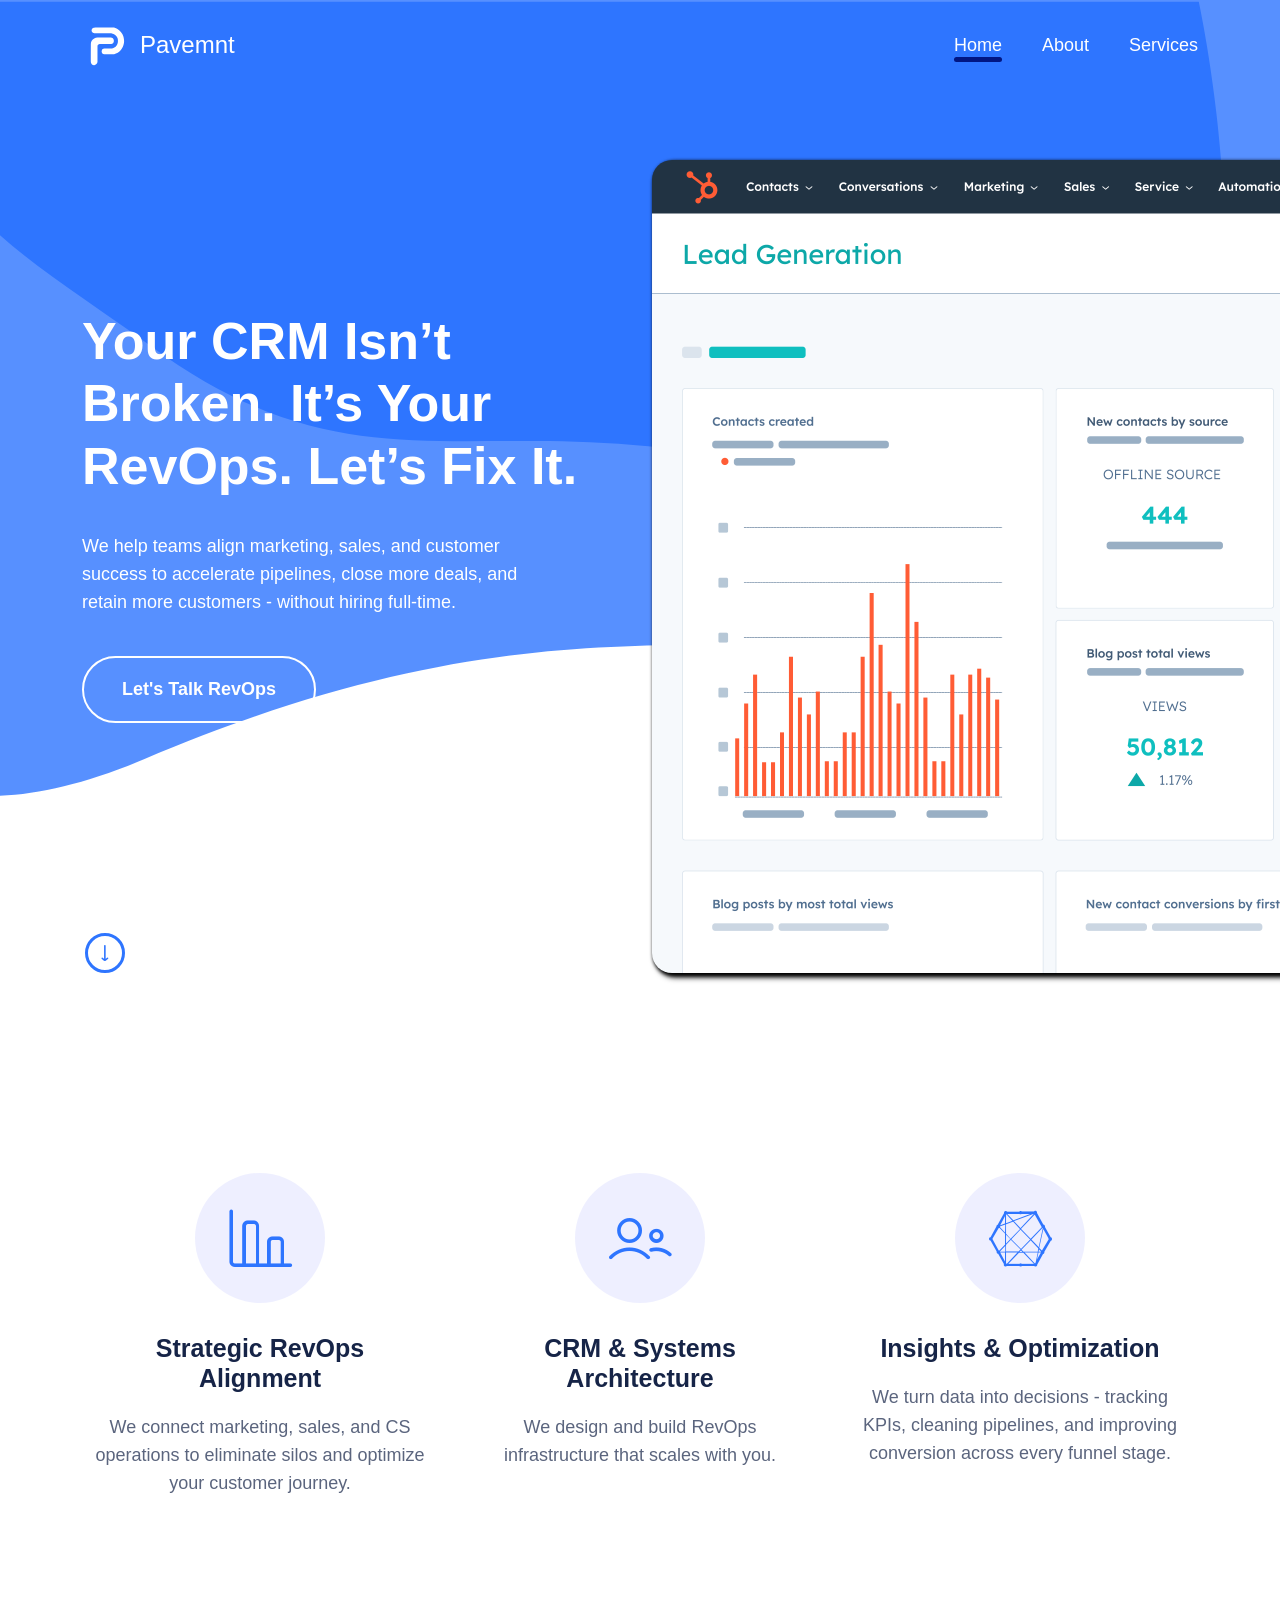
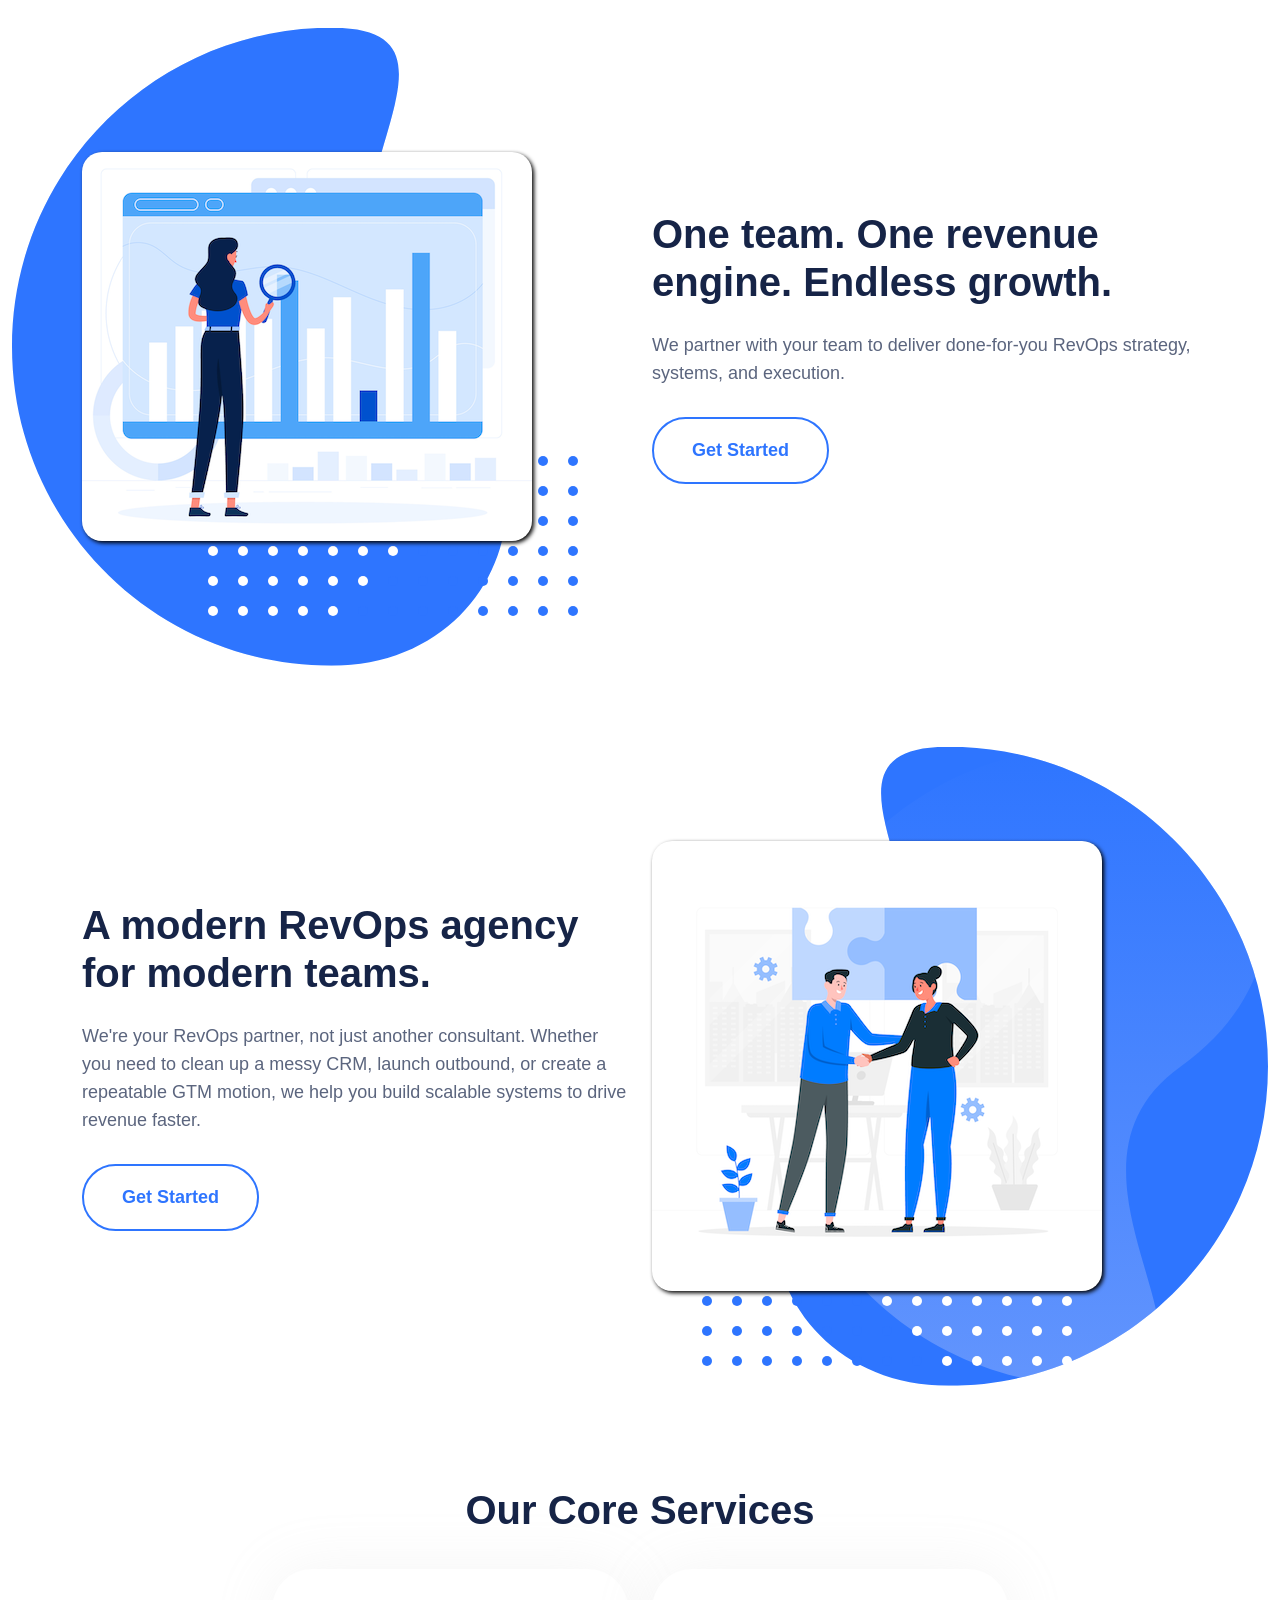
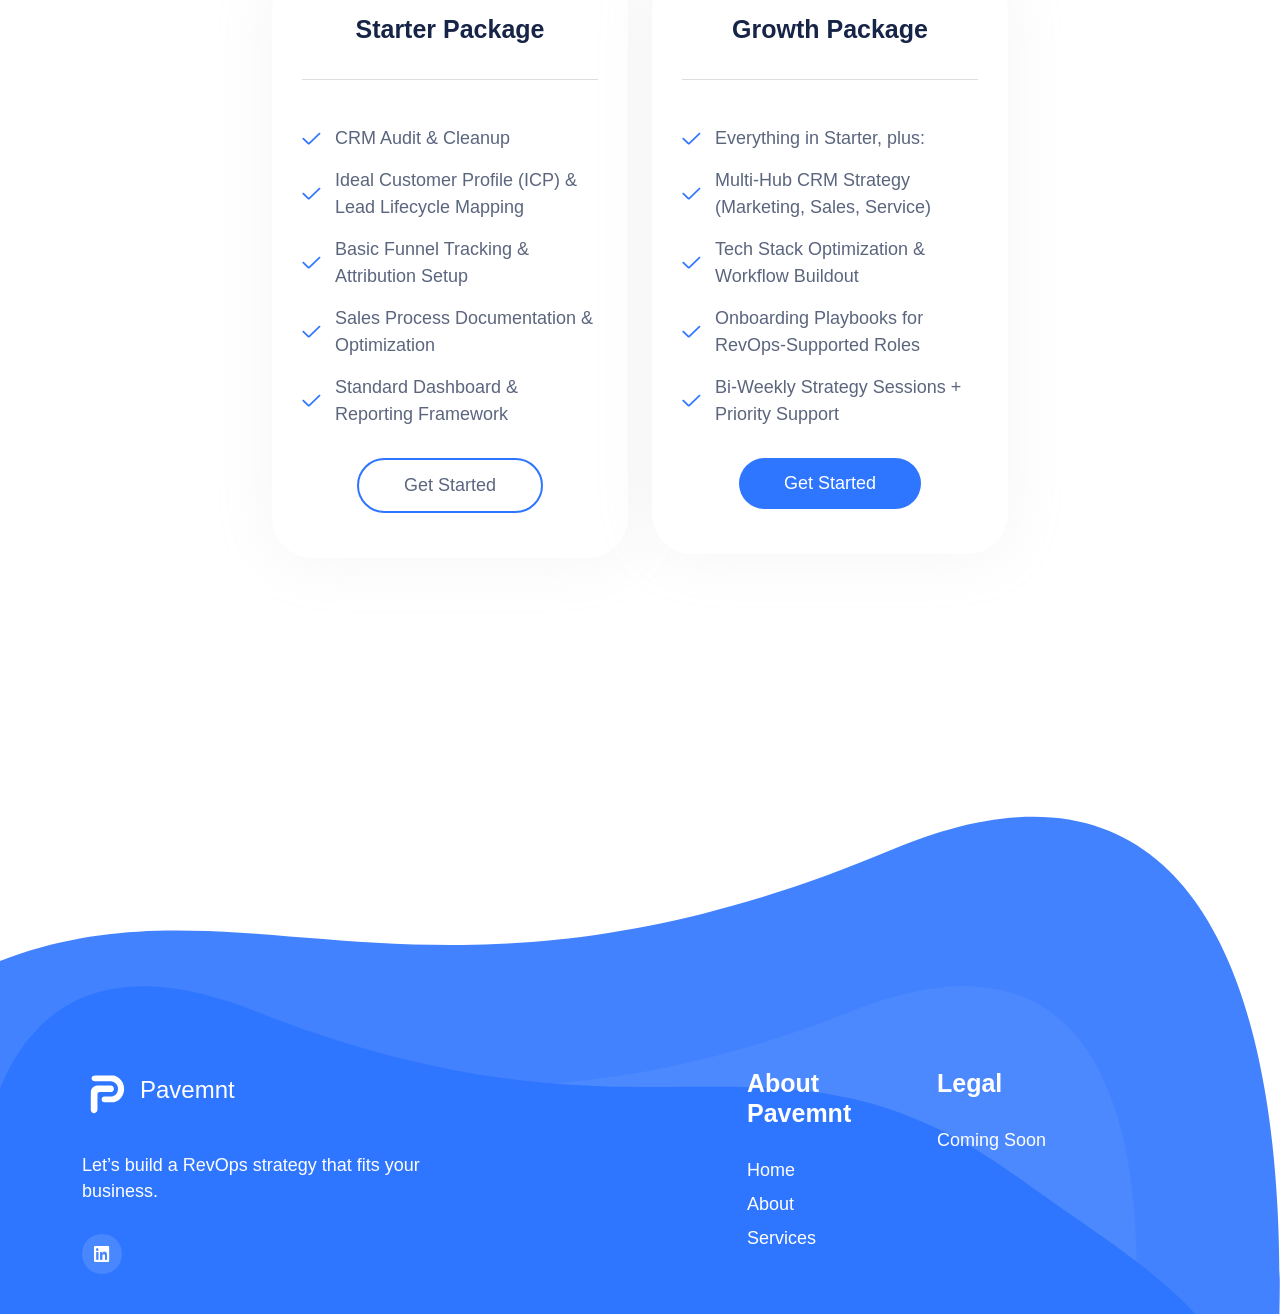
==== index.html @ 83557f1e "Updating hero image" ====
<!DOCTYPE html>
<html class="no-js" lang="">
  <head>
    <meta charset="utf-8" />
    <meta http-equiv="x-ua-compatible" content="ie=edge" />
    <title>Pavemnt - Partner Platform</title>
    <meta name="description" content="" />
    <meta name="viewport" content="width=device-width, initial-scale=1" />
    <link
      rel="shortcut icon"
      type="image/x-icon"
      href="assets/img/favicon.png"
    />
    <!-- Place favicon.ico in the root directory -->

    <!-- ======== CSS here ======== -->
    <link rel="stylesheet" href="assets/css/bootstrap.min.css" />
    <link rel="stylesheet" href="assets/css/lineicons.css" />
    <link rel="stylesheet" href="assets/css/tiny-slider.css" />
    <link rel="stylesheet" href="assets/css/animate.css" />
    <link rel="stylesheet" href="assets/css/main.css" />
    <link href="https://fonts.cdnfonts.com/css/open-sauce-one" rel="stylesheet">
  </head>
  <!-- Google tag (gtag.js) -->
  <script async src="https://www.googletagmanager.com/gtag/js?id=G-XTD5ST2Q30"></script>
  <script>
    window.dataLayer = window.dataLayer || [];
    function gtag(){dataLayer.push(arguments);}
    gtag('js', new Date());

    gtag('config', 'G-XTD5ST2Q30');
  </script>
  <body>

    <!-- ======== preloader start ======== -->
    <div class="preloader">
      <div class="loader">
        <div class="spinner">
          <div class="spinner-container">
            <div class="spinner-rotator">
              <div class="spinner-left">
                <div class="spinner-circle"></div>
              </div>
              <div class="spinner-right">
                <div class="spinner-circle"></div>
              </div>
            </div>
          </div>
        </div>
      </div>
    </div>
    <!-- preloader end -->

    <!-- ======== header start ======== -->
    <header class="header">
      <div class="navbar-area">
        <div class="container">
          <div class="row align-items-center">
            <div class="col-lg-12">
              <nav class="navbar navbar-expand-lg">
                <a class="navbar-brand" href="index.html">
                  <img src="assets/img/logo/logo.svg" alt="Logo" />
                  <a class="navbar-logo-txt">Pavemnt</a>
                </a>
                <button
                  class="navbar-toggler"
                  type="button"
                  data-bs-toggle="collapse"
                  data-bs-target="#navbarSupportedContent"
                  aria-controls="navbarSupportedContent"
                  aria-expanded="false"
                  aria-label="Toggle navigation"
                >
                  <span class="toggler-icon"></span>
                  <span class="toggler-icon"></span>
                  <span class="toggler-icon"></span>
                </button>

                <div
                  class="collapse navbar-collapse sub-menu-bar"
                  id="navbarSupportedContent"
                >
                  <ul id="nav" class="navbar-nav ms-auto">
                    <li class="nav-item">
                      <a class="page-scroll active" href="#home">Home</a>
                    </li>
                    <!-- <li class="nav-item">
                      <a class="page-scroll" href="#features">Features</a>
                    </li> -->
                    <li class="nav-item">
                      <a class="page-scroll" href="#about">About</a>
                    </li>

                    <!-- <li class="nav-item">
                      <a class="page-scroll" href="#why">Why</a>
                    </li> -->
                    <li class="nav-item">
                      <a class="page-scroll" href="#pricing">Services</a>
                    </li>
                    <!-- <li class="nav-item">
                      <a class="page-scroll" href="#testimonials">Clients</a>
                    </li> -->
                  </ul>
                </div>
                <!-- navbar collapse -->
              </nav>
              <!-- navbar -->
            </div>
          </div>
          <!-- row -->
        </div>
        <!-- container -->
      </div>
      <!-- navbar area -->
    </header>
    <!-- ======== header end ======== -->

    <!-- ======== hero-section start ======== -->
    <section id="home" class="hero-section">
      <div class="container">
        <div class="row align-items-center position-relative">
          <div class="col-lg-6">
            <div class="hero-content">
              <h1 class="wow fadeInUp" data-wow-delay=".4s">
                Your CRM Isn’t Broken. It’s Your RevOps. Let’s Fix It.
              </h1>
              <p class="wow fadeInUp" data-wow-delay=".6s">
                We help teams align marketing, sales, and customer success 
                to accelerate pipelines, close more deals, and retain more customers - 
                without hiring full-time.
              </p>
              <a
                href="https://form.jotform.com/243185273563157"
                class="main-btn border-btn btn-hover wow fadeInUp"
                data-wow-delay=".6s"
                >Let's Talk RevOps</a
              >
              <a href="#about" class="scroll-bottom">
                <i class="lni lni-arrow-down"></i
              ></a>
            </div>
          </div>
          <div class="col-lg-6">
            <div class="hero-img wow fadeInUp" data-wow-delay=".5s">
              <img class="hero-img" src="assets/img/hero/hs_hero_img.png" alt="" />
            </div>
          </div>
        </div>
      </div>
    </section>
    <!-- ======== hero-section end ======== -->

    <!-- ======== feature-section start ======== -->
    <section id="about" class="feature-section pt-120">
      <div class="container">
        <div class="row justify-content-center">
          <div class="col-lg-4 col-md-8 col-sm-10">
            <div class="single-feature">
              <div class="icon">
                <i class="lni lni-bar-chart"></i>
              </div>
              <div class="content">
                <h3>Strategic RevOps Alignment</h3>
                <p>
                  We connect marketing, sales, and CS operations to eliminate silos and optimize your customer journey.
                </p>
              </div>
            </div>
          </div>
          <div class="col-lg-4 col-md-8 col-sm-10">
            <div class="single-feature">
              <div class="icon">
                <i class="lni lni-users"></i>
              </div>
              <div class="content">
                <h3>CRM & Systems Architecture</h3>
                <p>
                  We design and build RevOps infrastructure that scales with you.
                </p>
              </div>
            </div>
          </div>
          <div class="col-lg-4 col-md-8 col-sm-10">
            <div class="single-feature">
              <div class="icon">
                <i class="lni lni-connectdevelop"></i>
              </div>
              <div class="content">
                <h3>Insights & Optimization</h3>
                <p>
                  We turn data into decisions - tracking KPIs, cleaning pipelines, and improving conversion across every funnel stage.
                </p>
              </div>
            </div>
          </div>
        </div>
      </div>
    </section>
    <!-- ======== feature-section end ======== -->

    <!-- ======== about-section start ======== -->
    <section class="about-section pt-150">
      <div class="container">
        <div class="row align-items-center">
          <div class="col-xl-6 col-lg-6">
            <div class="about-img">
              <img class="about-img-custom" src="assets/img/about/about-1.png" alt="" class="w-100" />
              <img
                src="assets/img/about/about-left-shape.svg"
                alt=""
                class="shape shape-1"
              />
              <img
                src="assets/img/about/left-dots.svg"
                alt=""
                class="shape shape-2"
              />
            </div>
          </div>
          <div class="col-xl-6 col-lg-6">
            <div class="about-content">
              <div class="section-title mb-30">
                <h2 class="mb-25 wow fadeInUp" data-wow-delay=".2s">
                  One team. One revenue engine. Endless growth.
                </h2>
                <p class="wow fadeInUp" data-wow-delay=".4s">
                  We partner with your team to deliver done-for-you RevOps strategy, systems, and execution.
                </p>
              </div>
              <a
                href="https://form.jotform.com/243185273563157"
                class="main-btn btn-hover border-btn wow fadeInUp"
                data-wow-delay=".6s"
                >Get Started</a
              >
            </div>
          </div>
        </div>
      </div>
    </section>
    <!-- ======== about-section end ======== -->

    <!-- ======== about2-section start ======== -->
    <section id="about" class="about-section pt-150">
      <div class="container">
        <div class="row align-items-center">
          <div class="col-xl-6 col-lg-6">
            <div class="about-content">
              <div class="section-title mb-30">
                <h2 class="mb-25 wow fadeInUp" data-wow-delay=".2s">
                  A modern RevOps agency for modern teams.
                </h2>
                <p class="wow fadeInUp" data-wow-delay=".4s">
                  We're your RevOps partner, not just another consultant. 
                  Whether you need to clean up a messy CRM, launch outbound, or create a repeatable GTM motion, 
                  we help you build scalable systems to drive revenue faster.
                </p>
              </div>
              <!-- <ul>
                <li>Quick Access</li>
                <li>Easily to Manage</li>
                <li>24/7 Support</li>
              </ul> -->
              <a
                href="https://form.jotform.com/243185273563157"
                class="main-btn btn-hover border-btn wow fadeInUp"
                data-wow-delay=".6s"
                >Get Started</a
              >
            </div>
          </div>
          <div class="col-xl-6 col-lg-6 order-first order-lg-last">
            <div class="about-img-2">
              <img class="about-img-custom" src="assets/img/about/about-2.png" alt="" class="w-100" />
              <img
                src="assets/img/about/about-right-shape.svg"
                alt=""
                class="shape shape-1"
              />
              <img
                src="assets/img/about/right-dots.svg"
                alt=""
                class="shape shape-2"
              />
            </div>
          </div>
        </div>
      </div>
    </section>
    <!-- ======== about2-section end ======== -->

    <!-- ======== feature-section start ======== -->
    <!-- <section id="why" class="feature-extended-section pt-100">
      <div class="feature-extended-wrapper">
        <div class="container">
          <div class="row justify-content-center">
            <div class="col-xxl-5 col-xl-6 col-lg-8 col-md-9">
              <div class="section-title text-center mb-60">
                <h2 class="mb-25 wow fadeInUp" data-wow-delay=".2s">
                  Why Choose SaaSpal
                </h2>
                <p class="wow fadeInUp" data-wow-delay=".4s">
                  Lorem ipsum dolor sit amet, consetetur sadipscing elitr, sed
                  diam nonumy eirmod tempor invidunt ut labore et dolore
                </p>
              </div>
            </div>
          </div>

          <div class="row">
            <div class="col-lg-4 col-md-6">
              <div class="single-feature-extended">
                <div class="icon">
                  <i class="lni lni-display"></i>
                </div>
                <div class="content">
                  <h3>SaaS Focused</h3>
                  <p>
                    Lorem ipsum dolor sit amet, consetetur sadipscing elitr, sed
                    diam nonumy eirmod tempor invidunt ut labore
                  </p>
                </div>
              </div>
            </div>
            <div class="col-lg-4 col-md-6">
              <div class="single-feature-extended">
                <div class="icon">
                  <i class="lni lni-leaf"></i>
                </div>
                <div class="content">
                  <h3>Awesome Design</h3>
                  <p>
                    Lorem ipsum dolor sit amet, consetetur sadipscing elitr, sed
                    diam nonumy eirmod tempor invidunt ut labore
                  </p>
                </div>
              </div>
            </div>
            <div class="col-lg-4 col-md-6">
              <div class="single-feature-extended">
                <div class="icon">
                  <i class="lni lni-grid-alt"></i>
                </div>
                <div class="content">
                  <h3>Ready to Use</h3>
                  <p>
                    Lorem ipsum dolor sit amet, consetetur sadipscing elitr, sed
                    diam nonumy eirmod tempor invidunt ut labore
                  </p>
                </div>
              </div>
            </div>
            <div class="col-lg-4 col-md-6">
              <div class="single-feature-extended">
                <div class="icon">
                  <i class="lni lni-javascript"></i>
                </div>
                <div class="content">
                  <h3>Vanilla JS</h3>
                  <p>
                    Lorem ipsum dolor sit amet, consetetur sadipscing elitr, sed
                    diam nonumy eirmod tempor invidunt ut labore
                  </p>
                </div>
              </div>
            </div>
            <div class="col-lg-4 col-md-6">
              <div class="single-feature-extended">
                <div class="icon">
                  <i class="lni lni-layers"></i>
                </div>
                <div class="content">
                  <h3>Essential Sections</h3>
                  <p>
                    Lorem ipsum dolor sit amet, consetetur sadipscing elitr, sed
                    diam nonumy eirmod tempor invidunt ut labore
                  </p>
                </div>
              </div>
            </div>
            <div class="col-lg-4 col-md-6">
              <div class="single-feature-extended">
                <div class="icon">
                  <i class="lni lni-rocket"></i>
                </div>
                <div class="content">
                  <h3>Highly Optimized</h3>
                  <p>
                    Lorem ipsum dolor sit amet, consetetur sadipscing elitr, sed
                    diam nonumy eirmod tempor invidunt ut labore
                  </p>
                </div>
              </div>
            </div>
          </div>
        </div>
      </div>
    </section> -->
    <!-- ======== feature-section end ======== -->

    <!-- ======== pricing-section end ======== -->
    <section id="pricing" class="pricing-section pt-120 pb-120">
      <div class="container">
        <div class="row justify-content-center">
          <div class="col-xxl-5 col-xl-6 col-lg-8 col-md-9">
            <div class="section-title text-center mb-35">
              <h2 class="mb-25 wow fadeInUp" data-wow-delay=".2s">
                Our Core Services
              </h2>
              <!-- <p class="wow fadeInUp" data-wow-delay=".4s">
                Lorem ipsum dolor sit amet consetetur sadipscing elitr sswed
                diam nonumy eirmod tempor nvidunt.
              </p> -->
            </div>
          </div>
        </div>

        <!-- <div class="pricing-nav-wrapper mb-60">
          <ul class="nav nav-pills" id="pills-tab" role="tablist">
            <li role="presentation">
              <a
                class="active"
                id="pills-month-tab"
                data-bs-toggle="pill"
                href="#pills-month"
                role="tab"
                aria-controls="pills-month"
                aria-selected="true"
                >Monthly</a
              >
            </li>
            <li role="presentation">
              <a
                id="pills-year-tab"
                data-bs-toggle="pill"
                href="#pills-year"
                role="tab"
                aria-controls="pills-year"
                aria-selected="false"
                >Yearly</a
              >
            </li>
          </ul>
        </div> -->

        <div class="tab-content" id="pills-tabContent">
          <div
            class="tab-pane fade show active"
            id="pills-month"
            role="tabpanel"
            aria-labelledby="pills-month-tab"
          >
            <div class="row justify-content-center">
              <div class="col-lg-4 col-md-8 col-sm-10">
                <div class="single-pricing">
                  <div class="pricing-header">
                    <!-- <h1 class="price">$59</h1> -->
                    <h3 class="package-name">Starter Package</h3>
                  </div>
                  <div class="content">
                    <ul>
                      <li>
                        <i class="lni lni-checkmark active"></i> CRM Audit & Cleanup
                      </li>
                      <li>
                        <i class="lni lni-checkmark active"></i> Ideal Customer Profile (ICP) & Lead Lifecycle Mapping
                      </li>
                      <li>
                        <i class="lni lni-checkmark active"></i> Basic Funnel Tracking & Attribution Setup
                      </li>
                      <li>
                        <i class="lni lni-checkmark active"></i> Sales Process Documentation & Optimization
                      </li>
                      <li><i class="lni lni-checkmark active"></i> Standard Dashboard & Reporting Framework</li>
                    </ul>
                  </div>
                  <div class="pricing-btn">
                    <a
                      href="https://form.jotform.com/243185273563157"
                      class="main-btn btn-hover border-btn"
                      >Get Started</a
                    >
                  </div>
                </div>
              </div>
              <div class="col-lg-4 col-md-8 col-sm-10">
                <div class="single-pricing">
                  <div class="pricing-header">
                    <!-- <h1 class="price">$99</h1> -->
                    <h3 class="package-name">Growth Package</h3>
                  </div>
                  <div class="content">
                    <ul>
                      <li>
                        <i class="lni lni-checkmark active"></i> Everything in Starter, plus:
                      </li>
                      <li>
                        <i class="lni lni-checkmark active"></i> Multi-Hub CRM Strategy (Marketing, Sales, Service)
                      </li>
                      <li>
                        <i class="lni lni-checkmark active"></i> Tech Stack Optimization & Workflow Buildout
                      </li>
                      <li>
                        <i class="lni lni-checkmark active"></i> Onboarding Playbooks for RevOps-Supported Roles
                      </li>
                      <li>
                        <i class="lni lni-checkmark active"></i> Bi-Weekly Strategy Sessions + Priority Support
                      </li>
                    </ul>
                  </div>
                  <div class="pricing-btn">
                    <a href="https://form.jotform.com/243185273563157" class="main-btn btn-hover"
                      >Get Started</a
                    >
                  </div>
                </div>
              </div>
              <!-- <div class="col-lg-4 col-md-8 col-sm-10">
                <div class="single-pricing">
                  <div class="pricing-header">
                    <h1 class="price">$89</h1>
                    <h3 class="package-name">Premium Account</h3>
                  </div>
                  <div class="content">
                    <ul>
                      <li>
                        <i class="lni lni-checkmark active"></i> Unlimited Acces
                      </li>
                      <li>
                        <i class="lni lni-checkmark active"></i> Unlimited Users
                      </li>
                      <li>
                        <i class="lni lni-checkmark active"></i> Unlimited
                        Storage
                      </li>
                      <li>
                        <i class="lni lni-checkmark active"></i> 24/7 Support
                      </li>
                      <li>
                        <i class="lni lni-checkmark active"></i> Free Future
                        Updates
                      </li>
                    </ul>
                  </div>
                  <div class="pricing-btn">
                    <a
                      href="javascript:void(0)"
                      class="main-btn btn-hover border-btn"
                      >Get Started</a
                    >
                  </div>
                </div>
              </div> -->
            </div>
          </div>
          <div
            class="tab-pane fade"
            id="pills-year"
            role="tabpanel"
            aria-labelledby="pills-year-tab"
          >
            <!-- <div class="row justify-content-center">
              <div class="col-lg-4 col-md-8 col-sm-10">
                <div class="single-pricing">
                  <div class="pricing-header">
                    <h1 class="price">$136</h1>
                    <h3 class="package-name">Basic Account</h3>
                  </div>
                  <div class="content">
                    <ul>
                      <li>
                        <i class="lni lni-checkmark active"></i> Unlimited Acces
                      </li>
                      <li>
                        <i class="lni lni-checkmark active"></i> Single User
                      </li>
                      <li>
                        <i class="lni lni-checkmark active"></i> Unlimited
                        Storage
                      </li>
                      <li><i class="lni lni-close"></i> 24/7 Support</li>
                      <li><i class="lni lni-close"></i> Free Future Updates</li>
                    </ul>
                  </div>
                  <div class="pricing-btn">
                    <a
                      href="javascript:void(0)"
                      class="main-btn btn-hover border-btn"
                      >Get Started</a
                    >
                  </div>
                </div>
              </div>
              <div class="col-lg-4 col-md-8 col-sm-10">
                <div class="single-pricing">
                  <div class="pricing-header">
                    <h1 class="price">$156</h1>
                    <h3 class="package-name">Standard Account</h3>
                  </div>
                  <div class="content">
                    <ul>
                      <li>
                        <i class="lni lni-checkmark active"></i> Unlimited Acces
                      </li>
                      <li>
                        <i class="lni lni-checkmark active"></i> 20+ Users
                      </li>
                      <li>
                        <i class="lni lni-checkmark active"></i> Unlimited
                        Storage
                      </li>
                      <li>
                        <i class="lni lni-checkmark active"></i> 24/7 Support
                      </li>
                      <li><i class="lni lni-close"></i> Free Future Updates</li>
                    </ul>
                  </div>
                  <div class="pricing-btn">
                    <a href="javascript:void(0)" class="main-btn btn-hover"
                      >Get Started</a
                    >
                  </div>
                </div>
              </div>
              <div class="col-lg-4 col-md-8 col-sm-10">
                <div class="single-pricing">
                  <div class="pricing-header">
                    <h1 class="price">$189</h1>
                    <h3 class="package-name">Premium Account</h3>
                  </div>
                  <div class="content">
                    <ul>
                      <li>
                        <i class="lni lni-checkmark active"></i> Unlimited Acces
                      </li>
                      <li>
                        <i class="lni lni-checkmark active"></i> Unlimited Users
                      </li>
                      <li>
                        <i class="lni lni-checkmark active"></i> Unlimited
                        Storage
                      </li>
                      <li>
                        <i class="lni lni-checkmark active"></i> 24/7 Support
                      </li>
                      <li>
                        <i class="lni lni-checkmark active"></i> Free Future
                        Updates
                      </li>
                    </ul>
                  </div>
                  <div class="pricing-btn">
                    <a
                      href="javascript:void(0)"
                      class="main-btn btn-hover border-btn"
                      >Get Started</a
                    >
                  </div>
                </div>
              </div>
            </div> -->
          </div>
        </div>
      </div>
    </section>
    <!-- ======== pricing-section end ======== -->

    <!-- ======== testimonial-section start ======== -->
    <!-- <section id="testimonials" class="testimonial-section">
      <div class="container">
        <div class="section-title text-center">
          <h2 class="mb-30">What our customers says</h2>
        </div>
        <div class="testimonial-active-wrapper">
          <div class="shapes">
            <img
              src="assets/img/testimonial/testimonial-shape.svg"
              alt=""
              class="shape shape-1"
            />
            <img
              src="assets/img/testimonial/testimonial-dots.svg"
              alt=""
              class="shape shape-2"
            />
          </div>

          <div class="testimonial-active">
            <div class="single-testimonial">
              <div class="row">
                <div class="col-xl-5 col-lg-5">
                  <div class="testimonial-img">
                    <img
                      src="assets/img/testimonial/testimonial-1.png"
                      alt=""
                    />
                    <div class="quote">
                      <i class="lni lni-quotation"></i>
                    </div>
                  </div>
                </div>

                <div class="col-xl-6 offset-xl-1 col-lg-6 offset-lg-1">
                  <div class="content-wrapper">
                    <div class="content">
                      <p>
                        Lorem ipsum dolor sit amet, consetetur sadipscing elitr,
                        sed dinonumy eirmod tempor invidunt ut labore et dolore
                        magna aliquyam erat, sed diam voluptua. At vero eos et
                        accusam et justo duo dolores et ea rebum. Stet clita
                        kasd gubergren, no sea takimata sanctus est Lorem.
                      </p>
                    </div>
                    <div class="info">
                      <h4>Jonathon Smith</h4>
                      <p>Developer and Youtuber</p>
                    </div>
                  </div>
                </div>
              </div>
            </div>

            <div class="single-testimonial">
              <div class="row">
                <div class="col-xl-5">
                  <div class="testimonial-img">
                    <img
                      src="assets/img/testimonial/testimonial-2.png"
                      alt=""
                    />
                    <div class="quote">
                      <i class="lni lni-quotation"></i>
                    </div>
                  </div>
                </div>

                <div class="col-xl-6 offset-xl-1">
                  <div class="content-wrapper">
                    <div class="content">
                      <p>
                        Lorem ipsum dolor sit amet, consetetur sadipscing elitr,
                        sed dinonumy eirmod tempor invidunt ut labore et dolore
                        magna aliquyam erat, sed diam voluptua. At vero eos et
                        accusam et justo duo dolores et ea rebum. Stet clita
                        kasd gubergren, no sea takimata sanctus est Lorem.
                      </p>
                    </div>
                    <div class="info">
                      <h4>Gray Simon</h4>
                      <p>UIX Designer and Developer</p>
                    </div>
                  </div>
                </div>
              </div>
            </div>

            <div class="single-testimonial">
              <div class="row">
                <div class="col-xl-5">
                  <div class="testimonial-img">
                    <img
                      src="assets/img/testimonial/testimonial-3.png"
                      alt=""
                    />
                    <div class="quote">
                      <i class="lni lni-quotation"></i>
                    </div>
                  </div>
                </div>

                <div class="col-xl-6 offset-xl-1">
                  <div class="content-wrapper">
                    <div class="content">
                      <p>
                        Lorem ipsum dolor sit amet, consetetur sadipscing elitr,
                        sed dinonumy eirmod tempor invidunt ut labore et dolore
                        magna aliquyam erat, sed diam voluptua. At vero eos et
                        accusam et justo duo dolores et ea rebum. Stet clita
                        kasd gubergren, no sea takimata sanctus est Lorem.
                      </p>
                    </div>
                    <div class="info">
                      <h4>Michel Smith</h4>
                      <p>Traveler and Vloger</p>
                    </div>
                  </div>
                </div>
              </div>
            </div>
          </div>
        </div>
      </div>
    </section> -->
    <!-- ======== testimonial-section end ======== -->

    <!-- ======== subscribe-section start ======== -->
    <!-- <section id="contact" class="subscribe-section pt-120">
      <div class="container">
        <div class="subscribe-wrapper img-bg">
          <div class="row align-items-center">
            <div class="col-xl-6 col-lg-7">
              <div class="section-title mb-15">
                <h2 class="text-white mb-25">Subscribe Our Newsletter</h2>
                <p class="text-white pr-5">
                  Lorem ipsum dolor sit amet, consetetur sadipscing elitr, sed
                  diam nonumy eirmod tempor
                </p>
              </div>
            </div>
            <div class="col-xl-6 col-lg-5">
              <form action="#" class="subscribe-form">
                <input
                  type="email"
                  name="subs-email"
                  id="subs-email"
                  placeholder="Your Email"
                />
                <button type="submit" class="main-btn btn-hover">
                  Subscribe
                </button>
              </form>
            </div>
          </div>
        </div>
      </div>
    </section> -->
    <!-- ======== subscribe-section end ======== -->

    <!-- ======== footer start ======== -->
    <footer class="footer">
      <div class="container">
        <div class="widget-wrapper">
          <div class="row">
            <div class="col-xl-4 col-lg-4 col-md-6">
              <div class="footer-widget">
                <div class="logo mb-30">
                  <a class="navbar-brand" href="index.html">
                    <img src="assets/img/logo/logo.svg" alt="" />
                    <a class="navbar-logo-txt-footer">Pavemnt</a>
                  </a>
                  
                </div>
                <p class="desc mb-30 text-white">
                  Let’s build a RevOps strategy that fits your business.
                </p>
                <ul class="socials">
                  <!-- <li>
                    <a href="jvascript:void(0)">
                      <i class="lni lni-facebook-filled"></i>
                    </a>
                  </li>
                  <li>
                    <a href="jvascript:void(0)">
                      <i class="lni lni-twitter-filled"></i>
                    </a>
                  </li>
                  <li>
                    <a href="jvascript:void(0)">
                      <i class="lni lni-instagram-filled"></i>
                    </a>
                  </li> -->
                  <li>
                    <a href="https://www.linkedin.com/company/pavemnt/">
                      <i class="lni lni-linkedin-original"></i>
                    </a>
                  </li>
                </ul>
              </div>
            </div>

            <div class="col-xl-3 col-lg-3 col-md-6">

            </div>

            <div class="col-xl-2 col-lg-2 col-md-6">
              <div class="footer-widget about-us-footer">
                <h3>About Pavemnt</h3>
                <ul class="links">
                  <li><a href="#home">Home</a></li>
                  <!-- <li><a href="#features">Features</a></li> -->
                  <li><a href="#about">About</a></li>
                  <li><a href="#pricing">Services</a></li>
                </ul>
              </div>
            </div>

            <div class="col-xl-3 col-lg-3 col-md-6">
              <div class="footer-widget">
                <h3>Legal</h3>
                <ul class="links">
                  <!-- <li><a href="javascript:void(0)">How it works</a></li> -->
                  <li><a href="javascript:void(0)">Coming Soon</a></li>
                  <!-- <li><a href="javascript:void(0)">Privacy policy</a></li>
                  <li><a href="javascript:void(0)">Terms of service</a></li>
                  <li><a href="javascript:void(0)">Refund policy</a></li> -->
                </ul>
              </div>
            </div>

            <!-- <div class="col-xl-3 col-lg-3 col-md-6">
              <div class="footer-widget">
                <h3>Other Products</h3>
                <ul class="links">
                  <li><a href="jvascript:void(0)">Accounting Software</a></li>
                  <li><a href="jvascript:void(0)">Billing Software</a></li>
                  <li><a href="jvascript:void(0)">Booking System</a></li>
                  <li><a href="jvascript:void(0)">Tracking System</a></li>
                </ul>
              </div>
            </div> -->
          </div>
        </div>
      </div>
    </footer>
    <!-- ======== footer end ======== -->

    <!-- ======== scroll-top ======== -->
    <a href="#" class="scroll-top btn-hover">
      <i class="lni lni-chevron-up"></i>
    </a>

    <!-- ======== JS here ======== -->
    <script src="assets/js/bootstrap.bundle.min.js"></script>
    <script src="assets/js/tiny-slider.js"></script>
    <script src="assets/js/wow.min.js"></script>
    <script src="assets/js/main.js"></script>
  </body>
</html>
---- assets/css/tiny-slider.css ----
.tns-outer{padding:0 !important}.tns-outer [hidden]{display:none !important}.tns-outer [aria-controls],.tns-outer [data-action]{cursor:pointer}.tns-slider{-webkit-transition:all 0s;-moz-transition:all 0s;transition:all 0s}.tns-slider>.tns-item{-webkit-box-sizing:border-box;-moz-box-sizing:border-box;box-sizing:border-box}.tns-horizontal.tns-subpixel{white-space:nowrap}.tns-horizontal.tns-subpixel>.tns-item{display:inline-block;vertical-align:top;white-space:normal}.tns-horizontal.tns-no-subpixel:after{content:'';display:table;clear:both}.tns-horizontal.tns-no-subpixel>.tns-item{float:left}.tns-horizontal.tns-carousel.tns-no-subpixel>.tns-item{margin-right:-100%}.tns-no-calc{position:relative;left:0}.tns-gallery{position:relative;left:0;min-height:1px}.tns-gallery>.tns-item{position:absolute;left:-100%;-webkit-transition:transform 0s, opacity 0s;-moz-transition:transform 0s, opacity 0s;transition:transform 0s, opacity 0s}.tns-gallery>.tns-slide-active{position:relative;left:auto !important}.tns-gallery>.tns-moving{-webkit-transition:all 0.25s;-moz-transition:all 0.25s;transition:all 0.25s}.tns-autowidth{display:inline-block}.tns-lazy-img{-webkit-transition:opacity 0.6s;-moz-transition:opacity 0.6s;transition:opacity 0.6s;opacity:0.6}.tns-lazy-img.tns-complete{opacity:1}.tns-ah{-webkit-transition:height 0s;-moz-transition:height 0s;transition:height 0s}.tns-ovh{overflow:hidden}.tns-visually-hidden{position:absolute;left:-10000em}.tns-transparent{opacity:0;visibility:hidden}.tns-fadeIn{opacity:1;filter:alpha(opacity=100);z-index:0}.tns-normal,.tns-fadeOut{opacity:0;filter:alpha(opacity=0);z-index:-1}.tns-vpfix{white-space:nowrap}.tns-vpfix>div,.tns-vpfix>li{display:inline-block}.tns-t-subp2{margin:0 auto;width:310px;position:relative;height:10px;overflow:hidden}.tns-t-ct{width:2333.3333333%;width:-webkit-calc(100% * 70 / 3);width:-moz-calc(100% * 70 / 3);width:calc(100% * 70 / 3);position:absolute;right:0}.tns-t-ct:after{content:'';display:table;clear:both}.tns-t-ct>div{width:1.4285714%;width:-webkit-calc(100% / 70);width:-moz-calc(100% / 70);width:calc(100% / 70);height:10px;float:left}

/*# sourceMappingURL=sourcemaps/tiny-slider.css.map */
---- assets/css/main.css ----
@import url("https://fonts.googleapis.com/css2?family=Arimo:wght@400;700&family=Open+Sans&display=swap");
.hero-section .hero-content .scroll-bottom, .feature-section .single-feature .icon, .box-style .icon, .testimonial-section .testimonial-active-wrapper .tns-controls button, .testimonial-section .testimonial-active-wrapper .testimonial-active .single-testimonial .testimonial-img .quote, .footer .widget-wrapper .footer-widget .socials li a {
  display: -webkit-box;
  display: -ms-flexbox;
  display: flex;
  -webkit-box-pack: center;
      -ms-flex-pack: center;
          justify-content: center;
  -webkit-box-align: center;
      -ms-flex-align: center;
          align-items: center;
}

/*===========================
    01.COMMON css 
===========================*/
@import url("https://fonts.googleapis.com/css2?family=Open+Sauce:wght@400;700&display=swap");
html {
  scroll-behavior: smooth;
}

body {
  font-family: "Open Sauce One", sans-serif;
  font-weight: normal;
  font-style: normal;
  color: #5B657E;
  overflow-x: hidden;
}

* {
  margin: 0;
  padding: 0;
  -webkit-box-sizing: border-box;
  box-sizing: border-box;
}

a:focus,
input:focus,
textarea:focus,
button:focus,
.btn:focus,
.btn.focus,
.btn:not(:disabled):not(.disabled).active,
.btn:not(:disabled):not(.disabled):active {
  text-decoration: none;
  outline: none;
  -webkit-box-shadow: none;
  box-shadow: none;
}

a:hover {
  color: #2e75ff;
}

a {
  -webkit-transition: all 0.3s ease-out 0s;
  transition: all 0.3s ease-out 0s;
}

a,
a:focus,
a:hover {
  text-decoration: none;
}

i,
span,
a {
  display: inline-block;
}

audio,
canvas,
iframe,
img,
svg,
video {
  vertical-align: middle;
}

h1,
h2,
h3,
h4,
h5,
h6 {
  font-family: "Open Sauce One", sans-serif;
  font-weight: 700;
  margin: 0px;
  color: #162447;
}

.section-title p {
  font-size: 18px;
  line-height: 28px;
}

h1 a,
h2 a,
h3 a,
h4 a,
h5 a,
h6 a {
  color: inherit;
}

h1 {
  font-size: 45px;
}

@media only screen and (min-width: 1200px) and (max-width: 1399px) {
  .section-title h2 {
    font-size: 40px;
  }
}

@media only screen and (min-width: 992px) and (max-width: 1199px) {
  .section-title h2 {
    font-size: 35px;
  }
}

@media only screen and (min-width: 768px) and (max-width: 991px) {
  .section-title h2 {
    font-size: 40px;
  }
}

@media (max-width: 767px) {
  .section-title h2 {
    font-size: 28px;
  }
}

@media only screen and (min-width: 480px) and (max-width: 767px) {
  .section-title h2 {
    font-size: 32px;
  }
}

.section-title span {
  font-size: 25px;
  color: #162447;
  margin-bottom: 30px;
  display: -webkit-box;
  display: -ms-flexbox;
  display: flex;
  -webkit-box-align: center;
      -ms-flex-align: center;
          align-items: center;
}

@media (max-width: 767px) {
  .section-title span {
    font-size: 18px;
  }
}

.section-title span img {
  max-width: 100%;
  margin-right: 20px;
}

h2 {
  font-size: 30px;
}

h3 {
  font-size: 25px;
}

h4 {
  font-size: 20px;
}

h5 {
  font-size: 18px;
}

h6 {
  font-size: 16px;
}

ul,
ol {
  margin: 0px;
  padding: 0px;
  list-style-type: none;
}

p {
  font-size: 18px;
  font-weight: 400;
  line-height: 26px;
  margin: 0px;
  font-family: "Open Sauce One", sans-serif;
}

.img-bg {
  background-position: center center;
  background-size: cover;
  background-repeat: no-repeat;
  width: 100%;
  height: 100%;
}

.error {
  color: orangered;
}

.success {
  color: green;
}

@media (max-width: 767px) {
  .container {
    padding-left: 20px;
    padding-right: 20px;
  }
}

.main-btn {
  display: inline-block;
  font-weight: 700;
  text-align: center;
  white-space: nowrap;
  vertical-align: middle;
  -webkit-user-select: none;
  -moz-user-select: none;
  -ms-user-select: none;
  user-select: none;
  padding: 18px 38px;
  font-size: 18px;
  border-radius: 50px;
  color: #fff;
  cursor: pointer;
  z-index: 5;
  -webkit-transition: all 0.4s ease-in-out;
  transition: all 0.4s ease-in-out;
  border: none;
  background: #2e75ff;
  overflow: hidden;
}

.main-btn:hover {
  color: #fff;
}

.main-btn.border-btn {
  border: 2px solid #2e75ff;
  background: transparent;
  color: #2e75ff;
}

.btn-hover {
  position: relative;
  overflow: hidden;
}

.btn-hover::after {
  content: "";
  position: absolute;
  width: 0%;
  height: 0%;
  border-radius: 50%;
  background: rgba(0, 0, 0, 0.05);
  top: 50%;
  left: 50%;
  padding: 50%;
  z-index: -1;
  -webkit-transition: all 0.3s ease-out 0s;
  transition: all 0.3s ease-out 0s;
  -webkit-transform: translate3d(-50%, -50%, 0) scale(0);
  transform: translate3d(-50%, -50%, 0) scale(0);
}

.btn-hover:hover::after {
  -webkit-transform: translate3d(-50%, -50%, 0) scale(1.3);
  transform: translate3d(-50%, -50%, 0) scale(1.3);
}

.scroll-top {
  width: 45px;
  height: 45px;
  background: #2e75ff;
  display: -webkit-box;
  display: -ms-flexbox;
  display: flex;
  -webkit-box-pack: center;
      -ms-flex-pack: center;
          justify-content: center;
  -webkit-box-align: center;
      -ms-flex-align: center;
          align-items: center;
  font-size: 18px;
  color: #fff;
  border-radius: 5px;
  position: fixed;
  bottom: 30px;
  right: 30px;
  z-index: 9;
  cursor: pointer;
  -webkit-transition: all 0.3s ease-out 0s;
  transition: all 0.3s ease-out 0s;
  -webkit-box-shadow: 0px 0px 10px rgba(0, 0, 0, 0.1);
          box-shadow: 0px 0px 10px rgba(0, 0, 0, 0.1);
}

.scroll-top:hover {
  color: #fff;
  background: rgba(88, 100, 255, 0.8);
}

@keyframes animation1 {
  0% {
    -webkit-transform: translateY(30px);
    transform: translateY(30px);
  }
  50% {
    -webkit-transform: translateY(-30px);
    transform: translateY(-30px);
  }
  100% {
    -webkit-transform: translateY(30px);
    transform: translateY(30px);
  }
}

@-webkit-keyframes animation1 {
  0% {
    -webkit-transform: translateY(30px);
    transform: translateY(30px);
  }
  50% {
    -webkit-transform: translateY(-30px);
    transform: translateY(-30px);
  }
  100% {
    -webkit-transform: translateY(30px);
    transform: translateY(30px);
  }
}

/*===== All Preloader Style =====*/
.preloader {
  /* Body Overlay */
  position: fixed;
  top: 0;
  left: 0;
  display: table;
  height: 100%;
  width: 100%;
  /* Change Background Color */
  background: #fff;
  z-index: 99999;
}

.preloader .loader {
  display: table-cell;
  vertical-align: middle;
  text-align: center;
}

.preloader .loader .ytp-spinner {
  position: absolute;
  left: 50%;
  top: 50%;
  width: 64px;
  margin-left: -32px;
  z-index: 18;
  pointer-events: none;
}

.preloader .loader .ytp-spinner .ytp-spinner-container {
  pointer-events: none;
  position: absolute;
  width: 100%;
  padding-bottom: 100%;
  top: 50%;
  left: 50%;
  margin-top: -50%;
  margin-left: -50%;
  -webkit-animation: ytp-spinner-linspin 1568.2353ms linear infinite;
  animation: ytp-spinner-linspin 1568.2353ms linear infinite;
}

.preloader .loader .ytp-spinner .ytp-spinner-container .ytp-spinner-rotator {
  position: absolute;
  width: 100%;
  height: 100%;
  -webkit-animation: ytp-spinner-easespin 5332ms cubic-bezier(0.4, 0, 0.2, 1) infinite both;
  animation: ytp-spinner-easespin 5332ms cubic-bezier(0.4, 0, 0.2, 1) infinite both;
}

.preloader .loader .ytp-spinner .ytp-spinner-container .ytp-spinner-rotator .ytp-spinner-left {
  position: absolute;
  top: 0;
  left: 0;
  bottom: 0;
  overflow: hidden;
  right: 50%;
}

.preloader .loader .ytp-spinner .ytp-spinner-container .ytp-spinner-rotator .ytp-spinner-right {
  position: absolute;
  top: 0;
  right: 0;
  bottom: 0;
  overflow: hidden;
  left: 50%;
}

.preloader .loader .ytp-spinner-circle {
  -webkit-box-sizing: border-box;
          box-sizing: border-box;
  position: absolute;
  width: 200%;
  height: 100%;
  border-style: solid;
  /* Spinner Color */
  border-color: #2e75ff #2e75ff #ddd;
  border-radius: 50%;
  border-width: 6px;
}

.preloader .loader .ytp-spinner-left .ytp-spinner-circle {
  left: 0;
  right: -100%;
  border-right-color: #ddd;
  -webkit-animation: ytp-spinner-left-spin 1333ms cubic-bezier(0.4, 0, 0.2, 1) infinite both;
  animation: ytp-spinner-left-spin 1333ms cubic-bezier(0.4, 0, 0.2, 1) infinite both;
}

.preloader .loader .ytp-spinner-right .ytp-spinner-circle {
  left: -100%;
  right: 0;
  border-left-color: #ddd;
  -webkit-animation: ytp-right-spin 1333ms cubic-bezier(0.4, 0, 0.2, 1) infinite both;
  animation: ytp-right-spin 1333ms cubic-bezier(0.4, 0, 0.2, 1) infinite both;
}

/* Preloader Animations */
@-webkit-keyframes ytp-spinner-linspin {
  to {
    -webkit-transform: rotate(360deg);
    transform: rotate(360deg);
  }
}

@keyframes ytp-spinner-linspin {
  to {
    -webkit-transform: rotate(360deg);
    transform: rotate(360deg);
  }
}

@-webkit-keyframes ytp-spinner-easespin {
  12.5% {
    -webkit-transform: rotate(135deg);
    transform: rotate(135deg);
  }
  25% {
    -webkit-transform: rotate(270deg);
    transform: rotate(270deg);
  }
  37.5% {
    -webkit-transform: rotate(405deg);
    transform: rotate(405deg);
  }
  50% {
    -webkit-transform: rotate(540deg);
    transform: rotate(540deg);
  }
  62.5% {
    -webkit-transform: rotate(675deg);
    transform: rotate(675deg);
  }
  75% {
    -webkit-transform: rotate(810deg);
    transform: rotate(810deg);
  }
  87.5% {
    -webkit-transform: rotate(945deg);
    transform: rotate(945deg);
  }
  to {
    -webkit-transform: rotate(1080deg);
    transform: rotate(1080deg);
  }
}

@keyframes ytp-spinner-easespin {
  12.5% {
    -webkit-transform: rotate(135deg);
    transform: rotate(135deg);
  }
  25% {
    -webkit-transform: rotate(270deg);
    transform: rotate(270deg);
  }
  37.5% {
    -webkit-transform: rotate(405deg);
    transform: rotate(405deg);
  }
  50% {
    -webkit-transform: rotate(540deg);
    transform: rotate(540deg);
  }
  62.5% {
    -webkit-transform: rotate(675deg);
    transform: rotate(675deg);
  }
  75% {
    -webkit-transform: rotate(810deg);
    transform: rotate(810deg);
  }
  87.5% {
    -webkit-transform: rotate(945deg);
    transform: rotate(945deg);
  }
  to {
    -webkit-transform: rotate(1080deg);
    transform: rotate(1080deg);
  }
}

@-webkit-keyframes ytp-spinner-left-spin {
  0% {
    -webkit-transform: rotate(130deg);
    transform: rotate(130deg);
  }
  50% {
    -webkit-transform: rotate(-5deg);
    transform: rotate(-5deg);
  }
  to {
    -webkit-transform: rotate(130deg);
    transform: rotate(130deg);
  }
}

@keyframes ytp-spinner-left-spin {
  0% {
    -webkit-transform: rotate(130deg);
    transform: rotate(130deg);
  }
  50% {
    -webkit-transform: rotate(-5deg);
    transform: rotate(-5deg);
  }
  to {
    -webkit-transform: rotate(130deg);
    transform: rotate(130deg);
  }
}

@-webkit-keyframes ytp-right-spin {
  0% {
    -webkit-transform: rotate(-130deg);
    transform: rotate(-130deg);
  }
  50% {
    -webkit-transform: rotate(5deg);
    transform: rotate(5deg);
  }
  to {
    -webkit-transform: rotate(-130deg);
    transform: rotate(-130deg);
  }
}

@keyframes ytp-right-spin {
  0% {
    -webkit-transform: rotate(-130deg);
    transform: rotate(-130deg);
  }
  50% {
    -webkit-transform: rotate(5deg);
    transform: rotate(5deg);
  }
  to {
    -webkit-transform: rotate(-130deg);
    transform: rotate(-130deg);
  }
}

/*===== NAVBAR =====*/
.navbar-area {
  position: absolute;
  top: 0;
  left: 0;
  width: 100%;
  z-index: 99;
  -webkit-transition: all 0.3s ease-out 0s;
  transition: all 0.3s ease-out 0s;
}

.sticky {
  position: fixed;
  z-index: 99;
  background-color: rgba(255, 255, 255, 0.8);
  -webkit-backdrop-filter: blur(5px);
          backdrop-filter: blur(5px);
  -webkit-box-shadow: inset 0 -1px 0 0 rgba(0, 0, 0, 0.1);
  box-shadow: inset 0 -1px 0 0 rgba(0, 0, 0, 0.1);
  -webkit-transition: all 0.3s ease-out 0s;
  transition: all 0.3s ease-out 0s;
}

.sticky .navbar {
  padding: 10px 0;
}

@media only screen and (min-width: 768px) and (max-width: 991px), (max-width: 767px) {
  .sticky .navbar {
    padding: 15px 0;
  }
}

.sticky .navbar .navbar-nav .nav-item a {
  color: #162447;
}

.sticky .navbar-logo-txt {
  color: #2e75ff;
}

.sticky .navbar .navbar-nav .nav-item a::before {
  color: #162447;
}

.sticky .navbar .navbar-toggler .toggler-icon {
  background: #162447;
}

.navbar {
  padding: 0;
  border-radius: 5px;
  position: relative;
  -webkit-transition: all 0.3s ease-out 0s;
  transition: all 0.3s ease-out 0s;
  padding: 20px 0;
}

@media only screen and (min-width: 768px) and (max-width: 991px), (max-width: 767px) {
  .navbar {
    padding: 17px 0;
  }
}

.navbar-brand {
  padding: 0;
}

.navbar-logo-txt {
  color: #fff;
  font-size: 24px;
}

.navbar-logo-txt-footer {
  color: #fff;
  font-size: 24px;
  height: 50px;
}

.navbar-brand img {
  max-width: 180px;
  height: 50px;
  width: 50px;
}

.navbar-toggler {
  padding: 0;
}

.navbar-toggler:focus {
  outline: none;
  -webkit-box-shadow: none;
  box-shadow: none;
}

.navbar-toggler .toggler-icon {
  width: 30px;
  height: 2px;
  background-color: #fff;
  display: block;
  margin: 5px 0;
  position: relative;
  -webkit-transition: all 0.3s ease-out 0s;
  transition: all 0.3s ease-out 0s;
}

.navbar-toggler.active .toggler-icon:nth-of-type(1) {
  -webkit-transform: rotate(45deg);
  transform: rotate(45deg);
  top: 7px;
}

.navbar-toggler.active .toggler-icon:nth-of-type(2) {
  opacity: 0;
}

.navbar-toggler.active .toggler-icon:nth-of-type(3) {
  -webkit-transform: rotate(135deg);
  transform: rotate(135deg);
  top: -7px;
}

@media only screen and (min-width: 768px) and (max-width: 991px), (max-width: 767px) {
  .navbar-collapse {
    position: absolute;
    top: 100%;
    left: 0;
    width: 100%;
    background-color: #fff;
    z-index: 9;
    -webkit-box-shadow: 0px 15px 20px 0px rgba(0, 0, 0, 0.1);
    box-shadow: 0px 15px 20px 0px rgba(0, 0, 0, 0.1);
  }
}

@media only screen and (min-width: 768px) and (max-width: 991px), (max-width: 767px) {
  .navbar-nav {
    padding: 20px 30px;
  }
}

.navbar-nav .nav-item {
  position: relative;
  margin-left: 40px;
}

@media only screen and (min-width: 768px) and (max-width: 991px), (max-width: 767px) {
  .navbar-nav .nav-item {
    margin-left: 0px;
  }
}

.navbar-nav .nav-item a {
  font-size: 18px;
  font-weight: 400;
  color: #fff;
  -webkit-transition: all 0.3s ease-out 0s;
  transition: all 0.3s ease-out 0s;
  padding: 10px 0;
  position: relative;
  z-index: 1;
}

.navbar-nav .nav-item a::before {
  content: "";
  position: absolute;
  height: 5px;
  width: 0;
  border-radius: 16px;
  background: #011683;
  bottom: 7px;
  left: 0;
  z-index: -1;
  -webkit-transition: all 0.3s ease-out 0s;
  transition: all 0.3s ease-out 0s;
}

@media only screen and (min-width: 768px) and (max-width: 991px), (max-width: 767px) {
  .navbar-nav .nav-item a::before {
    top: auto;
    bottom: 0;
  }
}

@media only screen and (min-width: 768px) and (max-width: 991px), (max-width: 767px) {
  .navbar-nav .nav-item a {
    display: inline-block;
    padding: 6px 0px;
    color: #162447;
  }
}

.navbar-nav .nav-item a:hover::before, .navbar-nav .nav-item a.active::before {
  width: 100%;
}

/* ====== hero-area ===== */
.hero-section {
  position: relative;
  z-index: 1;
  padding: 160px 0 50px;
  background-image: url("../img/hero/hero-bg.svg");
  background-position: top center;
  background-repeat: no-repeat;
}

@media (max-width: 767px) {
  .hero-section {
    padding-top: 130px;
  }
}

.hero-section .hero-content {
  margin-bottom: 100px;
}

@media only screen and (min-width: 768px) and (max-width: 991px), (max-width: 767px) {
  .hero-section .hero-content {
    margin-bottom: 0px;
  }
}

.hero-section .hero-content h1 {
  font-size: 60px;
  margin-bottom: 35px;
  color: #fff;
}

@media only screen and (min-width: 1200px) and (max-width: 1399px) {
  .hero-section .hero-content h1 {
    font-size: 52px;
  }
}

@media only screen and (min-width: 992px) and (max-width: 1199px) {
  .hero-section .hero-content h1 {
    font-size: 42px;
  }
}

@media (max-width: 767px) {
  .hero-section .hero-content h1 {
    font-size: 32px;
  }
}

@media only screen and (min-width: 480px) and (max-width: 767px) {
  .hero-section .hero-content h1 {
    font-size: 42px;
  }
}

.hero-section .hero-content p {
  margin-bottom: 40px;
  font-size: 18px;
  line-height: 28px;
  color: #fff;
}

@media only screen and (min-width: 1400px) {
  .hero-section .hero-content p {
    padding-right: 120px;
  }
}

@media only screen and (min-width: 1200px) and (max-width: 1399px) {
  .hero-section .hero-content p {
    padding-right: 70px;
  }
}

.hero-section .hero-content .main-btn {
  border-color: #fff;
  color: #fff;
}

.hero-section .hero-content .main-btn::after {
  background: rgba(255, 255, 255, 0.15);
}

.hero-section .hero-content .scroll-bottom {
  position: absolute;
  width: 40px;
  height: 40px;
  border-radius: 50%;
  background: #fff;
  border: 3px solid #2e75ff;
  color: #2e75ff;
  left: 15px;
  bottom: 0;
  z-index: 9;
}

.hero-section .hero-content .scroll-bottom i {
  font-weight: 700;
}

.hero-img {
  border-radius: 20px;
  -webkit-filter: drop-shadow(2px 2px 2px #000000);
  filter: drop-shadow(2px 2px 2px #000000);
}

@media only screen and (min-width: 768px) and (max-width: 991px), (max-width: 767px) {
  .hero-section .hero-img {
    padding-top: 30px;
    padding-bottom: 50px;
  }
}

@media only screen and (min-width: 768px) and (max-width: 991px), (max-width: 767px) {
  .hero-section .hero-img img {
    width: 100%;
  }
}

.hero-section .hero-shape .shape {
  position: absolute;
  z-index: -1;
}

.hero-section .hero-shape .shape.shape-1 {
  top: -285px;
  right: -300px;
}

@media only screen and (min-width: 1200px) and (max-width: 1399px) {
  .hero-section .hero-shape .shape.shape-1 {
    top: -420px;
    right: -550px;
  }
}

@media only screen and (min-width: 992px) and (max-width: 1199px) {
  .hero-section .hero-shape .shape.shape-1 {
    top: -400px;
    right: -550px;
  }
}

@media only screen and (min-width: 768px) and (max-width: 991px) {
  .hero-section .hero-shape .shape.shape-1 {
    display: none;
  }
}

@media (max-width: 767px) {
  .hero-section .hero-shape .shape.shape-1 {
    display: none;
  }
}

/* ====== feature css ====== */
@media (max-width: 767px) {
  .feature-section.pt-120 {
    padding-top: 80px;
  }
}

.feature-section .single-feature {
  text-align: center;
  padding: 30px 10px;
}

@media only screen and (min-width: 1400px) {
  .feature-section .single-feature {
    padding: 30px 40px;
  }
}

.feature-section .single-feature .icon {
  width: 130px;
  height: 130px;
  border-radius: 50%;
  background: rgba(88, 100, 255, 0.1);
  color: #2e75ff;
  margin: auto;
  margin-bottom: 30px;
  font-size: 65px;
  line-height: 1;
}

.feature-section .single-feature .content h3 {
  margin-bottom: 20px;
}

.feature-section .single-feature .content p {
  font-size: 18px;
  line-height: 28px;
}

.box-style {
  border-radius: 39px;
  background: #fff;
  -webkit-box-shadow: 0px 0px 59px rgba(214, 214, 214, 0.35);
  box-shadow: 0px 0px 59px rgba(214, 214, 214, 0.35);
  padding: 50px 30px 30px;
  border-bottom: 5px solid;
  text-align: center;
  margin-bottom: 40px;
}

@media only screen and (min-width: 1400px) {
  .box-style {
    padding: 50px 40px 30px;
  }
}

@media only screen and (min-width: 992px) and (max-width: 1199px) {
  .box-style {
    padding: 50px 20px 30px;
  }
}

.box-style .icon {
  width: 85px;
  height: 85px;
  margin: auto;
  margin-bottom: 30px;
  font-size: 70px;
}

.box-style .content h3 {
  margin-bottom: 25px;
}

@media only screen and (min-width: 992px) and (max-width: 1199px) {
  .box-style .content h3 {
    font-size: 22px;
  }
}

.box-style .content p {
  margin-bottom: 30px;
  font-size: 18px;
  line-height: 26px;
}

.box-style .content a {
  color: #5B657E;
  font-size: 30px;
  font-weight: 700;
}

.box-style .content ul li {
  margin-bottom: 5px;
}

.box-style .content a.main-btn {
  padding: 10px 30px;
  font-size: 18px;
  font-weight: 400;
  color: #fff;
}

.box-style .content a.main-btn.border-btn {
  color: #5B657E;
}

.box-style .content a.main-btn.border-btn:hover {
  color: #2e75ff;
}

.box-style .content a.main-btn.border-btn:hover::after {
  background: rgba(88, 100, 255, 0.2);
}

.box-style.color-1 {
  border-color: #ff92a5;
}

.box-style.color-1 .icon {
  color: #ff92a5;
}

.box-style.color-1 .content a:hover {
  color: #ff92a5;
}

.box-style.color-2 {
  border-color: #2e75ff;
}

.box-style.color-2 .icon {
  color: #2e75ff;
}

.box-style.color-2 .content a:hover {
  color: #2e75ff;
}

.box-style.color-2 .content .main-btn:hover {
  color: #fff;
}

.box-style.color-3 {
  border-color: #b89cfe;
}

.box-style.color-3 .icon {
  color: #b89cfe;
}

.box-style.color-3 .content a:hover {
  color: #b89cfe;
}

/* ===== about css ====== */
.about-section {
  position: relative;
  z-index: 1;
}

@media (max-width: 767px) {
  .about-section.pt-150 {
    padding-top: 100px;
  }
}

.about-section .about-img {
  position: relative;
  z-index: 1;
  padding: 75px 0;
}

@media only screen and (min-width: 768px) and (max-width: 991px), (max-width: 767px) {
  .about-section .about-img {
    margin-bottom: 70px;
  }
}

.about-section .about-img .shape {
  position: absolute;
  z-index: -1;
}

.about-section .about-img .shape.shape-1 {
  top: 50%;
  -webkit-transform: translateY(-50%);
  transform: translateY(-50%);
  left: -70px;
}

@media only screen and (min-width: 992px) and (max-width: 1199px) {
  .about-section .about-img .shape.shape-1 {
    width: 80%;
  }
}

@media (max-width: 767px) {
  .about-section .about-img .shape.shape-1 {
    width: 70%;
  }
}

.about-section .about-img .shape.shape-2 {
  bottom: 0;
  right: 50px;
}

@media only screen and (min-width: 992px) and (max-width: 1199px) {
  .about-section .about-img .shape.shape-2 {
    width: 75%;
  }
}

@media only screen and (min-width: 768px) and (max-width: 991px) {
  .about-section .about-img .shape.shape-2 {
    right: 120px;
  }
}

@media (max-width: 767px) {
  .about-section .about-img .shape.shape-2 {
    bottom: 30px;
  }
}

.about-img-custom {
  border-radius: 20px;
  -webkit-filter: drop-shadow(2px 2px 2px #000000);
  filter: drop-shadow(2px 2px 2px #000000);
}

.about-section .about-img-2 {
  position: relative;
  z-index: 1;
  padding: 75px 0;
}

@media only screen and (min-width: 768px) and (max-width: 991px), (max-width: 767px) {
  .about-section .about-img-2 {
    margin-bottom: 70px;
  }
}

.about-section .about-img-2 .shape {
  position: absolute;
  z-index: -1;
}

.about-section .about-img-2 .shape.shape-1 {
  top: 50%;
  -webkit-transform: translateY(-50%);
  transform: translateY(-50%);
  right: -70px;
}

@media only screen and (min-width: 992px) and (max-width: 1199px) {
  .about-section .about-img-2 .shape.shape-1 {
    width: 80%;
  }
}

@media (max-width: 767px) {
  .about-section .about-img-2 .shape.shape-1 {
    width: 70%;
  }
}

.about-section .about-img-2 .shape.shape-2 {
  bottom: 0;
  left: 50px;
}

@media only screen and (min-width: 992px) and (max-width: 1199px) {
  .about-section .about-img-2 .shape.shape-2 {
    width: 75%;
  }
}

@media only screen and (min-width: 768px) and (max-width: 991px) {
  .about-section .about-img-2 .shape.shape-2 {
    left: 120px;
  }
}

@media (max-width: 767px) {
  .about-section .about-img-2 .shape.shape-2 {
    bottom: 30px;
  }
}

.about-section .about-content ul li {
  padding-left: 40px;
  font-size: 20px;
  font-weight: 600;
  color: #162447;
  margin-bottom: 25px;
  position: relative;
}

.about-section .about-content ul li::before {
  content: "";
  width: 18px;
  height: 18px;
  border-radius: 50%;
  background: #2e75ff;
  position: absolute;
  left: 0;
  top: 6.5px;
  -webkit-box-shadow: 0px 14px 15px rgba(78, 110, 241, 0.26);
  box-shadow: 0px 14px 15px rgba(78, 110, 241, 0.26);
}

/* ====== feature-extended css ====== */
.feature-extended-section .feature-extended-wrapper {
  padding: 70px 0;
  background: rgba(88, 100, 255, 0.1);
}

.feature-extended-section .single-feature-extended {
  padding: 30px;
}

@media only screen and (min-width: 992px) and (max-width: 1199px) {
  .feature-extended-section .single-feature-extended {
    padding: 30px 10px;
  }
}

@media only screen and (min-width: 768px) and (max-width: 991px) {
  .feature-extended-section .single-feature-extended {
    padding: 30px 0px;
  }
}

.feature-extended-section .single-feature-extended .icon {
  font-size: 65px;
  line-height: 1;
  margin-bottom: 30px;
  color: #2e75ff;
}

.feature-extended-section .single-feature-extended .content h3 {
  margin-bottom: 20px;
}

.feature-extended-section .single-feature-extended .content p {
  font-size: 18px;
  font-weight: 400;
  line-height: 28px;
}

/* ====== pricing css ====== */
.pricing-section {
  position: relative;
  z-index: 1;
}

@media (max-width: 767px) {
  .pricing-section.pt-120 {
    padding-top: 80px;
  }
}

@media (max-width: 767px) {
  .pricing-section.pb-120 {
    padding-bottom: 80px;
  }
}

.pricing-section .pricing-nav-wrapper ul {
  -webkit-box-pack: center;
      -ms-flex-pack: center;
          justify-content: center;
  -webkit-box-align: center;
      -ms-flex-align: center;
          align-items: center;
}

.pricing-section .pricing-nav-wrapper ul li a {
  font-size: 18px;
  font-weight: 700;
  color: #5B657E;
  padding: 10px 30px;
  background: rgba(88, 100, 255, 0.1);
  margin: 5px;
  border-radius: 30px;
}

.pricing-section .pricing-nav-wrapper ul li a.active {
  color: #fff;
  background: #2e75ff;
}

.pricing-section .single-pricing {
  border-radius: 40px;
  background: #fff;
  -webkit-box-shadow: 0px 0px 59px rgba(191, 191, 191, 0.16);
  box-shadow: 0px 0px 59px rgba(191, 191, 191, 0.16);
  padding: 45px 30px;
  margin-bottom: 30px;
}

.pricing-section .single-pricing .pricing-header {
  padding-bottom: 35px;
  border-bottom: 1px solid #ddd;
  margin-bottom: 45px;
  text-align: center;
}

.pricing-section .single-pricing .pricing-header .price {
  font-size: 45px;
  margin-bottom: 30px;
  color: #2e75ff;
}

.pricing-section .single-pricing .content {
  margin-bottom: 30px;
}

@media only screen and (min-width: 1400px) {
  .pricing-section .single-pricing .content {
    padding-left: 50px;
  }
}

.pricing-section .single-pricing .content ul li {
  font-size: 18px;
  margin-bottom: 15px;
  display: -webkit-box;
  display: -ms-flexbox;
  display: flex;
  -webkit-box-align: center;
      -ms-flex-align: center;
          align-items: center;
}

.pricing-section .single-pricing .content ul li i {
  margin-right: 15px;
  color: rgba(22, 36, 71, 0.3);
  font-weight: 700;
}

.pricing-section .single-pricing .content ul li i.active {
  color: #2e75ff;
}

.pricing-section .single-pricing .pricing-btn {
  text-align: center;
}

.pricing-section .single-pricing .pricing-btn .main-btn {
  padding: 12px 45px;
  font-weight: 400;
}

.pricing-section .single-pricing .pricing-btn .main-btn.border-btn {
  color: #5B657E;
}

.pricing-section .single-pricing .pricing-btn .main-btn.border-btn::after {
  background: rgba(88, 100, 255, 0.1);
}

/* ======= subscribe css ======= */
@media (max-width: 767px) {
  .subscribe-section .section-title h2 {
    font-size: 24px;
  }
}

@media only screen and (min-width: 480px) and (max-width: 767px) {
  .subscribe-section .section-title h2 {
    font-size: 32px;
  }
}

.subscribe-section .subscribe-wrapper {
  background-image: url("../img/subscribe/subscribe-bg.svg");
  padding: 65px 50px 50px;
  border-radius: 30px;
}

@media (max-width: 767px) {
  .subscribe-section .subscribe-wrapper {
    padding-left: 20px;
    padding-right: 20px;
  }
}

@media only screen and (min-width: 480px) and (max-width: 767px) {
  .subscribe-section .subscribe-wrapper {
    padding-left: 30px;
    padding-right: 30px;
  }
}

.subscribe-section .subscribe-wrapper .subscribe-form {
  position: relative;
  margin-bottom: 15px;
}

.subscribe-section .subscribe-wrapper .subscribe-form input {
  width: 100%;
  padding: 20px 30px;
  padding-right: 142px;
  border-radius: 18px;
  background: #fff;
  color: #5B657E;
  border: 1px solid transparent;
  -webkit-transition: all 0.3s ease-out 0s;
  transition: all 0.3s ease-out 0s;
}

.subscribe-section .subscribe-wrapper .subscribe-form input:focus {
  -webkit-box-shadow: 0px 0px 15px rgba(255, 255, 255, 0.35);
  box-shadow: 0px 0px 15px rgba(255, 255, 255, 0.35);
}

.subscribe-section .subscribe-wrapper .subscribe-form input::-webkit-input-placeholder {
  opacity: 0.7;
  color: #5B657E;
}

.subscribe-section .subscribe-wrapper .subscribe-form input:-ms-input-placeholder {
  opacity: 0.7;
  color: #5B657E;
}

.subscribe-section .subscribe-wrapper .subscribe-form input::-ms-input-placeholder {
  opacity: 0.7;
  color: #5B657E;
}

.subscribe-section .subscribe-wrapper .subscribe-form input::placeholder {
  opacity: 0.7;
  color: #5B657E;
}

.subscribe-section .subscribe-wrapper .subscribe-form button {
  position: absolute;
  top: 2px;
  right: 2px;
  padding: 17.5px 25px;
  font-weight: 700;
  font-size: 18px;
  border-radius: 18px;
}

@media (max-width: 767px) {
  .subscribe-section .subscribe-wrapper .subscribe-form button {
    position: static;
    margin-top: 20px;
    background: #fff;
    color: #2e75ff;
    padding: 17.5px 35px;
  }
}

@media only screen and (min-width: 480px) and (max-width: 767px) {
  .subscribe-section .subscribe-wrapper .subscribe-form button {
    position: absolute;
    margin-top: 0px;
    color: #fff;
    background: #2e75ff;
    padding: 17.5px 25px;
  }
}

/* ======== testimonial css ======= */
.testimonial-section {
  padding: 170px 0;
}

@media only screen and (min-width: 768px) and (max-width: 991px) {
  .testimonial-section {
    padding: 0px;
  }
}

@media (max-width: 767px) {
  .testimonial-section {
    padding: 30px 0 100px;
  }
}

@media only screen and (min-width: 480px) and (max-width: 767px) {
  .testimonial-section {
    padding: 0px;
  }
}

.testimonial-section .testimonial-active-wrapper {
  position: relative;
}

.testimonial-section .testimonial-active-wrapper .shapes .shape {
  position: absolute;
  z-index: -1;
}

@media only screen and (min-width: 768px) and (max-width: 991px), (max-width: 767px) {
  .testimonial-section .testimonial-active-wrapper .shapes .shape {
    display: none;
  }
}

.testimonial-section .testimonial-active-wrapper .shapes .shape.shape-1 {
  left: -100px;
  top: 50%;
  -webkit-transform: translateY(-50%);
  transform: translateY(-50%);
}

@media only screen and (min-width: 992px) and (max-width: 1199px) {
  .testimonial-section .testimonial-active-wrapper .shapes .shape.shape-1 {
    width: 44%;
  }
}

.testimonial-section .testimonial-active-wrapper .shapes .shape.shape-2 {
  left: 150px;
  bottom: -110px;
}

@media only screen and (min-width: 992px) and (max-width: 1199px) {
  .testimonial-section .testimonial-active-wrapper .shapes .shape.shape-2 {
    width: 25%;
    bottom: -50px;
  }
}

.testimonial-section .testimonial-active-wrapper .tns-controls {
  position: absolute;
  right: 175px;
  bottom: 0px;
  z-index: 9;
  display: -webkit-box;
  display: -ms-flexbox;
  display: flex;
  -webkit-box-align: center;
      -ms-flex-align: center;
          align-items: center;
}

@media only screen and (min-width: 992px) and (max-width: 1199px) {
  .testimonial-section .testimonial-active-wrapper .tns-controls {
    right: 0;
  }
}

@media (max-width: 767px) {
  .testimonial-section .testimonial-active-wrapper .tns-controls {
    right: 0;
    left: 0;
    bottom: -75px;
    -webkit-box-pack: center;
        -ms-flex-pack: center;
            justify-content: center;
  }
}

@media only screen and (min-width: 480px) and (max-width: 767px) {
  .testimonial-section .testimonial-active-wrapper .tns-controls {
    right: 0;
    left: auto;
    bottom: 0px;
  }
}

.testimonial-section .testimonial-active-wrapper .tns-controls button {
  border: 2px solid #c7cad3;
  color: #c7cad3;
  width: 45px;
  height: 45px;
  border-radius: 50%;
  margin: 0 8px;
  -webkit-transition: all 0.3s ease-out 0s;
  transition: all 0.3s ease-out 0s;
  background: transparent;
}

.testimonial-section .testimonial-active-wrapper .tns-controls button i {
  font-weight: 700;
}

.testimonial-section .testimonial-active-wrapper .tns-controls button:hover {
  color: #2e75ff;
  border-color: #2e75ff;
  -webkit-box-shadow: 0px 6px 16px rgba(88, 100, 255, 0.25);
  box-shadow: 0px 6px 16px rgba(88, 100, 255, 0.25);
}

.testimonial-section .testimonial-active-wrapper .testimonial-active .single-testimonial .testimonial-img {
  text-align: right;
  position: relative;
}

@media only screen and (min-width: 768px) and (max-width: 991px) {
  .testimonial-section .testimonial-active-wrapper .testimonial-active .single-testimonial .testimonial-img {
    text-align: left;
    display: inline-block;
    margin-bottom: 50px;
  }
}

@media (max-width: 767px) {
  .testimonial-section .testimonial-active-wrapper .testimonial-active .single-testimonial .testimonial-img {
    text-align: left;
    display: inline-block;
    margin-bottom: 30px;
  }
}

.testimonial-section .testimonial-active-wrapper .testimonial-active .single-testimonial .testimonial-img img {
  max-width: 100%;
}

.testimonial-section .testimonial-active-wrapper .testimonial-active .single-testimonial .testimonial-img .quote {
  width: 100px;
  height: 100px;
  border-radius: 50%;
  border: 10px solid #fff;
  background: #2e75ff;
  font-size: 40px;
  line-height: 1;
  color: #fff;
  -webkit-box-shadow: 0px 0px 26px rgba(155, 155, 155, 0.16);
  box-shadow: 0px 0px 26px rgba(155, 155, 155, 0.16);
  position: absolute;
  top: 50%;
  right: -50px;
  -webkit-transform: translateY(-50%) rotate(180deg);
  transform: translateY(-50%) rotate(180deg);
}

.testimonial-section .testimonial-active-wrapper .testimonial-active .single-testimonial .content-wrapper .content p {
  font-size: 18px;
  line-height: 30px;
  margin-bottom: 30px;
}

.testimonial-section .testimonial-active-wrapper .testimonial-active .single-testimonial .content-wrapper .info h4 {
  margin-bottom: 10px;
}

/* ======= footer css ======= */
.footer {
  background-image: url("../img/footer/footer-bg.svg");
  background-size: cover;
  background-position: top right;
  padding-top: 260px;
  margin-top: 100px;
}

@media only screen and (min-width: 768px) and (max-width: 991px) {
  .footer {
    padding-top: 250px;
  }
}

@media (max-width: 767px) {
  .footer {
    padding-top: 120px;
    background: #2e75ff;
  }
}

.footer .widget-wrapper .footer-widget {
  margin-bottom: 40px;
}

@media only screen and (min-width: 1400px) {
  .footer .widget-wrapper .footer-widget .desc {
    padding-right: 100px;
  }
}

@media only screen and (min-width: 480px) and (max-width: 767px) {
  .footer .widget-wrapper .footer-widget .desc {
    padding-right: 50px;
  }
}

.footer .widget-wrapper .footer-widget .socials {
  display: -webkit-box;
  display: -ms-flexbox;
  display: flex;
  -webkit-box-align: center;
      -ms-flex-align: center;
          align-items: center;
}

.footer .widget-wrapper .footer-widget .socials li {
  margin-right: 20px;
}

.footer .widget-wrapper .footer-widget .socials li:last-child {
  margin-right: 0;
}

.footer .widget-wrapper .footer-widget .socials li a {
  width: 40px;
  height: 40px;
  border-radius: 50%;
  background: rgba(255, 255, 255, 0.13);
  color: #fff;
}

.footer .widget-wrapper .footer-widget .socials li a:hover {
  color: #2e75ff;
  background: #fff;
}

.footer .widget-wrapper .footer-widget h3 {
  margin-bottom: 25px;
  color: #fff;
}

.footer .widget-wrapper .footer-widget ul.links li {
  font-size: 18px;
  line-height: 34px;
}

.footer .widget-wrapper .footer-widget ul.links li a {
  color: #fff;
}

.footer .widget-wrapper .footer-widget ul.links li a:hover {
  padding-left: 8px;
}

.mt-5 {
  margin-top: 5px;
}

.mt-10 {
  margin-top: 10px;
}

.mt-15 {
  margin-top: 15px;
}

.mt-20 {
  margin-top: 20px;
}

.mt-25 {
  margin-top: 25px;
}

.mt-30 {
  margin-top: 30px;
}

.mt-35 {
  margin-top: 35px;
}

.mt-40 {
  margin-top: 40px;
}

.mt-45 {
  margin-top: 45px;
}

.mt-50 {
  margin-top: 50px;
}

.mt-55 {
  margin-top: 55px;
}

.mt-60 {
  margin-top: 60px;
}

.mt-65 {
  margin-top: 65px;
}

.mt-70 {
  margin-top: 70px;
}

.mt-75 {
  margin-top: 75px;
}

.mt-80 {
  margin-top: 80px;
}

.mt-85 {
  margin-top: 85px;
}

.mt-90 {
  margin-top: 90px;
}

.mt-95 {
  margin-top: 95px;
}

.mt-100 {
  margin-top: 100px;
}

.mt-105 {
  margin-top: 105px;
}

.mt-110 {
  margin-top: 110px;
}

.mt-115 {
  margin-top: 115px;
}

.mt-120 {
  margin-top: 120px;
}

.mt-125 {
  margin-top: 125px;
}

.mt-130 {
  margin-top: 130px;
}

.mt-135 {
  margin-top: 135px;
}

.mt-140 {
  margin-top: 140px;
}

.mt-145 {
  margin-top: 145px;
}

.mt-150 {
  margin-top: 150px;
}

.mt-155 {
  margin-top: 155px;
}

.mt-160 {
  margin-top: 160px;
}

.mt-165 {
  margin-top: 165px;
}

.mt-170 {
  margin-top: 170px;
}

.mt-175 {
  margin-top: 175px;
}

.mt-180 {
  margin-top: 180px;
}

.mt-185 {
  margin-top: 185px;
}

.mt-190 {
  margin-top: 190px;
}

.mt-195 {
  margin-top: 195px;
}

.mt-200 {
  margin-top: 200px;
}

.mt-205 {
  margin-top: 205px;
}

.mt-210 {
  margin-top: 210px;
}

.mt-215 {
  margin-top: 215px;
}

.mt-220 {
  margin-top: 220px;
}

.mt-225 {
  margin-top: 225px;
}

.mb-5 {
  margin-bottom: 5px;
}

.mb-10 {
  margin-bottom: 10px;
}

.mb-15 {
  margin-bottom: 15px;
}

.mb-20 {
  margin-bottom: 20px;
}

.mb-25 {
  margin-bottom: 25px;
}

.mb-30 {
  margin-bottom: 30px;
}

.mb-35 {
  margin-bottom: 35px;
}

.mb-40 {
  margin-bottom: 40px;
}

.mb-45 {
  margin-bottom: 45px;
}

.mb-50 {
  margin-bottom: 50px;
}

.mb-55 {
  margin-bottom: 55px;
}

.mb-60 {
  margin-bottom: 60px;
}

.mb-65 {
  margin-bottom: 65px;
}

.mb-70 {
  margin-bottom: 70px;
}

.mb-75 {
  margin-bottom: 75px;
}

.mb-80 {
  margin-bottom: 80px;
}

.mb-85 {
  margin-bottom: 85px;
}

.mb-90 {
  margin-bottom: 90px;
}

.mb-95 {
  margin-bottom: 95px;
}

.mb-100 {
  margin-bottom: 100px;
}

.mb-105 {
  margin-bottom: 105px;
}

.mb-110 {
  margin-bottom: 110px;
}

.mb-115 {
  margin-bottom: 115px;
}

.mb-120 {
  margin-bottom: 120px;
}

.mb-125 {
  margin-bottom: 125px;
}

.mb-130 {
  margin-bottom: 130px;
}

.mb-135 {
  margin-bottom: 135px;
}

.mb-140 {
  margin-bottom: 140px;
}

.mb-145 {
  margin-bottom: 145px;
}

.mb-150 {
  margin-bottom: 150px;
}

.mb-155 {
  margin-bottom: 155px;
}

.mb-160 {
  margin-bottom: 160px;
}

.mb-165 {
  margin-bottom: 165px;
}

.mb-170 {
  margin-bottom: 170px;
}

.mb-175 {
  margin-bottom: 175px;
}

.mb-180 {
  margin-bottom: 180px;
}

.mb-185 {
  margin-bottom: 185px;
}

.mb-190 {
  margin-bottom: 190px;
}

.mb-195 {
  margin-bottom: 195px;
}

.mb-200 {
  margin-bottom: 200px;
}

.mb-205 {
  margin-bottom: 205px;
}

.mb-210 {
  margin-bottom: 210px;
}

.mb-215 {
  margin-bottom: 215px;
}

.mb-220 {
  margin-bottom: 220px;
}

.mb-225 {
  margin-bottom: 225px;
}

.pt-5 {
  padding-top: 5px;
}

.pt-10 {
  padding-top: 10px;
}

.pt-15 {
  padding-top: 15px;
}

.pt-20 {
  padding-top: 20px;
}

.pt-25 {
  padding-top: 25px;
}

.pt-30 {
  padding-top: 30px;
}

.pt-35 {
  padding-top: 35px;
}

.pt-40 {
  padding-top: 40px;
}

.pt-45 {
  padding-top: 45px;
}

.pt-50 {
  padding-top: 50px;
}

.pt-55 {
  padding-top: 55px;
}

.pt-60 {
  padding-top: 60px;
}

.pt-65 {
  padding-top: 65px;
}

.pt-70 {
  padding-top: 70px;
}

.pt-75 {
  padding-top: 75px;
}

.pt-80 {
  padding-top: 80px;
}

.pt-85 {
  padding-top: 85px;
}

.pt-90 {
  padding-top: 90px;
}

.pt-95 {
  padding-top: 95px;
}

.pt-100 {
  padding-top: 100px;
}

.pt-105 {
  padding-top: 105px;
}

.pt-110 {
  padding-top: 110px;
}

.pt-115 {
  padding-top: 115px;
}

.pt-120 {
  padding-top: 120px;
}

.pt-125 {
  padding-top: 125px;
}

.pt-130 {
  padding-top: 130px;
}

.pt-135 {
  padding-top: 135px;
}

.pt-140 {
  padding-top: 140px;
}

.pt-145 {
  padding-top: 145px;
}

.pt-150 {
  padding-top: 150px;
}

.pt-155 {
  padding-top: 155px;
}

.pt-160 {
  padding-top: 160px;
}

.pt-165 {
  padding-top: 165px;
}

.pt-170 {
  padding-top: 170px;
}

.pt-175 {
  padding-top: 175px;
}

.pt-180 {
  padding-top: 180px;
}

.pt-185 {
  padding-top: 185px;
}

.pt-190 {
  padding-top: 190px;
}

.pt-195 {
  padding-top: 195px;
}

.pt-200 {
  padding-top: 200px;
}

.pt-205 {
  padding-top: 205px;
}

.pt-210 {
  padding-top: 210px;
}

.pt-215 {
  padding-top: 215px;
}

.pt-220 {
  padding-top: 220px;
}

.pt-225 {
  padding-top: 225px;
}

.pb-5 {
  padding-bottom: 5px;
}

.pb-10 {
  padding-bottom: 10px;
}

.pb-15 {
  padding-bottom: 15px;
}

.pb-20 {
  padding-bottom: 20px;
}

.pb-25 {
  padding-bottom: 25px;
}

.pb-30 {
  padding-bottom: 30px;
}

.pb-35 {
  padding-bottom: 35px;
}

.pb-40 {
  padding-bottom: 40px;
}

.pb-45 {
  padding-bottom: 45px;
}

.pb-50 {
  padding-bottom: 50px;
}

.pb-55 {
  padding-bottom: 55px;
}

.pb-60 {
  padding-bottom: 60px;
}

.pb-65 {
  padding-bottom: 65px;
}

.pb-70 {
  padding-bottom: 70px;
}

.pb-75 {
  padding-bottom: 75px;
}

.pb-80 {
  padding-bottom: 80px;
}

.pb-85 {
  padding-bottom: 85px;
}

.pb-90 {
  padding-bottom: 90px;
}

.pb-95 {
  padding-bottom: 95px;
}

.pb-100 {
  padding-bottom: 100px;
}

.pb-105 {
  padding-bottom: 105px;
}

.pb-110 {
  padding-bottom: 110px;
}

.pb-115 {
  padding-bottom: 115px;
}

.pb-120 {
  padding-bottom: 120px;
}

.pb-125 {
  padding-bottom: 125px;
}

.pb-130 {
  padding-bottom: 130px;
}

.pb-135 {
  padding-bottom: 135px;
}

.pb-140 {
  padding-bottom: 140px;
}

.pb-145 {
  padding-bottom: 145px;
}

.pb-150 {
  padding-bottom: 150px;
}

.pb-155 {
  padding-bottom: 155px;
}

.pb-160 {
  padding-bottom: 160px;
}

.pb-165 {
  padding-bottom: 165px;
}

.pb-170 {
  padding-bottom: 170px;
}

.pb-175 {
  padding-bottom: 175px;
}

.pb-180 {
  padding-bottom: 180px;
}

.pb-185 {
  padding-bottom: 185px;
}

.pb-190 {
  padding-bottom: 190px;
}

.pb-195 {
  padding-bottom: 195px;
}

.pb-200 {
  padding-bottom: 200px;
}

.pb-205 {
  padding-bottom: 205px;
}

.pb-210 {
  padding-bottom: 210px;
}

.pb-215 {
  padding-bottom: 215px;
}

.pb-220 {
  padding-bottom: 220px;
}

.pb-225 {
  padding-bottom: 225px;
}
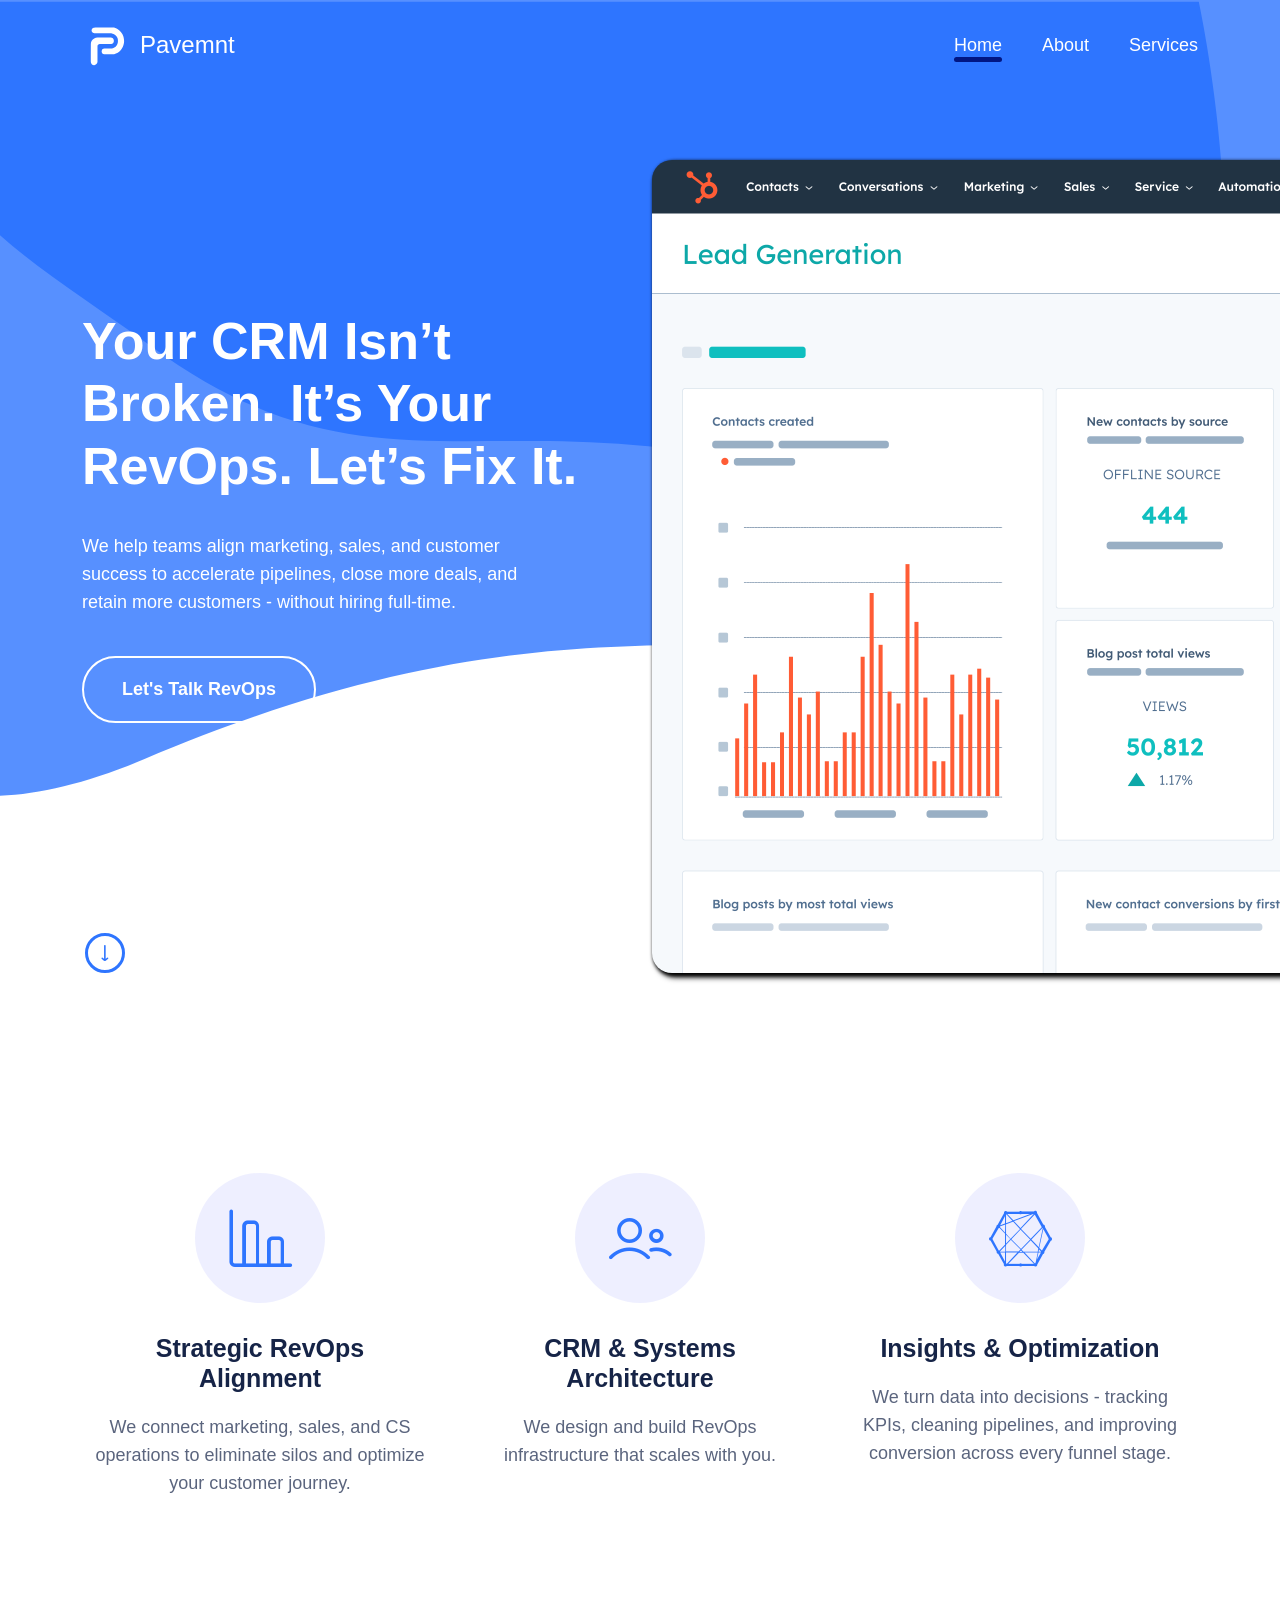
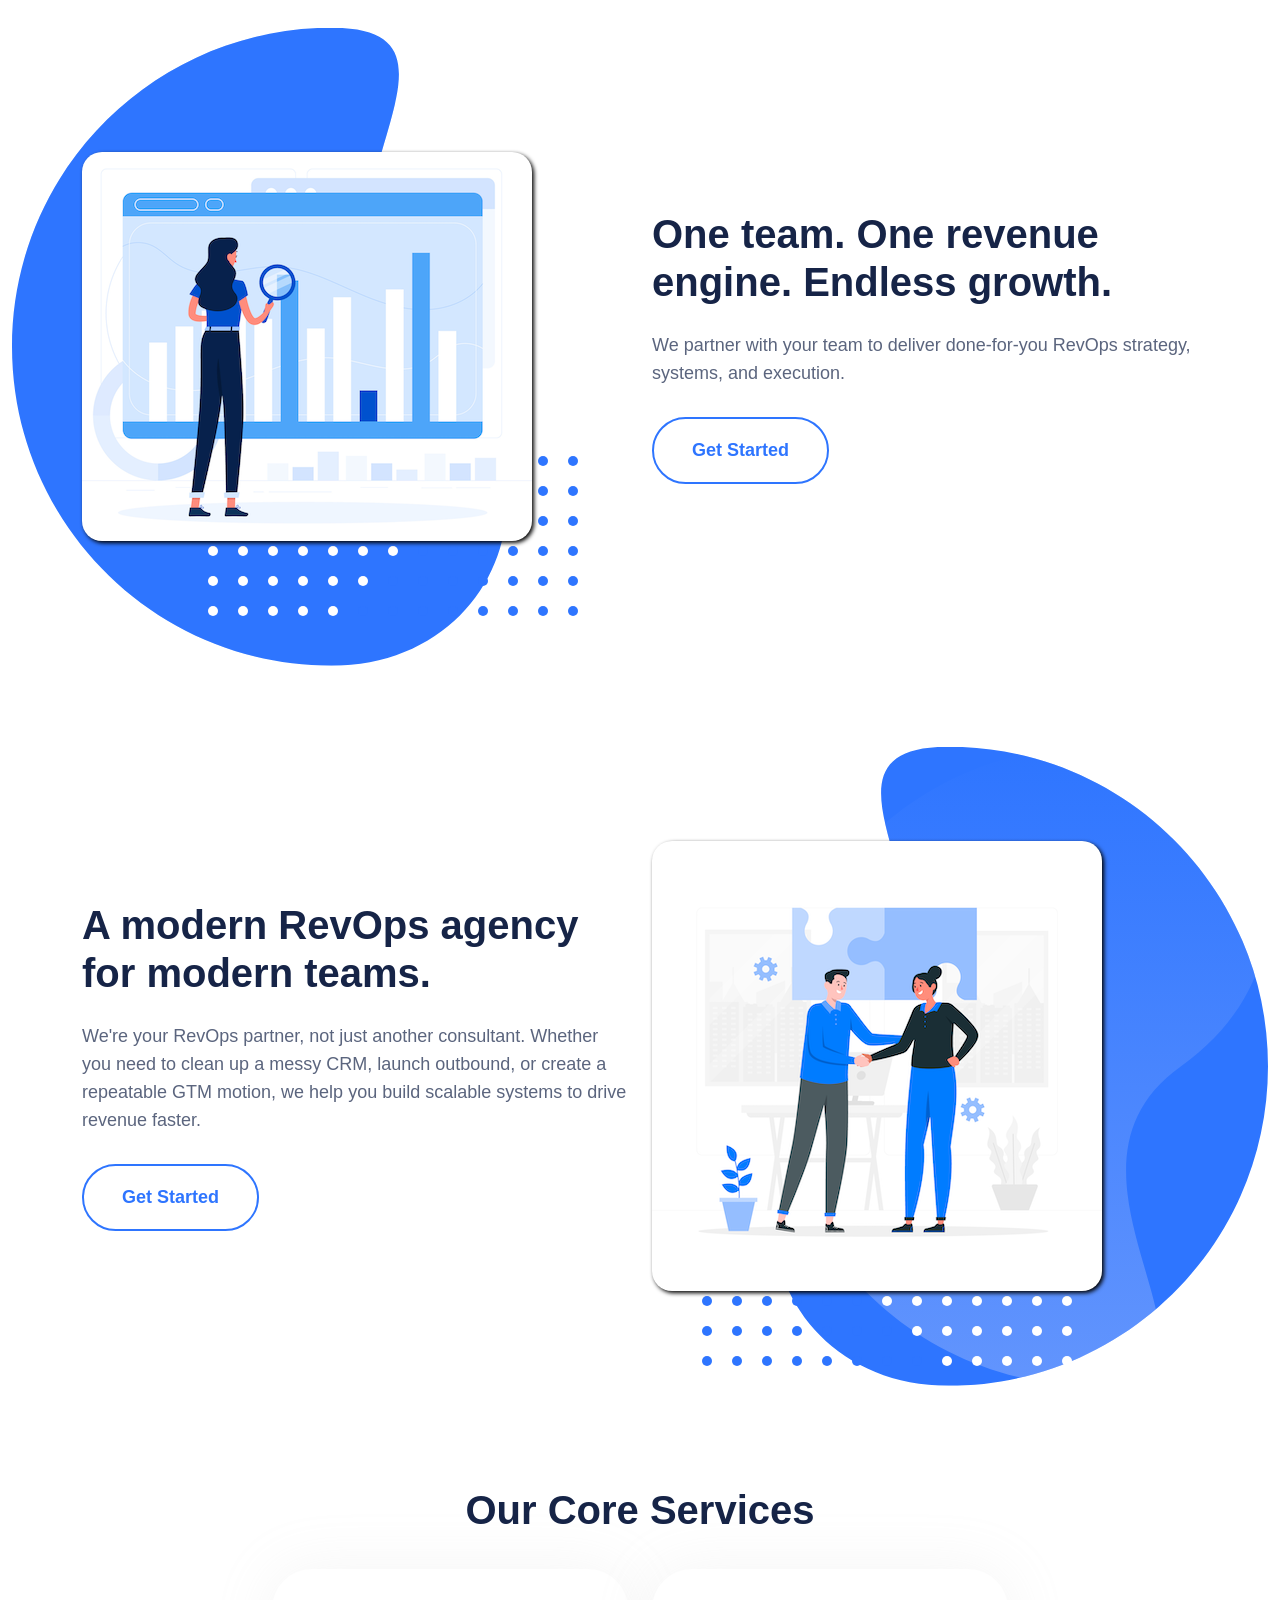
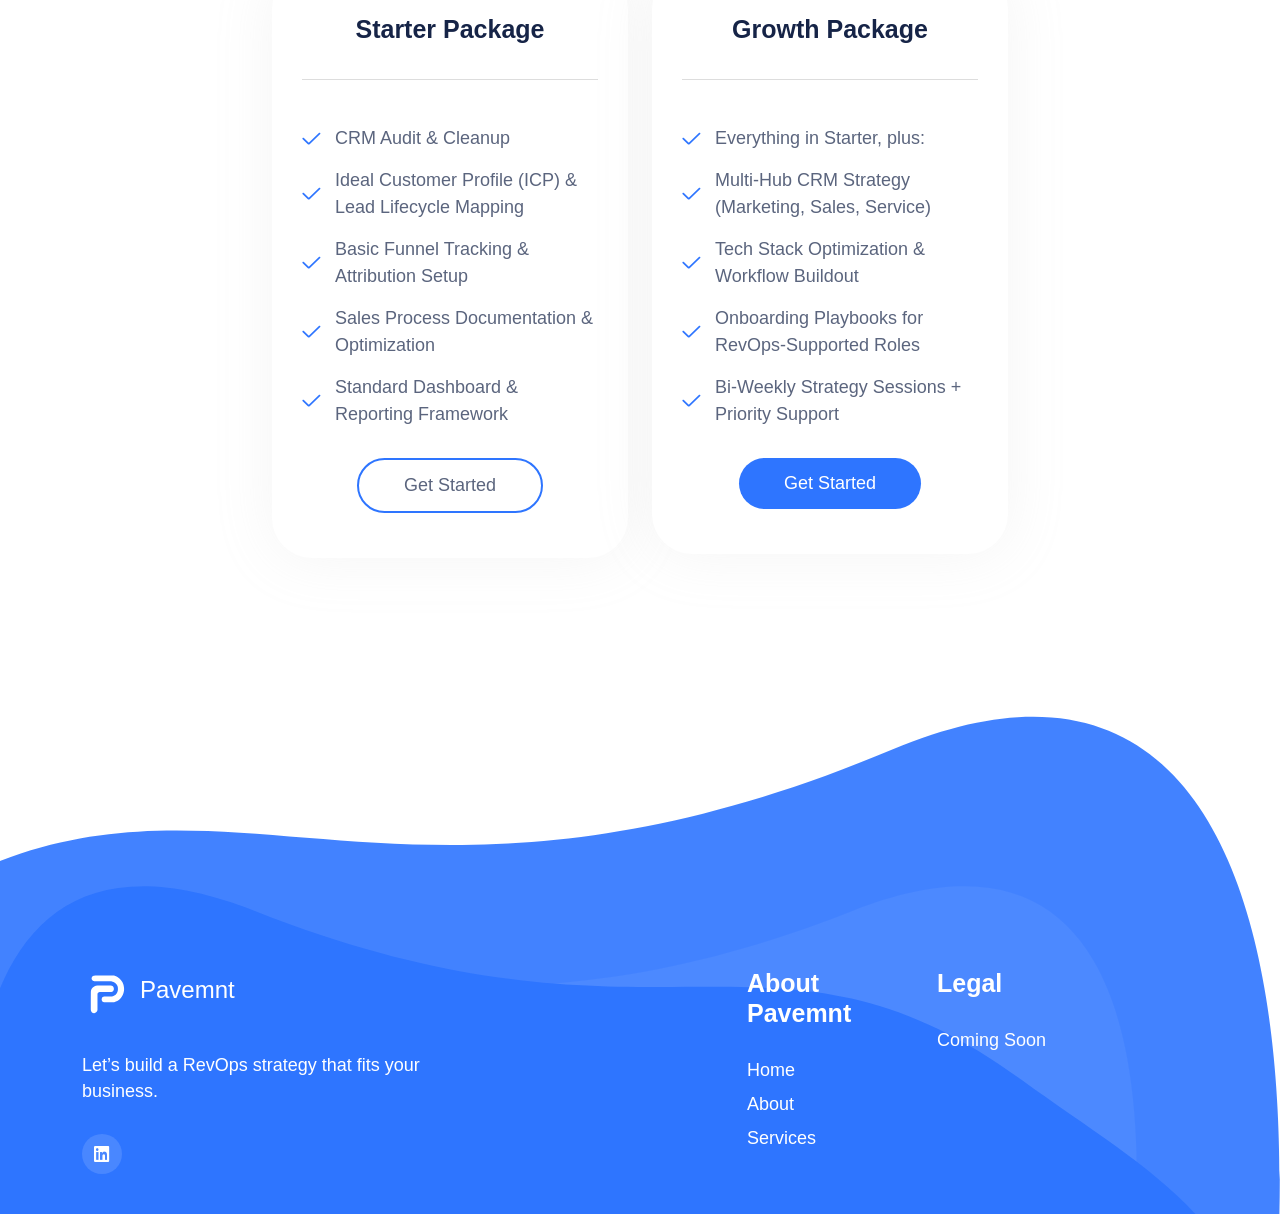
==== commit 49d3da1a: "Adding SEO tags" ====
--- a/index.html
+++ b/index.html
@@ -3,9 +3,24 @@
   <head>
     <meta charset="utf-8" />
     <meta http-equiv="x-ua-compatible" content="ie=edge" />
-    <title>Pavemnt - Partner Platform</title>
-    <meta name="description" content="" />
+    <title>Pavemnt - HubSpot & CRM Experts</title>
+    <meta name="description" content="Pavemnt is a trusted HubSpot agency helping companies streamline revenue operations and scale with powerful CRM integrations." />
     <meta name="viewport" content="width=device-width, initial-scale=1" />
+    <link rel="shortcut icon" type="image/x-icon" href="assets/img/favicon.png" />
+    
+    <!-- Open Graph Meta Tags -->
+    <meta property="og:title" content="Pavemnt - HubSpot & CRM Experts" />
+    <meta property="og:description" content="Streamline your RevOps with Pavemnt, your expert HubSpot agency for scalable CRM solutions." />
+    <meta property="og:image" content="https://pavemnt.co/assets/img/logo/logo-2.svg" />
+    <meta property="og:url" content="https://pavemnt.co" />
+    <meta property="og:type" content="website" />
+    
+    <!-- Twitter Card -->
+    <meta name="twitter:card" content="summary_large_image" />
+    <meta name="twitter:title" content="Pavemnt - HubSpot & CRM Experts" />
+    <meta name="twitter:description" content="Partner with Pavemnt for expert HubSpot solutions." />
+    <meta name="twitter:image" content="https://pavemnt.co/assets/img/logo/logo-2.svg" />
+
     <link
       rel="shortcut icon"
       type="image/x-icon"
@@ -30,6 +45,10 @@
 
     gtag('config', 'G-XTD5ST2Q30');
   </script>
+  <!-- Start of HubSpot Embed Code -->
+  <script type="text/javascript" id="hs-script-loader" async defer src="//js-na1.hs-scripts.com/46368275.js"></script>
+  <!-- End of HubSpot Embed Code -->
+  
   <body>
 
     <!-- ======== preloader start ======== -->
--- a/assets/css/main.css
+++ b/assets/css/main.css
@@ -1688,7 +1688,7 @@
   background-size: cover;
   background-position: top right;
   padding-top: 260px;
-  margin-top: 100px;
+  /* margin-top: 100px; */
 }
 
 @media only screen and (min-width: 768px) and (max-width: 991px) {
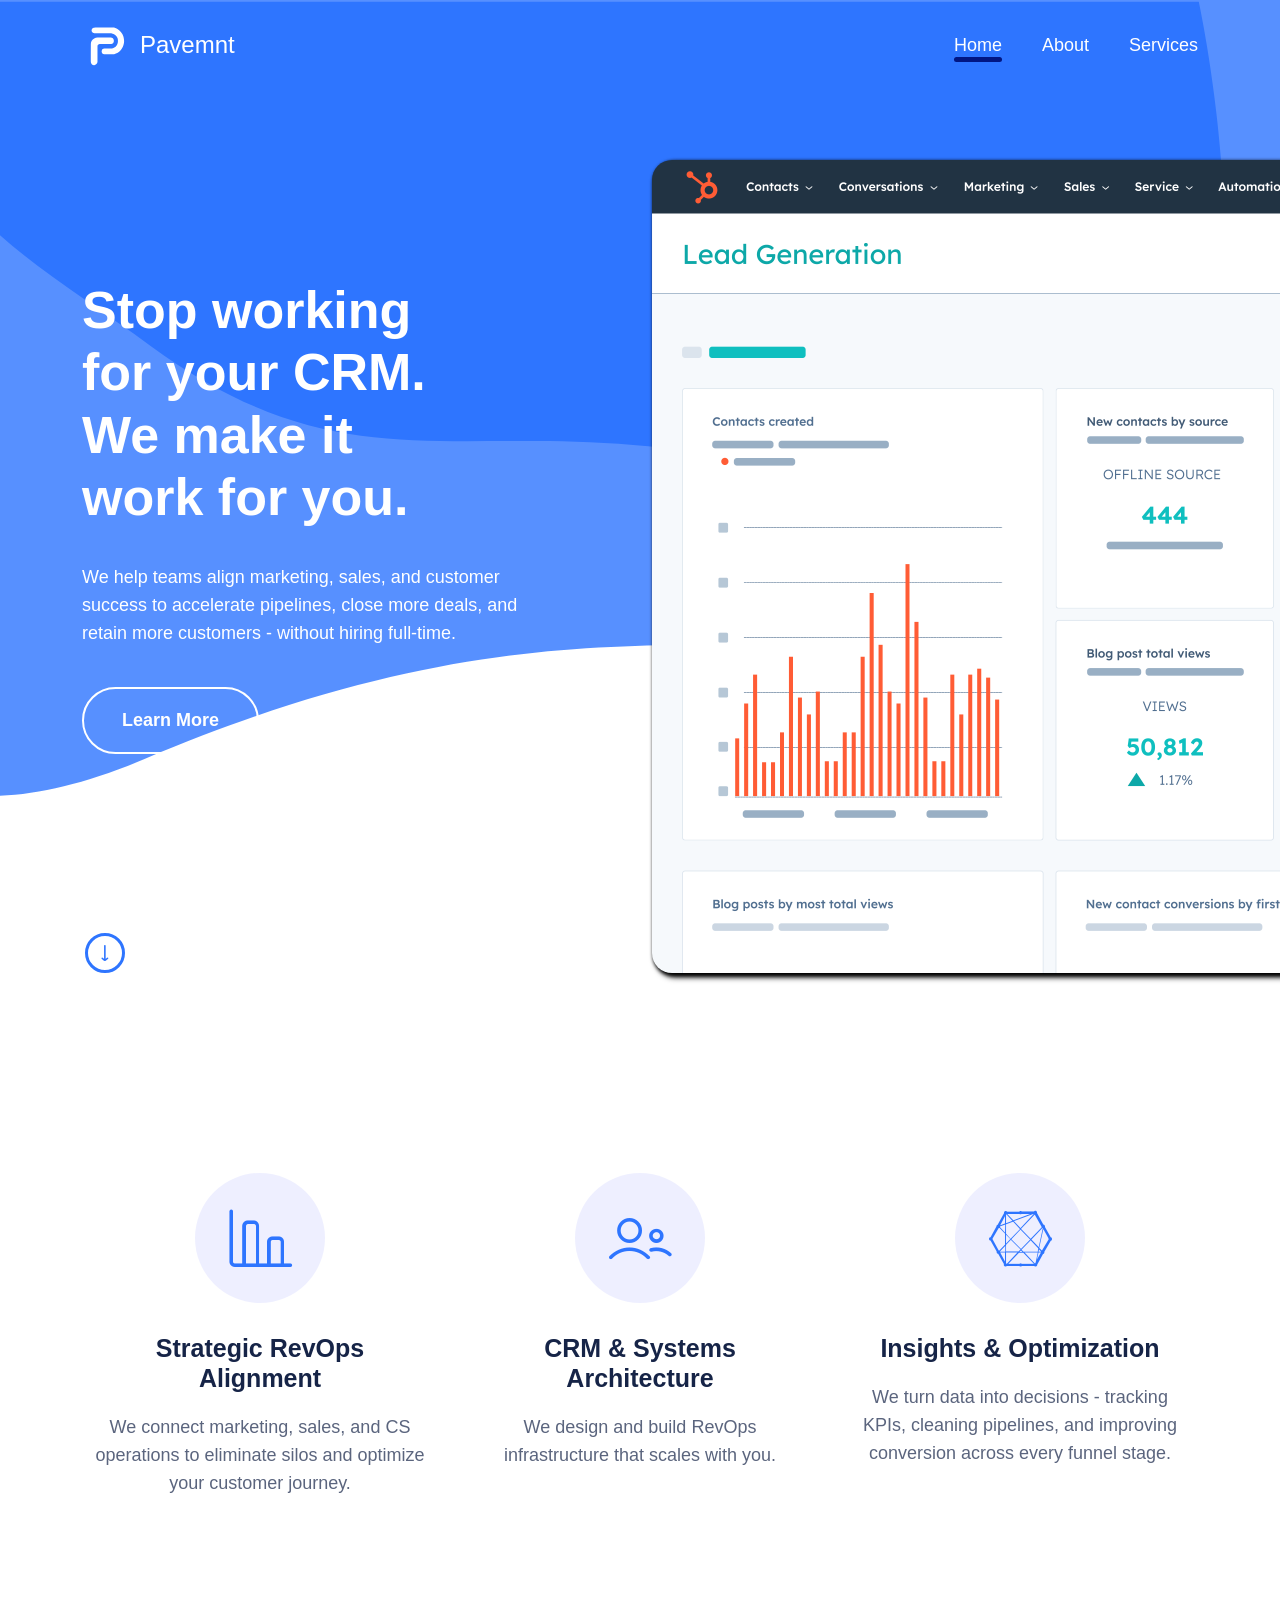
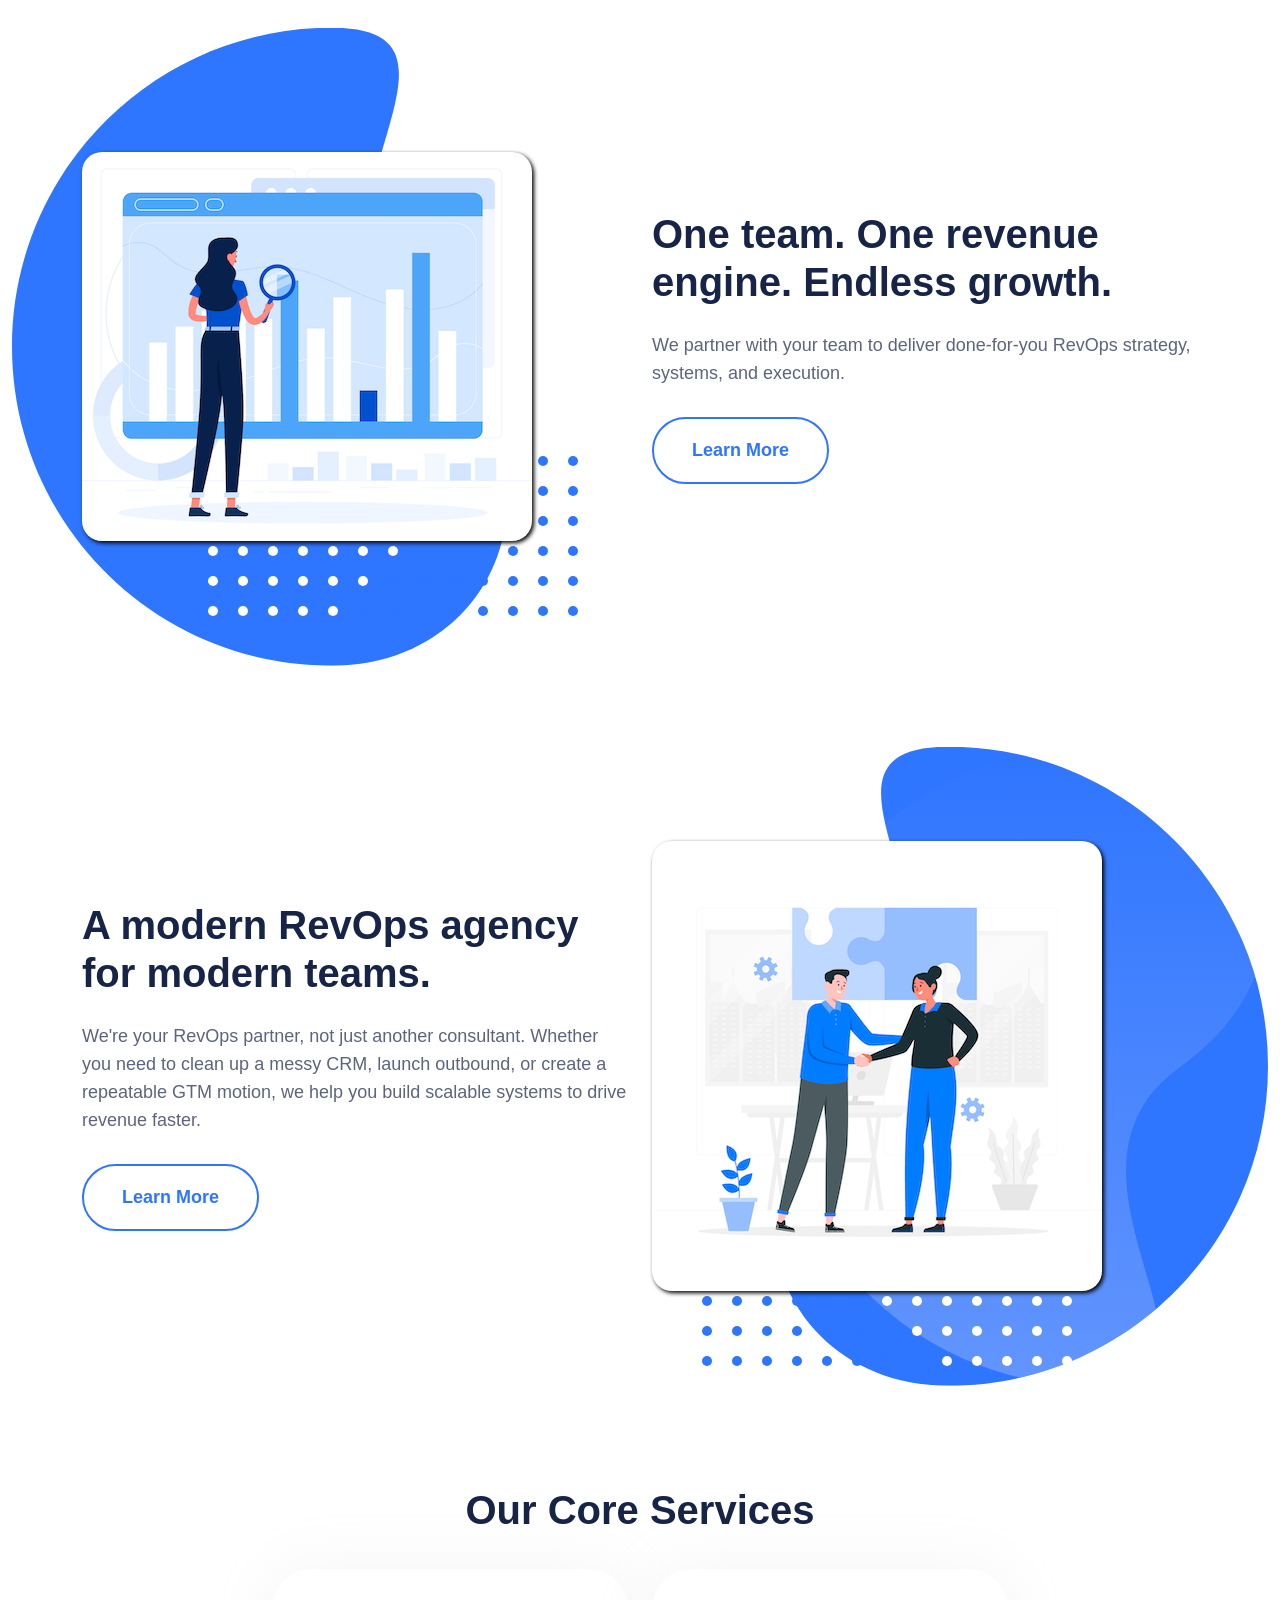
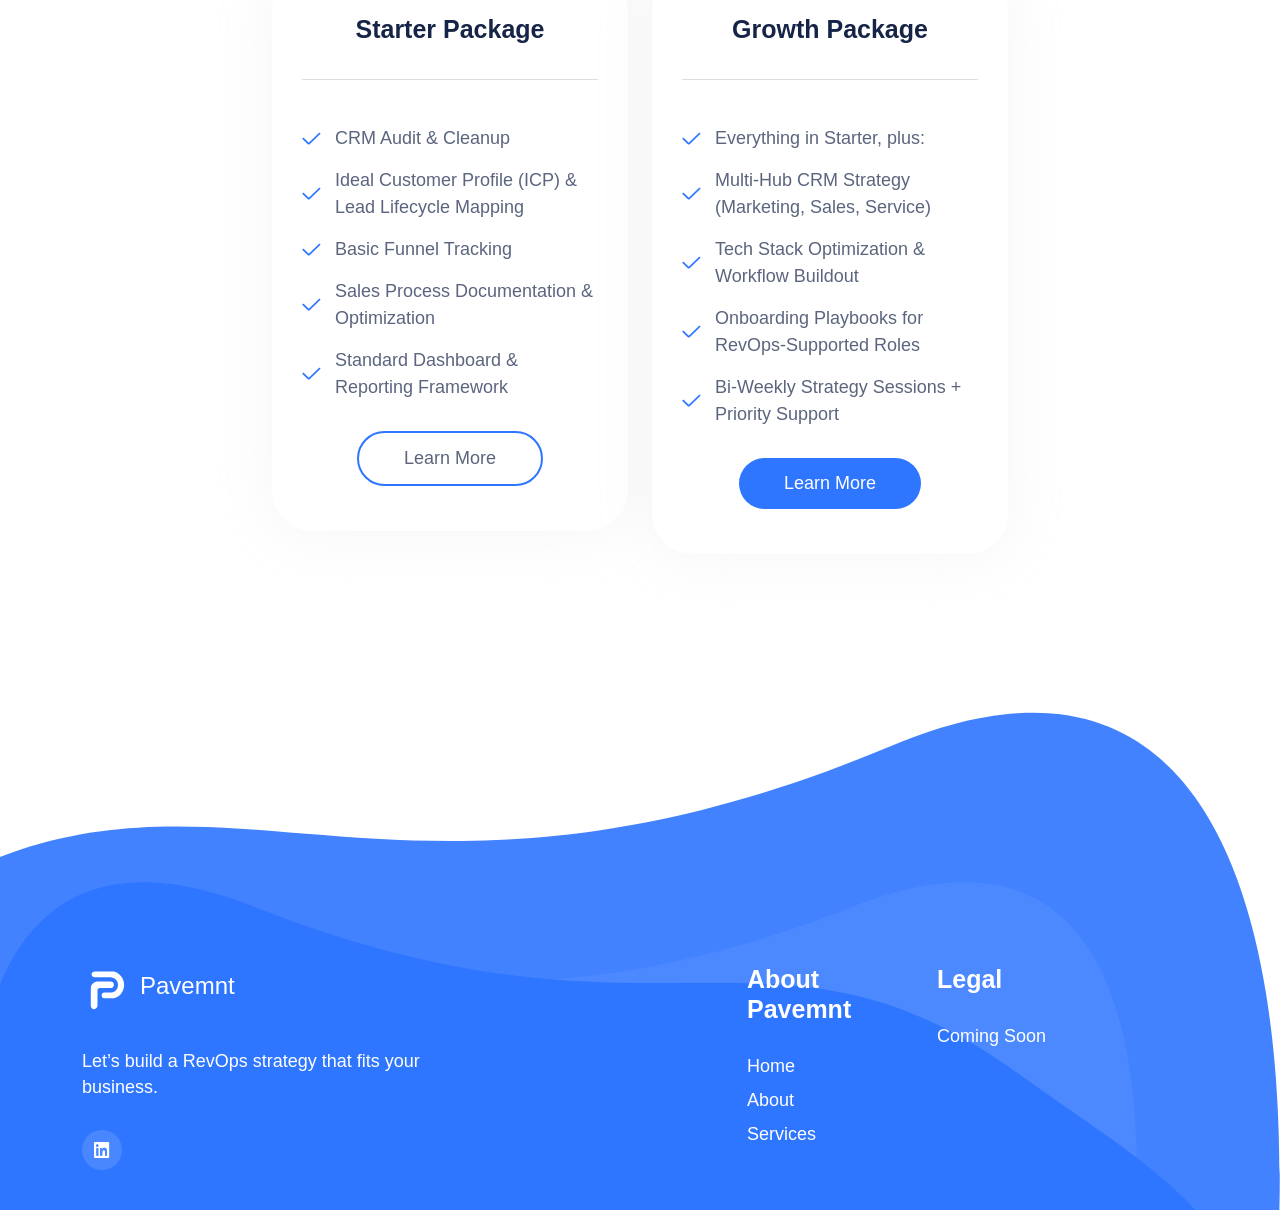
==== commit 14700643: "Changing copy after discussing with Mitch" ====
--- a/index.html
+++ b/index.html
@@ -3,24 +3,9 @@
   <head>
     <meta charset="utf-8" />
     <meta http-equiv="x-ua-compatible" content="ie=edge" />
-    <title>Pavemnt - HubSpot & CRM Experts</title>
-    <meta name="description" content="Pavemnt is a trusted HubSpot agency helping companies streamline revenue operations and scale with powerful CRM integrations." />
+    <title>Pavemnt - Partner Platform</title>
+    <meta name="description" content="" />
     <meta name="viewport" content="width=device-width, initial-scale=1" />
-    <link rel="shortcut icon" type="image/x-icon" href="assets/img/favicon.png" />
-    
-    <!-- Open Graph Meta Tags -->
-    <meta property="og:title" content="Pavemnt - HubSpot & CRM Experts" />
-    <meta property="og:description" content="Streamline your RevOps with Pavemnt, your expert HubSpot agency for scalable CRM solutions." />
-    <meta property="og:image" content="https://pavemnt.co/assets/img/logo/logo-2.svg" />
-    <meta property="og:url" content="https://pavemnt.co" />
-    <meta property="og:type" content="website" />
-    
-    <!-- Twitter Card -->
-    <meta name="twitter:card" content="summary_large_image" />
-    <meta name="twitter:title" content="Pavemnt - HubSpot & CRM Experts" />
-    <meta name="twitter:description" content="Partner with Pavemnt for expert HubSpot solutions." />
-    <meta name="twitter:image" content="https://pavemnt.co/assets/img/logo/logo-2.svg" />
-
     <link
       rel="shortcut icon"
       type="image/x-icon"
@@ -45,10 +30,6 @@
 
     gtag('config', 'G-XTD5ST2Q30');
   </script>
-  <!-- Start of HubSpot Embed Code -->
-  <script type="text/javascript" id="hs-script-loader" async defer src="//js-na1.hs-scripts.com/46368275.js"></script>
-  <!-- End of HubSpot Embed Code -->
-  
   <body>
 
     <!-- ======== preloader start ======== -->
@@ -141,7 +122,8 @@
           <div class="col-lg-6">
             <div class="hero-content">
               <h1 class="wow fadeInUp" data-wow-delay=".4s">
-                Your CRM Isn’t Broken. It’s Your RevOps. Let’s Fix It.
+                Stop working <br>for your CRM. <br>
+                We make it <br> work for you.
               </h1>
               <p class="wow fadeInUp" data-wow-delay=".6s">
                 We help teams align marketing, sales, and customer success 
@@ -152,7 +134,7 @@
                 href="https://form.jotform.com/243185273563157"
                 class="main-btn border-btn btn-hover wow fadeInUp"
                 data-wow-delay=".6s"
-                >Let's Talk RevOps</a
+                >Learn More</a
               >
               <a href="#about" class="scroll-bottom">
                 <i class="lni lni-arrow-down"></i
@@ -250,7 +232,7 @@
                 href="https://form.jotform.com/243185273563157"
                 class="main-btn btn-hover border-btn wow fadeInUp"
                 data-wow-delay=".6s"
-                >Get Started</a
+                >Learn More</a
               >
             </div>
           </div>
@@ -284,7 +266,7 @@
                 href="https://form.jotform.com/243185273563157"
                 class="main-btn btn-hover border-btn wow fadeInUp"
                 data-wow-delay=".6s"
-                >Get Started</a
+                >Learn More</a
               >
             </div>
           </div>
@@ -485,7 +467,7 @@
                         <i class="lni lni-checkmark active"></i> Ideal Customer Profile (ICP) & Lead Lifecycle Mapping
                       </li>
                       <li>
-                        <i class="lni lni-checkmark active"></i> Basic Funnel Tracking & Attribution Setup
+                        <i class="lni lni-checkmark active"></i> Basic Funnel Tracking
                       </li>
                       <li>
                         <i class="lni lni-checkmark active"></i> Sales Process Documentation & Optimization
@@ -497,7 +479,7 @@
                     <a
                       href="https://form.jotform.com/243185273563157"
                       class="main-btn btn-hover border-btn"
-                      >Get Started</a
+                      >Learn More</a
                     >
                   </div>
                 </div>
@@ -529,7 +511,7 @@
                   </div>
                   <div class="pricing-btn">
                     <a href="https://form.jotform.com/243185273563157" class="main-btn btn-hover"
-                      >Get Started</a
+                      >Learn More</a
                     >
                   </div>
                 </div>
@@ -565,7 +547,7 @@
                     <a
                       href="javascript:void(0)"
                       class="main-btn btn-hover border-btn"
-                      >Get Started</a
+                      >Learn More</a
                     >
                   </div>
                 </div>
@@ -605,7 +587,7 @@
                     <a
                       href="javascript:void(0)"
                       class="main-btn btn-hover border-btn"
-                      >Get Started</a
+                      >Learn More</a
                     >
                   </div>
                 </div>
@@ -636,7 +618,7 @@
                   </div>
                   <div class="pricing-btn">
                     <a href="javascript:void(0)" class="main-btn btn-hover"
-                      >Get Started</a
+                      >Learn More</a
                     >
                   </div>
                 </div>
@@ -672,7 +654,7 @@
                     <a
                       href="javascript:void(0)"
                       class="main-btn btn-hover border-btn"
-                      >Get Started</a
+                      >Learn More</a
                     >
                   </div>
                 </div>
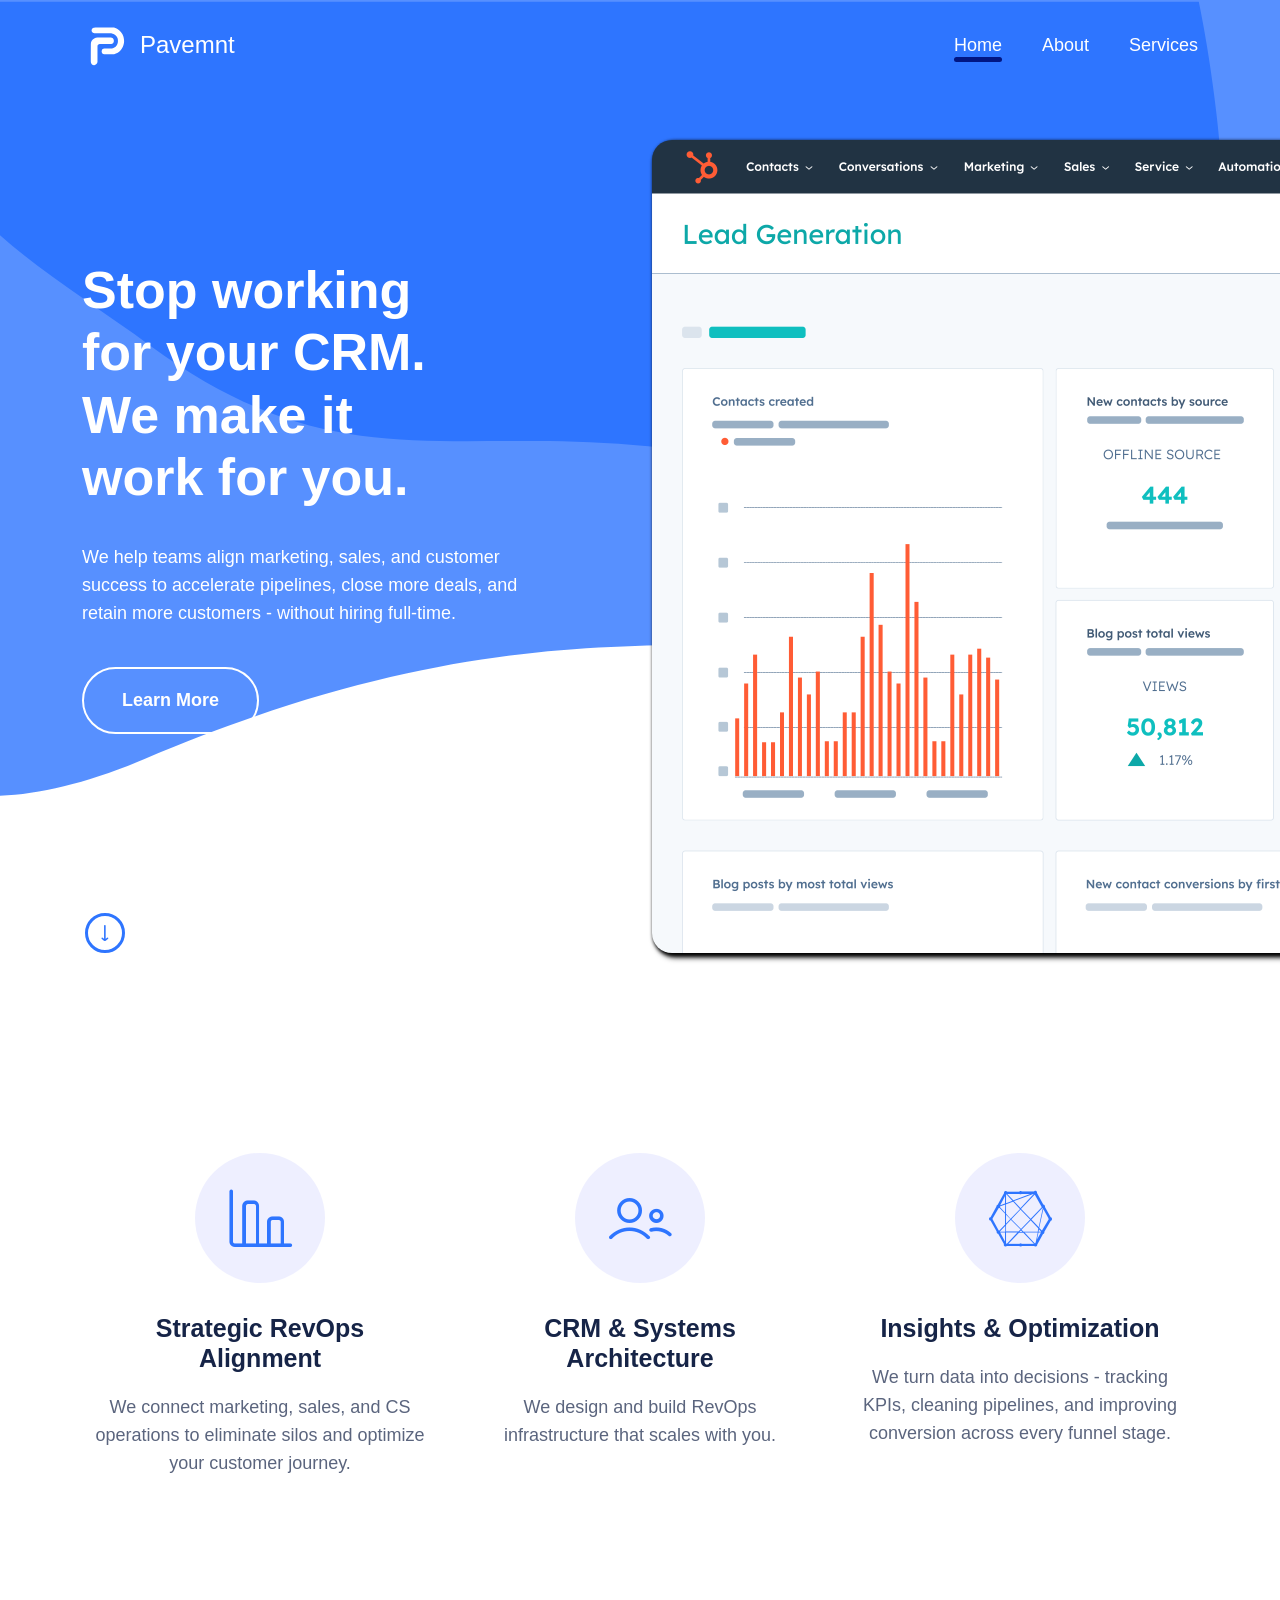
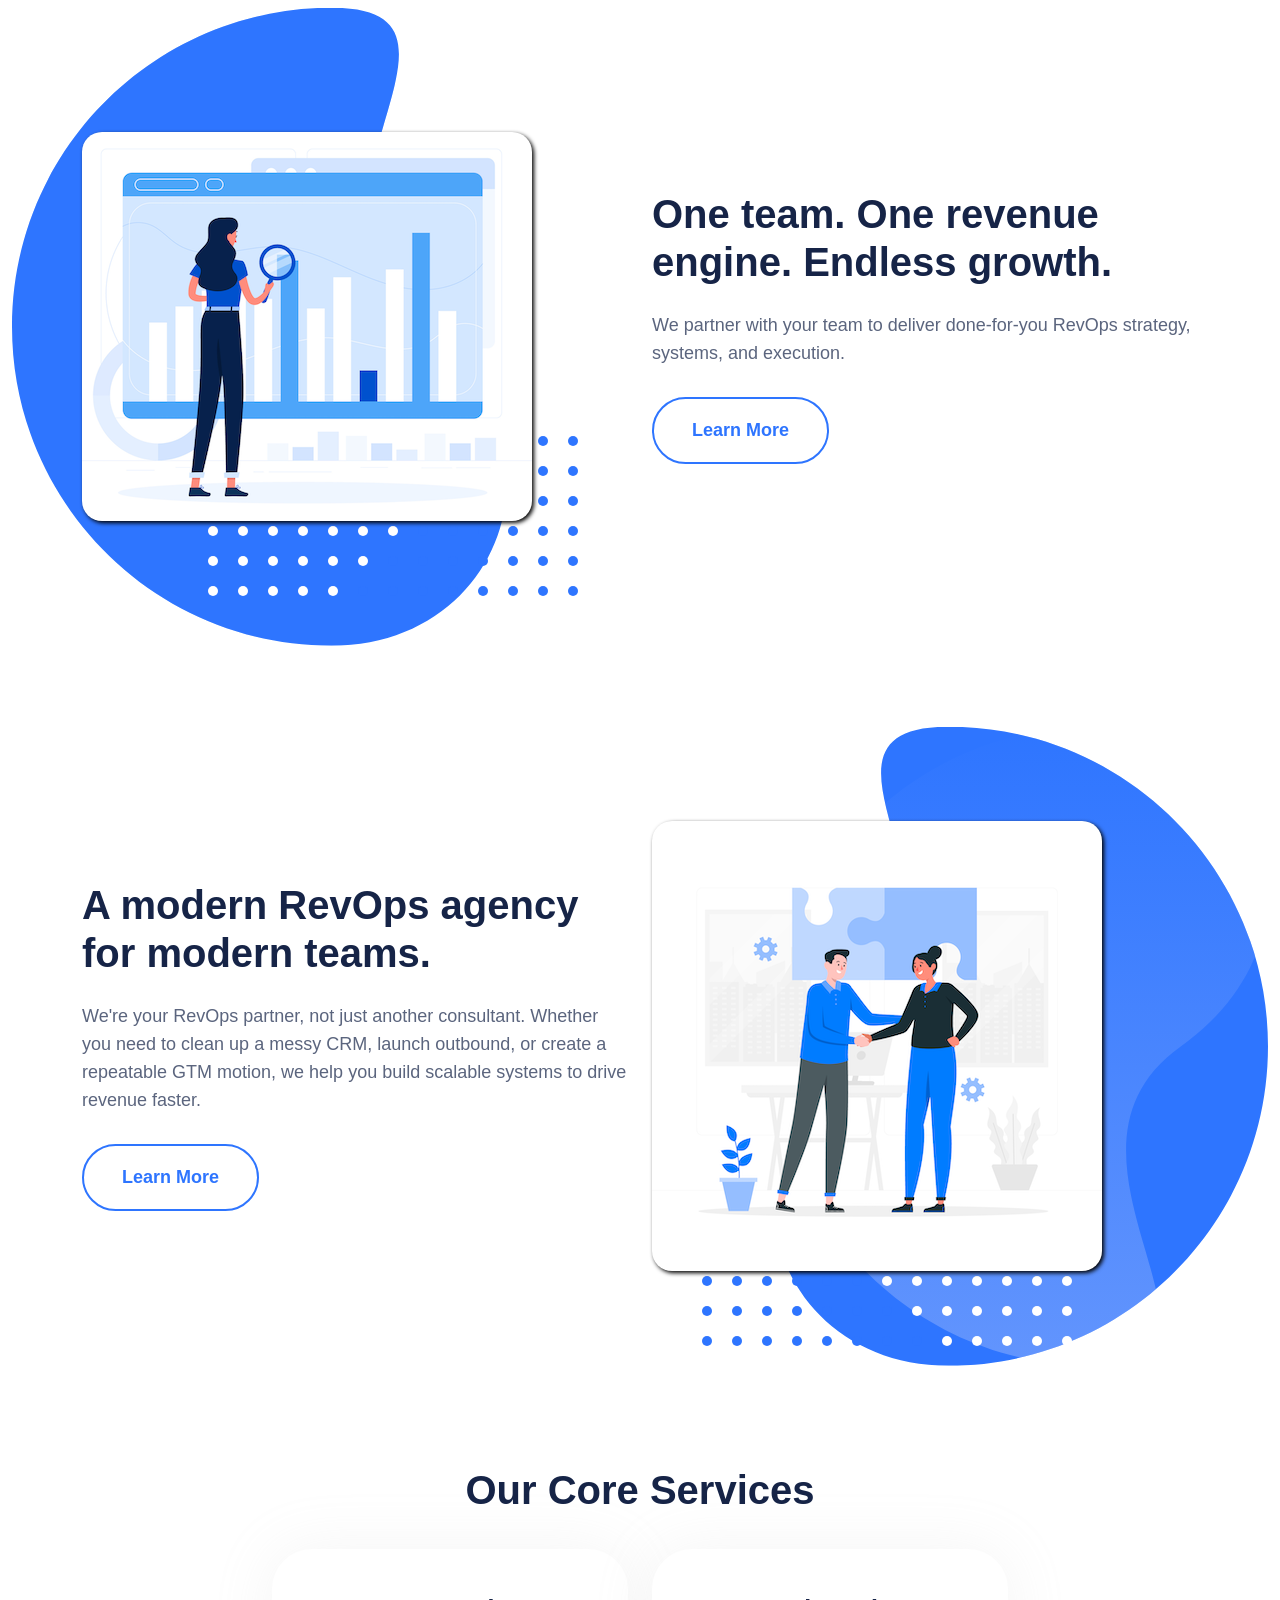
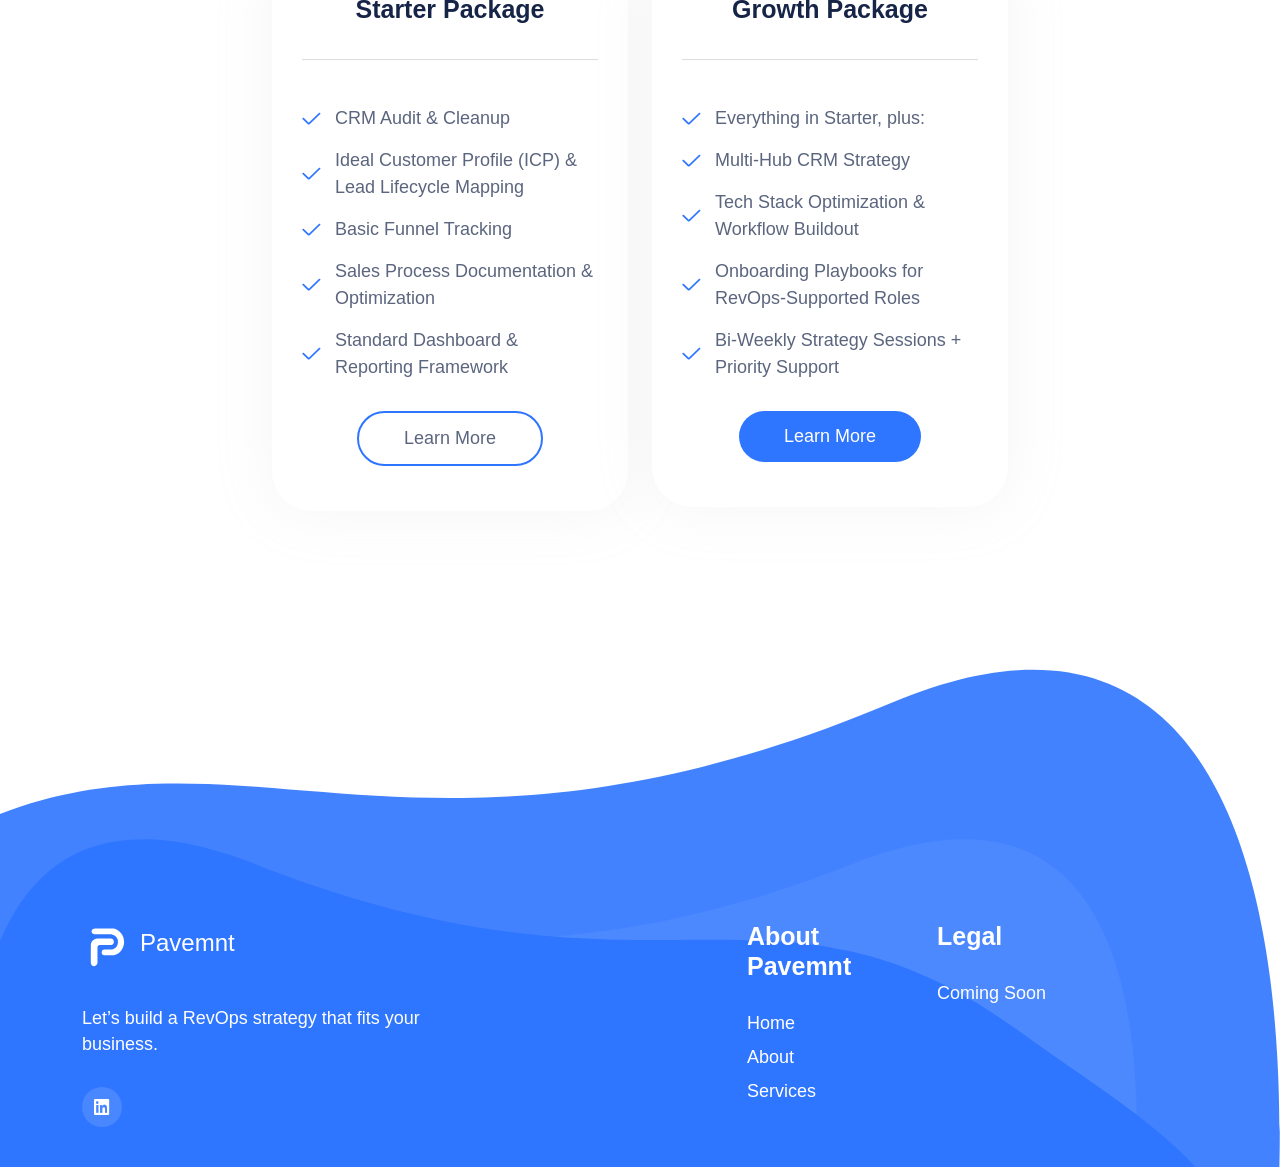
==== commit 77f24029: "Updating CTAs with HS form" ====
--- a/index.html
+++ b/index.html
@@ -3,9 +3,24 @@
   <head>
     <meta charset="utf-8" />
     <meta http-equiv="x-ua-compatible" content="ie=edge" />
-    <title>Pavemnt - Partner Platform</title>
-    <meta name="description" content="" />
+    <title>Pavemnt - HubSpot & CRM Experts</title>
+    <meta name="description" content="Pavemnt is a trusted HubSpot agency helping companies streamline revenue operations and scale with powerful CRM integrations." />
     <meta name="viewport" content="width=device-width, initial-scale=1" />
+    <link rel="shortcut icon" type="image/x-icon" href="assets/img/favicon.png" />
+    
+    <!-- Open Graph Meta Tags -->
+    <meta property="og:title" content="Pavemnt - HubSpot & CRM Experts" />
+    <meta property="og:description" content="Streamline your RevOps with Pavemnt, your expert HubSpot agency for scalable CRM solutions." />
+    <meta property="og:image" content="https://pavemnt.co/assets/img/logo/logo-2.svg" />
+    <meta property="og:url" content="https://pavemnt.co" />
+    <meta property="og:type" content="website" />
+    
+    <!-- Twitter Card -->
+    <meta name="twitter:card" content="summary_large_image" />
+    <meta name="twitter:title" content="Pavemnt - HubSpot & CRM Experts" />
+    <meta name="twitter:description" content="Partner with Pavemnt for expert HubSpot solutions." />
+    <meta name="twitter:image" content="https://pavemnt.co/assets/img/logo/logo-2.svg" />
+
     <link
       rel="shortcut icon"
       type="image/x-icon"
@@ -30,6 +45,10 @@
 
     gtag('config', 'G-XTD5ST2Q30');
   </script>
+  <!-- Start of HubSpot Embed Code -->
+  <script type="text/javascript" id="hs-script-loader" async defer src="//js-na1.hs-scripts.com/46368275.js"></script>
+  <!-- End of HubSpot Embed Code -->
+  
   <body>
 
     <!-- ======== preloader start ======== -->
@@ -131,7 +150,7 @@
                 without hiring full-time.
               </p>
               <a
-                href="https://form.jotform.com/243185273563157"
+                href="https://rltzn.share.hsforms.com/2dUD9hczMSwKdicO0SfQBcA"
                 class="main-btn border-btn btn-hover wow fadeInUp"
                 data-wow-delay=".6s"
                 >Learn More</a
@@ -229,7 +248,7 @@
                 </p>
               </div>
               <a
-                href="https://form.jotform.com/243185273563157"
+                href="https://rltzn.share.hsforms.com/2dUD9hczMSwKdicO0SfQBcA"
                 class="main-btn btn-hover border-btn wow fadeInUp"
                 data-wow-delay=".6s"
                 >Learn More</a
@@ -263,7 +282,7 @@
                 <li>24/7 Support</li>
               </ul> -->
               <a
-                href="https://form.jotform.com/243185273563157"
+                href="https://rltzn.share.hsforms.com/2dUD9hczMSwKdicO0SfQBcA"
                 class="main-btn btn-hover border-btn wow fadeInUp"
                 data-wow-delay=".6s"
                 >Learn More</a
@@ -477,7 +496,7 @@
                   </div>
                   <div class="pricing-btn">
                     <a
-                      href="https://form.jotform.com/243185273563157"
+                      href="https://rltzn.share.hsforms.com/2dUD9hczMSwKdicO0SfQBcA"
                       class="main-btn btn-hover border-btn"
                       >Learn More</a
                     >
@@ -496,7 +515,7 @@
                         <i class="lni lni-checkmark active"></i> Everything in Starter, plus:
                       </li>
                       <li>
-                        <i class="lni lni-checkmark active"></i> Multi-Hub CRM Strategy (Marketing, Sales, Service)
+                        <i class="lni lni-checkmark active"></i> Multi-Hub CRM Strategy
                       </li>
                       <li>
                         <i class="lni lni-checkmark active"></i> Tech Stack Optimization & Workflow Buildout
@@ -510,7 +529,7 @@
                     </ul>
                   </div>
                   <div class="pricing-btn">
-                    <a href="https://form.jotform.com/243185273563157" class="main-btn btn-hover"
+                    <a href="https://rltzn.share.hsforms.com/2dUD9hczMSwKdicO0SfQBcA" class="main-btn btn-hover"
                       >Learn More</a
                     >
                   </div>
--- a/assets/css/main.css
+++ b/assets/css/main.css
@@ -784,7 +784,7 @@
 .hero-section {
   position: relative;
   z-index: 1;
-  padding: 160px 0 50px;
+  padding: 140px 0 50px;
   background-image: url("../img/hero/hero-bg.svg");
   background-position: top center;
   background-repeat: no-repeat;
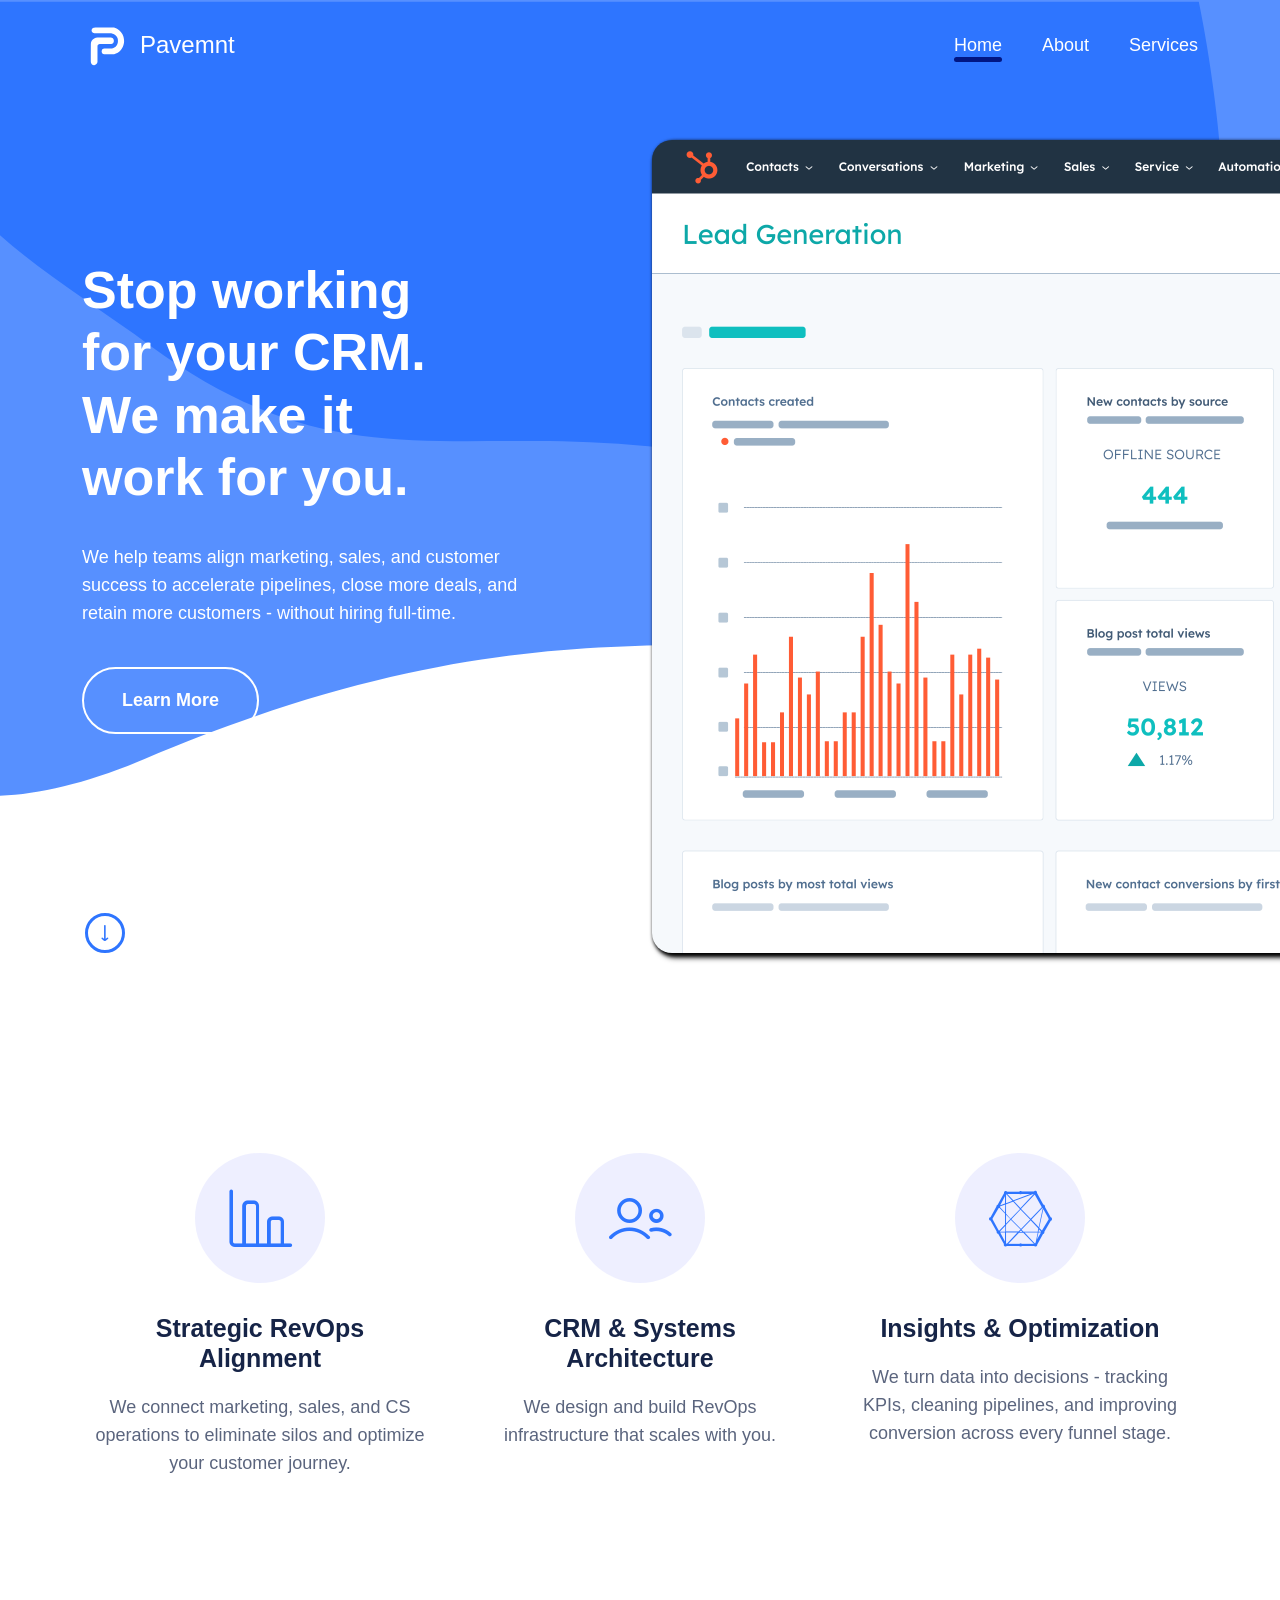
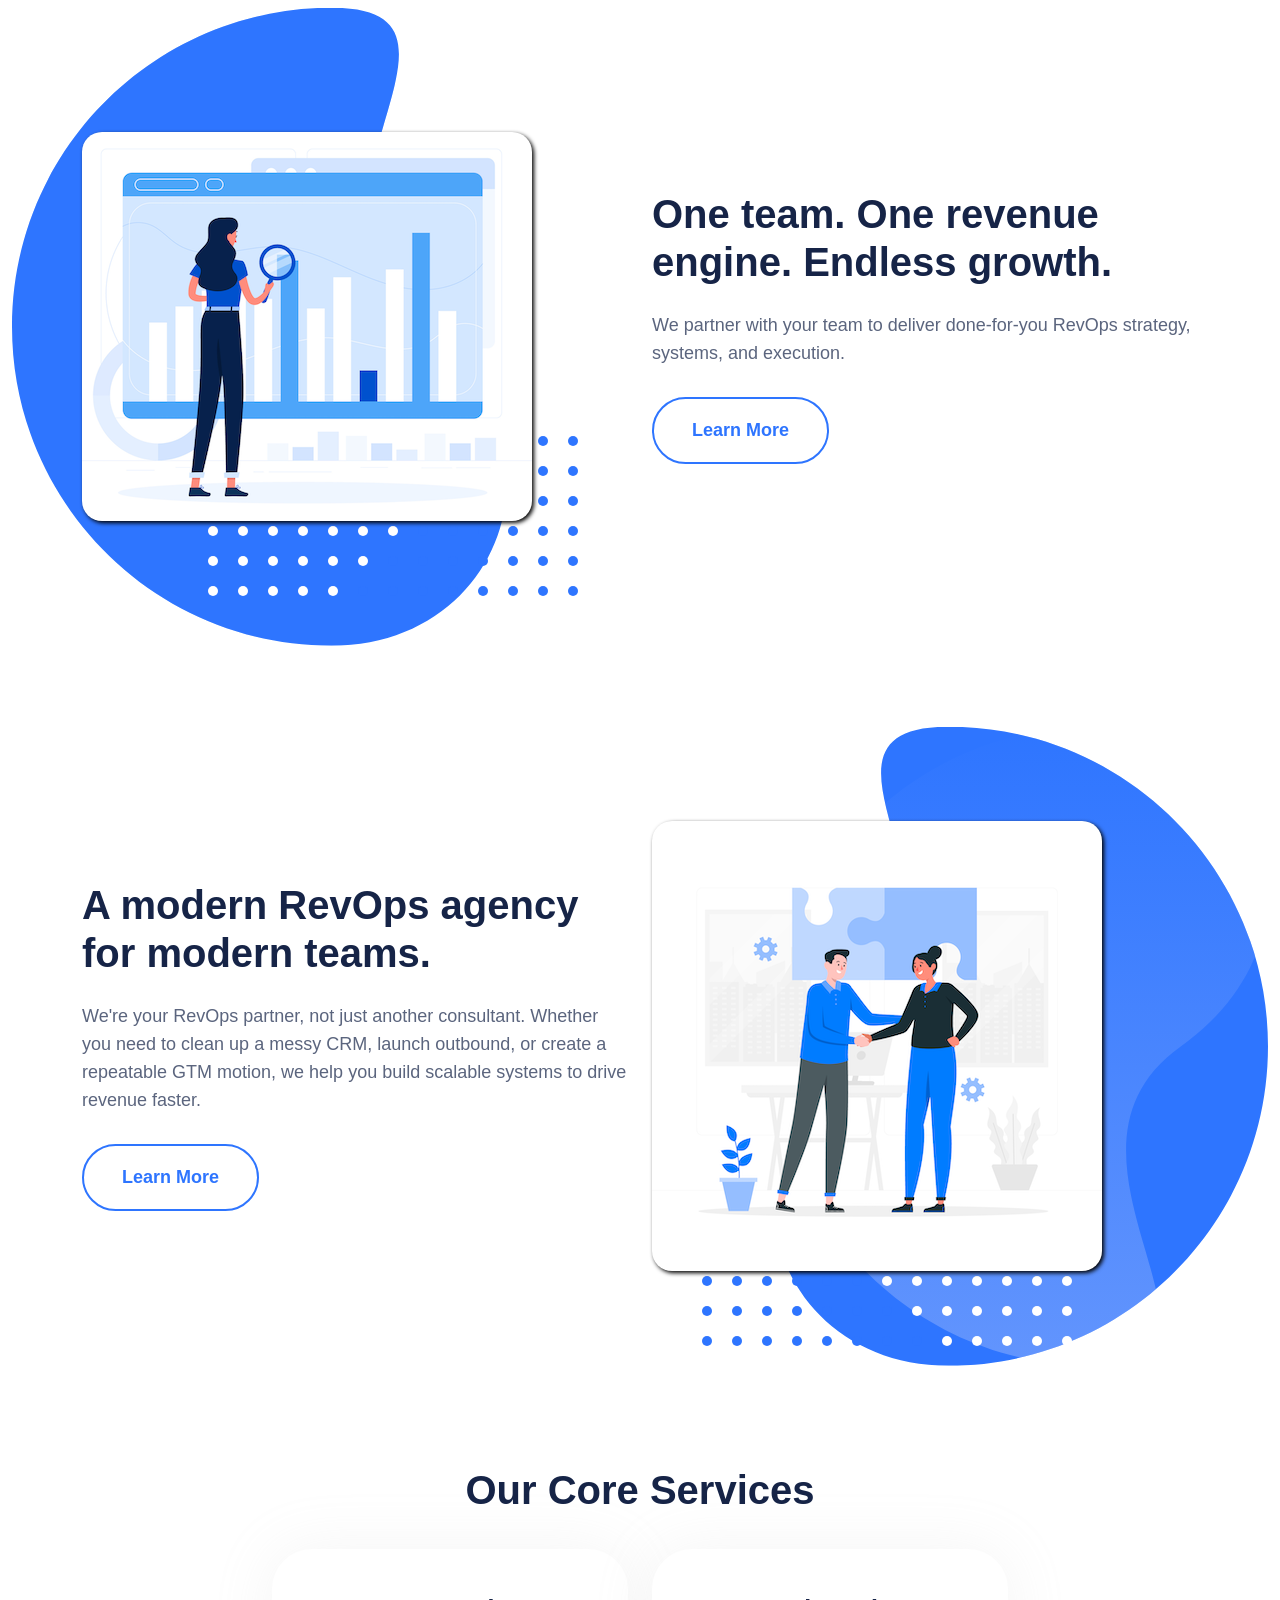
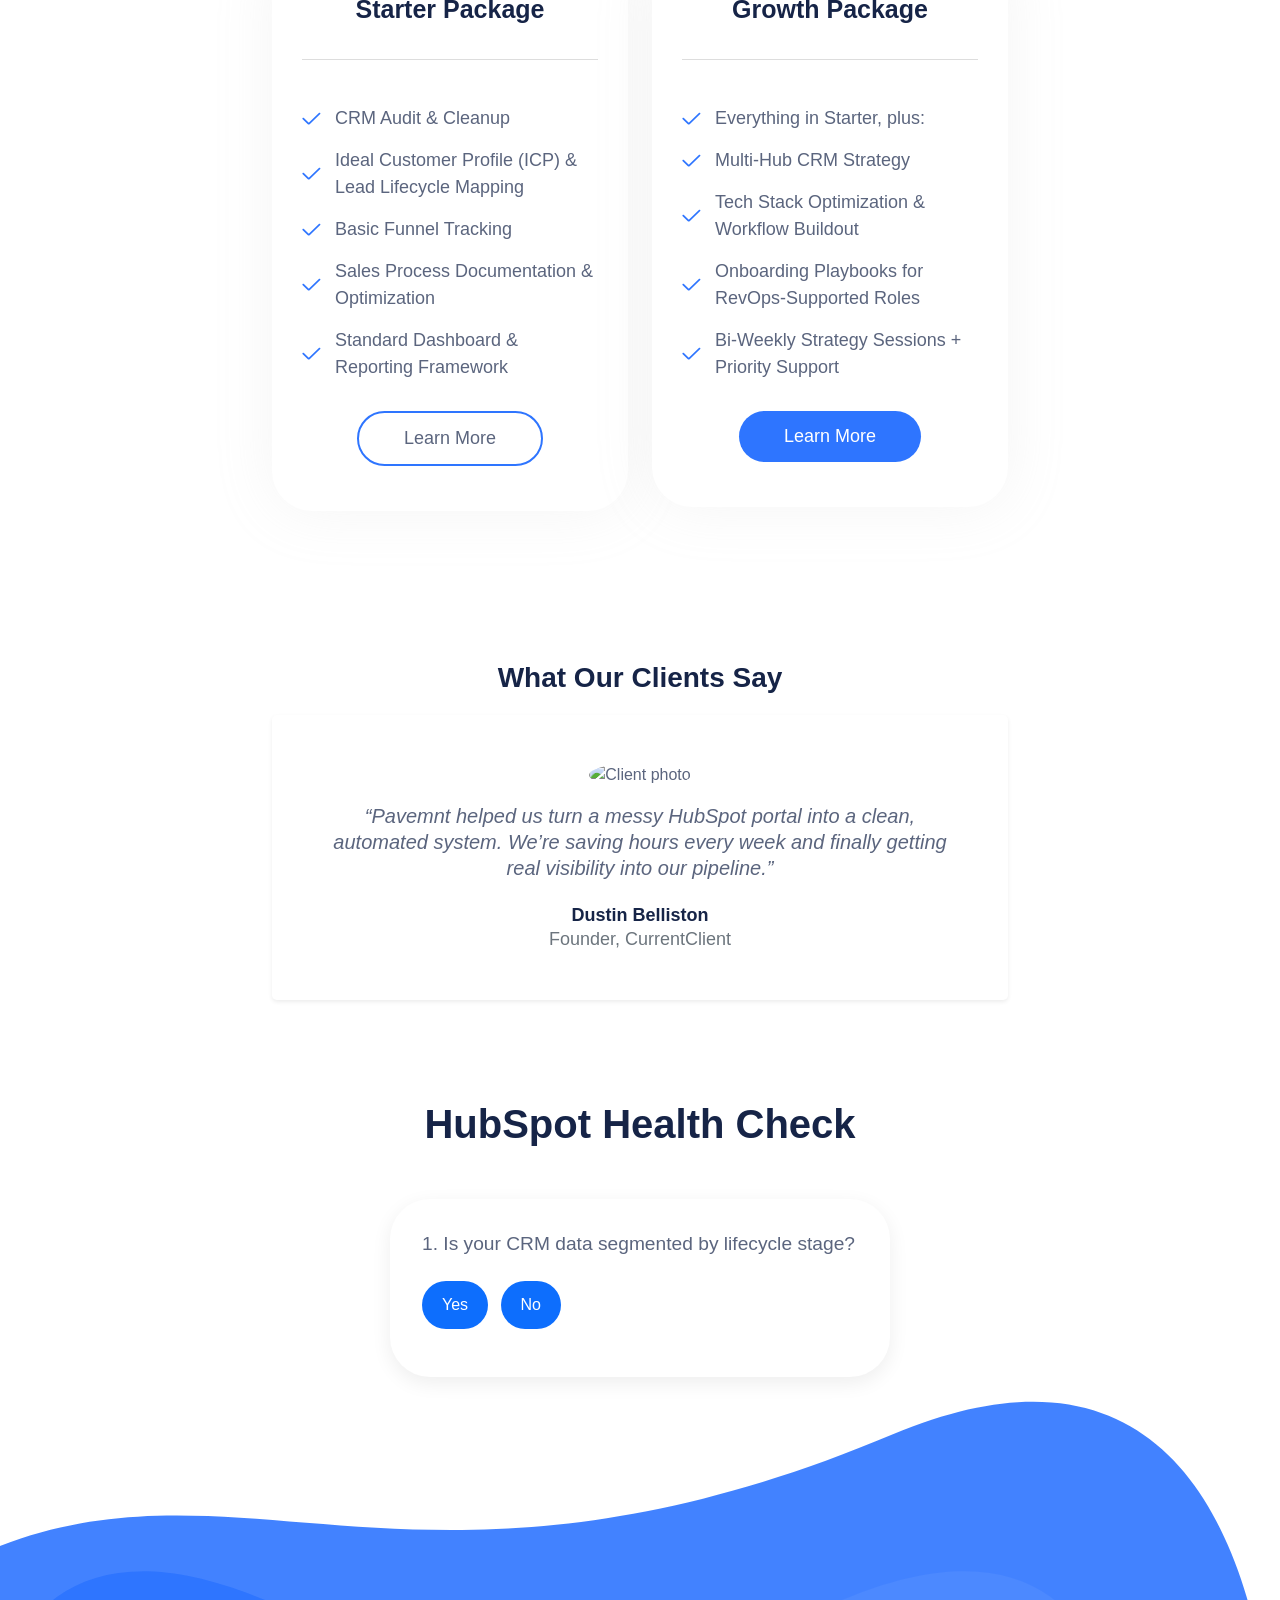
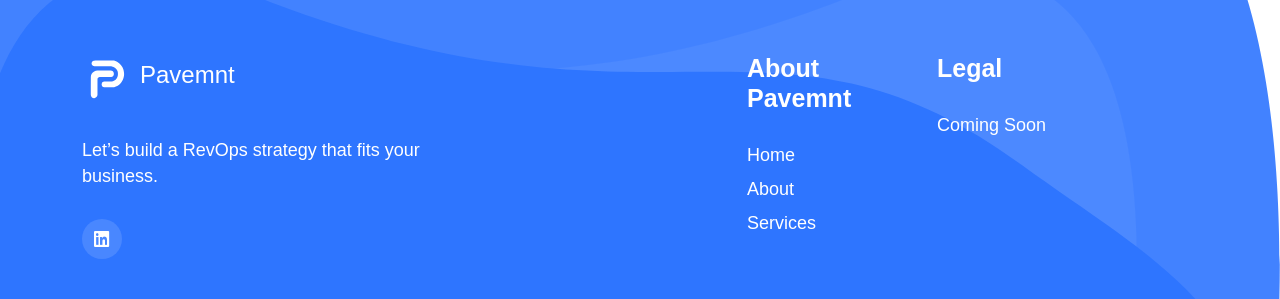
==== commit 94891f40: "Adding sub page for opportunity review" ====
--- a/index.html
+++ b/index.html
@@ -35,6 +35,7 @@
     <link rel="stylesheet" href="assets/css/animate.css" />
     <link rel="stylesheet" href="assets/css/main.css" />
     <link href="https://fonts.cdnfonts.com/css/open-sauce-one" rel="stylesheet">
+    
   </head>
   <!-- Google tag (gtag.js) -->
   <script async src="https://www.googletagmanager.com/gtag/js?id=G-XTD5ST2Q30"></script>
@@ -685,6 +686,95 @@
     </section>
     <!-- ======== pricing-section end ======== -->
 
+
+    <!-- ======== testimonial section start ======== -->
+    <section id="testimonial" class="py-70">
+      <div class="container">
+        <div class="row justify-content-center text-center">
+          <div class="col-xl-6 col-lg-8">
+            <h2 class="mb-20 wow fadeInUp" data-wow-delay=".2s">What Our Clients Say</h2>
+            <!-- <p class="text-muted wow fadeInUp" data-wow-delay=".3s">
+              Real feedback from teams we’ve helped improve their HubSpot setup.
+            </p> -->
+          </div>
+        </div>
+        <div class="row justify-content-center">
+          <div class="col-lg-8">
+            <div class="testimonial-card p-4 p-md-5 bg-white rounded-3 shadow-sm text-center wow fadeInUp" data-wow-delay=".4s">
+              <img
+                src="https://lh3.googleusercontent.com/a-/ALV-UjUBMQiayFlt3cD6fLAR3FPP5fFHRqC4I3n6rEGk_NEACNJYKnsF=s480-p-k-rw-no"
+                alt="Client photo"
+                class="rounded-circle mb-3"
+                width="80"
+                height="80"
+              />
+              <p class="fs-5 fst-italic mb-4">
+                “Pavemnt helped us turn a messy HubSpot portal into a clean, automated system. 
+                We’re saving hours every week and finally getting real visibility into our pipeline.”
+              </p>
+              <h5 class="mb-0">Dustin Belliston</h5>
+              <p class="text-muted mb-0">Founder, CurrentClient</p>
+            </div>
+          </div>
+        </div>
+      </div>
+    </section>
+    <!-- ======== testimonial section end ======== -->
+
+
+    <!-- ======== quiz section start ======== -->
+    <section id="quiz">
+      <div class="container">
+        <div class="row justify-content-center">
+          <div class="col-xxl-5 col-xl-6 col-lg-8 col-md-9">
+            <div class="section-title text-center mb-35">
+              <h2 class="mb-25 wow fadeInUp" data-wow-delay=".2s">
+                HubSpot Health Check
+              </h2>
+              <!-- <p class="wow fadeInUp" data-wow-delay=".4s">
+                Lorem ipsum dolor sit amet consetetur sadipscing elitr sswed
+                diam nonumy eirmod tempor nvidunt.
+              </p> -->
+            </div>
+          </div>
+        </div>
+        <div id="hubspot-health-check">
+          <div class="quiz-container">
+            <div class="quiz-step active">
+              <p>1. Is your CRM data segmented by lifecycle stage?</p>
+              <button data-score="1">Yes</button>
+              <button data-score="0">No</button>
+            </div>
+            <div class="quiz-step">
+              <p>2. Are you using workflows to automate follow-ups?</p>
+              <button data-score="1">Yes</button>
+              <button data-score="0">No</button>
+            </div>
+            <div class="quiz-step">
+              <p>3. Do you track deals with custom pipeline stages?</p>
+              <button data-score="1">Yes</button>
+              <button data-score="0">No</button>
+            </div>
+            <div class="quiz-step">
+              <p>4. Do you use custom properties to capture key partner/client data?</p>
+              <button data-score="1">Yes</button>
+              <button data-score="0">No</button>
+            </div>
+            <div class="quiz-step">
+              <p>5. Do you review reports or dashboards regularly?</p>
+              <button data-score="1">Yes</button>
+              <button data-score="0">No</button>
+            </div>
+            <div class="quiz-result">
+              <p class="result-message"></p>
+              <input type="email" id="quiz-email" placeholder="Enter your email to unlock a free audit" />
+              <button id="submit-email">Let's Get Started</button>
+            </div>
+          </div>
+        </div>
+    </section>
+    <!-- ======== quiz section end ======== -->
+
     <!-- ======== testimonial-section start ======== -->
     <!-- <section id="testimonials" class="testimonial-section">
       <div class="container">
@@ -944,5 +1034,56 @@
     <script src="assets/js/tiny-slider.js"></script>
     <script src="assets/js/wow.min.js"></script>
     <script src="assets/js/main.js"></script>
+
+    <script>
+      (function () {
+        const steps = document.querySelectorAll("#hubspot-health-check .quiz-step");
+        const resultEl = document.querySelector("#hubspot-health-check .quiz-result");
+        const resultMsg = document.querySelector("#hubspot-health-check .result-message");
+        const submitEmail = document.getElementById("submit-email");
+        let currentStep = 0;
+        let score = 0;
+      
+        function showStep(index) {
+          steps.forEach((step, i) => {
+            step.classList.remove("active");
+            if (i === index) {
+              step.classList.add("active");
+            }
+          });
+        }
+      
+        document.querySelectorAll("#hubspot-health-check .quiz-step button").forEach(button => {
+          button.addEventListener("click", () => {
+            const val = parseInt(button.dataset.score);
+            score += val;
+            currentStep++;
+      
+            if (currentStep < steps.length) {
+              showStep(currentStep);
+            } else {
+              document.querySelectorAll("#hubspot-health-check .quiz-step").forEach(s => s.classList.remove("active"));
+              resultEl.classList.add("active");
+              let feedback = "Your CRM setup could use some love. Let's fix that.";
+              if (score >= 3 && score < 5) feedback = "You're on the right track! Let us show you how to take it further.";
+              else if (score === 5) feedback = "Excellent! You've nailed the basics, now let's take it to the next level.";
+              resultMsg.textContent = `Score: ${score}/5 – ${feedback}`;
+            }
+          });
+        });
+      
+        submitEmail.addEventListener("click", () => {
+          const email = document.getElementById("quiz-email").value;
+          if (email) {
+            // TODO: send email + score to your backend or external tool
+            alert("Thanks! Check your inbox shortly.");
+          }
+        });
+      
+        showStep(0);
+      })();
+      </script>
+      
+
   </body>
 </html>
--- a/assets/css/main.css
+++ b/assets/css/main.css
@@ -162,7 +162,7 @@
 }
 
 h2 {
-  font-size: 30px;
+  font-size: 28px;
 }
 
 h3 {
@@ -2487,3 +2487,90 @@
 .pb-225 {
   padding-bottom: 225px;
 }
+
+#hubspot-health-check {
+  font-family: 'Helvetica Neue', sans-serif;
+  max-width: 500px;
+  margin: 1rem auto;
+  padding: 2rem;
+  background: #fff;
+  border-radius: 40px;
+  box-shadow: 0 6px 20px rgba(0, 0, 0, 0.07);
+}
+
+#hubspot-health-check .quiz-container {
+  position: relative;
+  overflow: hidden;
+}
+
+#hubspot-health-check .quiz-step,
+#hubspot-health-check .quiz-result {
+  opacity: 0;
+  transform: translateX(100%);
+  transition: all 0.5s ease;
+  position: absolute;
+  width: 100%;
+  top: 0;
+  left: 0;
+}
+
+#hubspot-health-check .quiz-step.active {
+  opacity: 1;
+  transform: translateX(0);
+  position: relative;
+}
+
+#hubspot-health-check .quiz-step p {
+  font-size: 1.2rem;
+  margin-bottom: 1rem;
+}
+
+#hubspot-health-check button {
+  background-color: #0d6efd;
+  color: white;
+  border: none;
+  padding: 0.75rem 1.25rem;
+  margin: 0.5rem 0.5rem 1rem 0;
+  border-radius: 50px;
+  cursor: pointer;
+  font-size: 1rem;
+  transition: all 0.4s ease-in-out;
+}
+
+#hubspot-health-check button:hover {
+  background-color: #0d6dfdbd;
+}
+
+#hubspot-health-check .quiz-result {
+  text-align: center;
+  transform: translateX(100%);
+}
+
+#hubspot-health-check .quiz-result.active {
+  opacity: 1;
+  transform: translateX(0);
+  position: relative;
+}
+
+#hubspot-health-check .result-message {
+  font-size: 1.2rem;
+  font-weight: bold;
+  margin-bottom: 1rem;
+}
+
+#hubspot-health-check input[type="email"] {
+  width: 100%;
+  padding: 0.75rem;
+  margin-bottom: 1rem;
+  border: 1px solid #d1d5db;
+  border-radius: 6px;
+  font-size: 1rem;
+}
+
+#testimonial {
+  margin-bottom: 100px;
+}
+
+#quiz {
+  margin-top: 80px;
+}
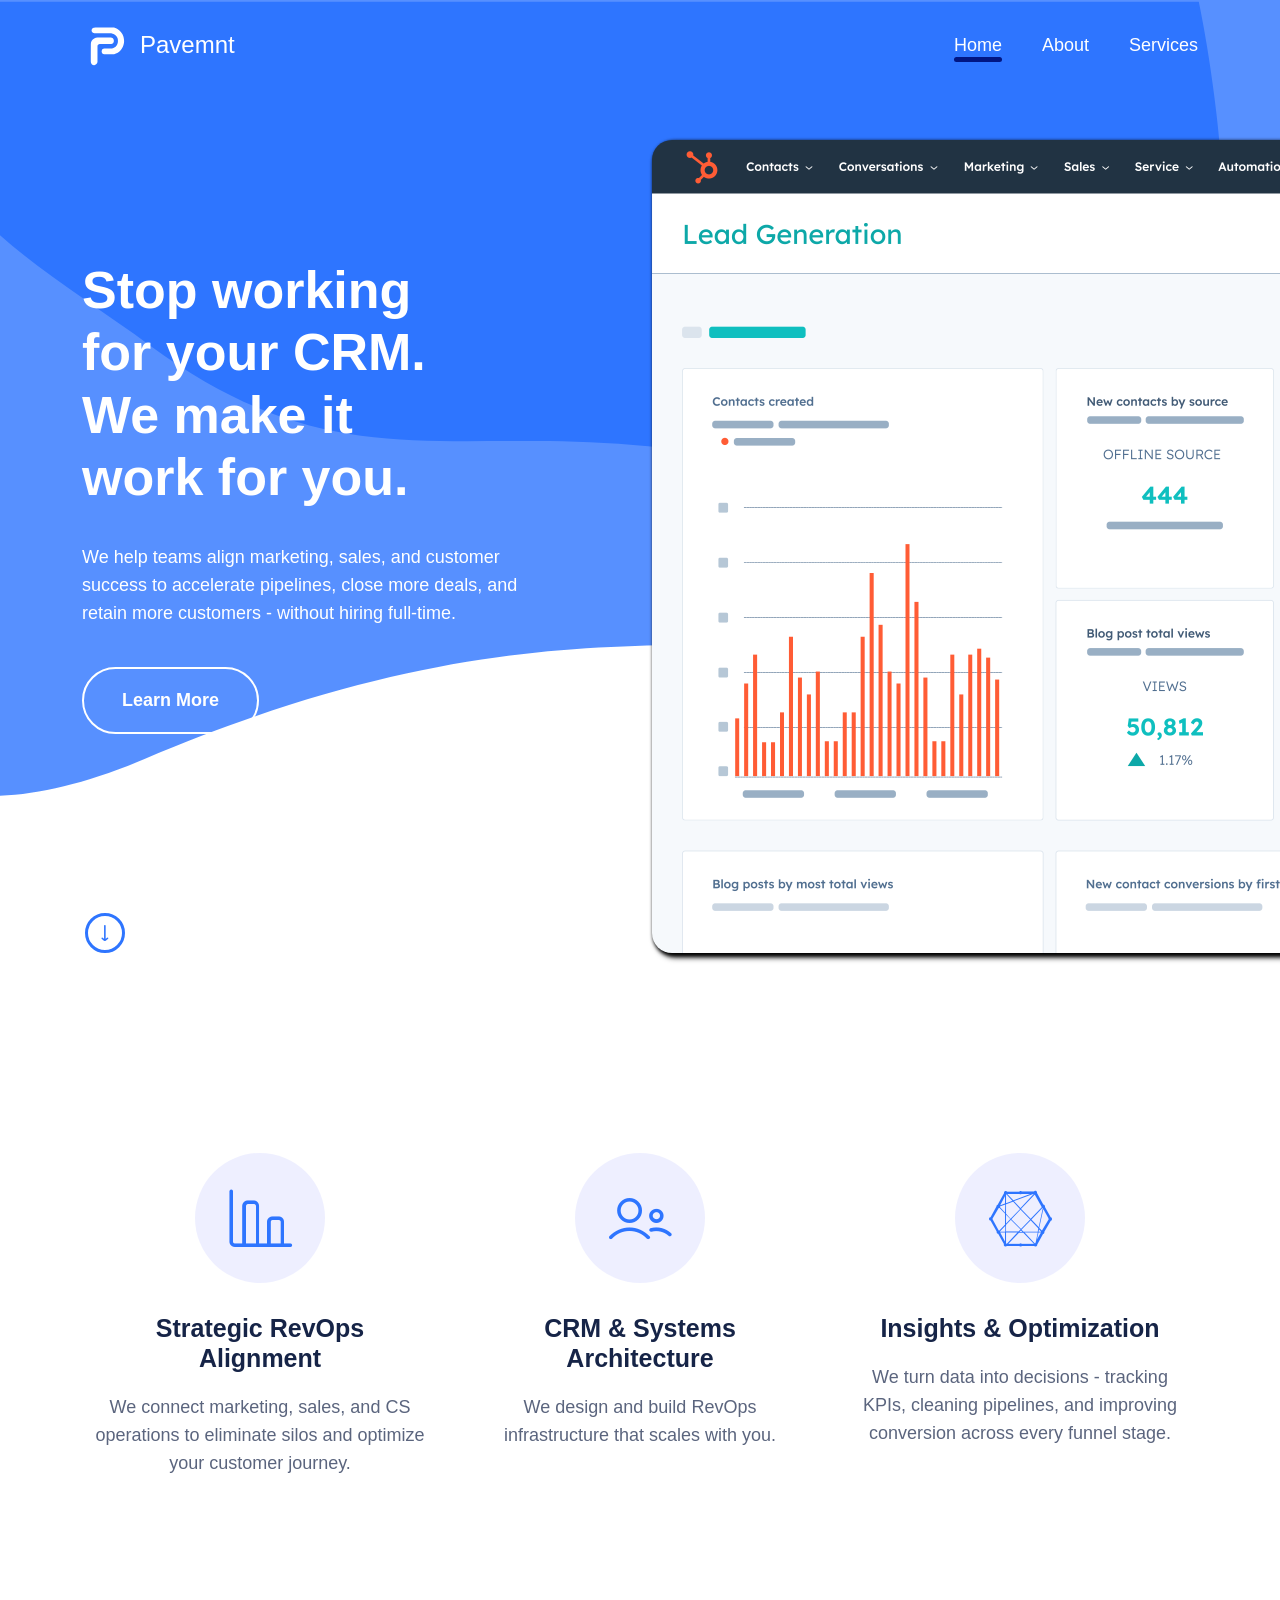
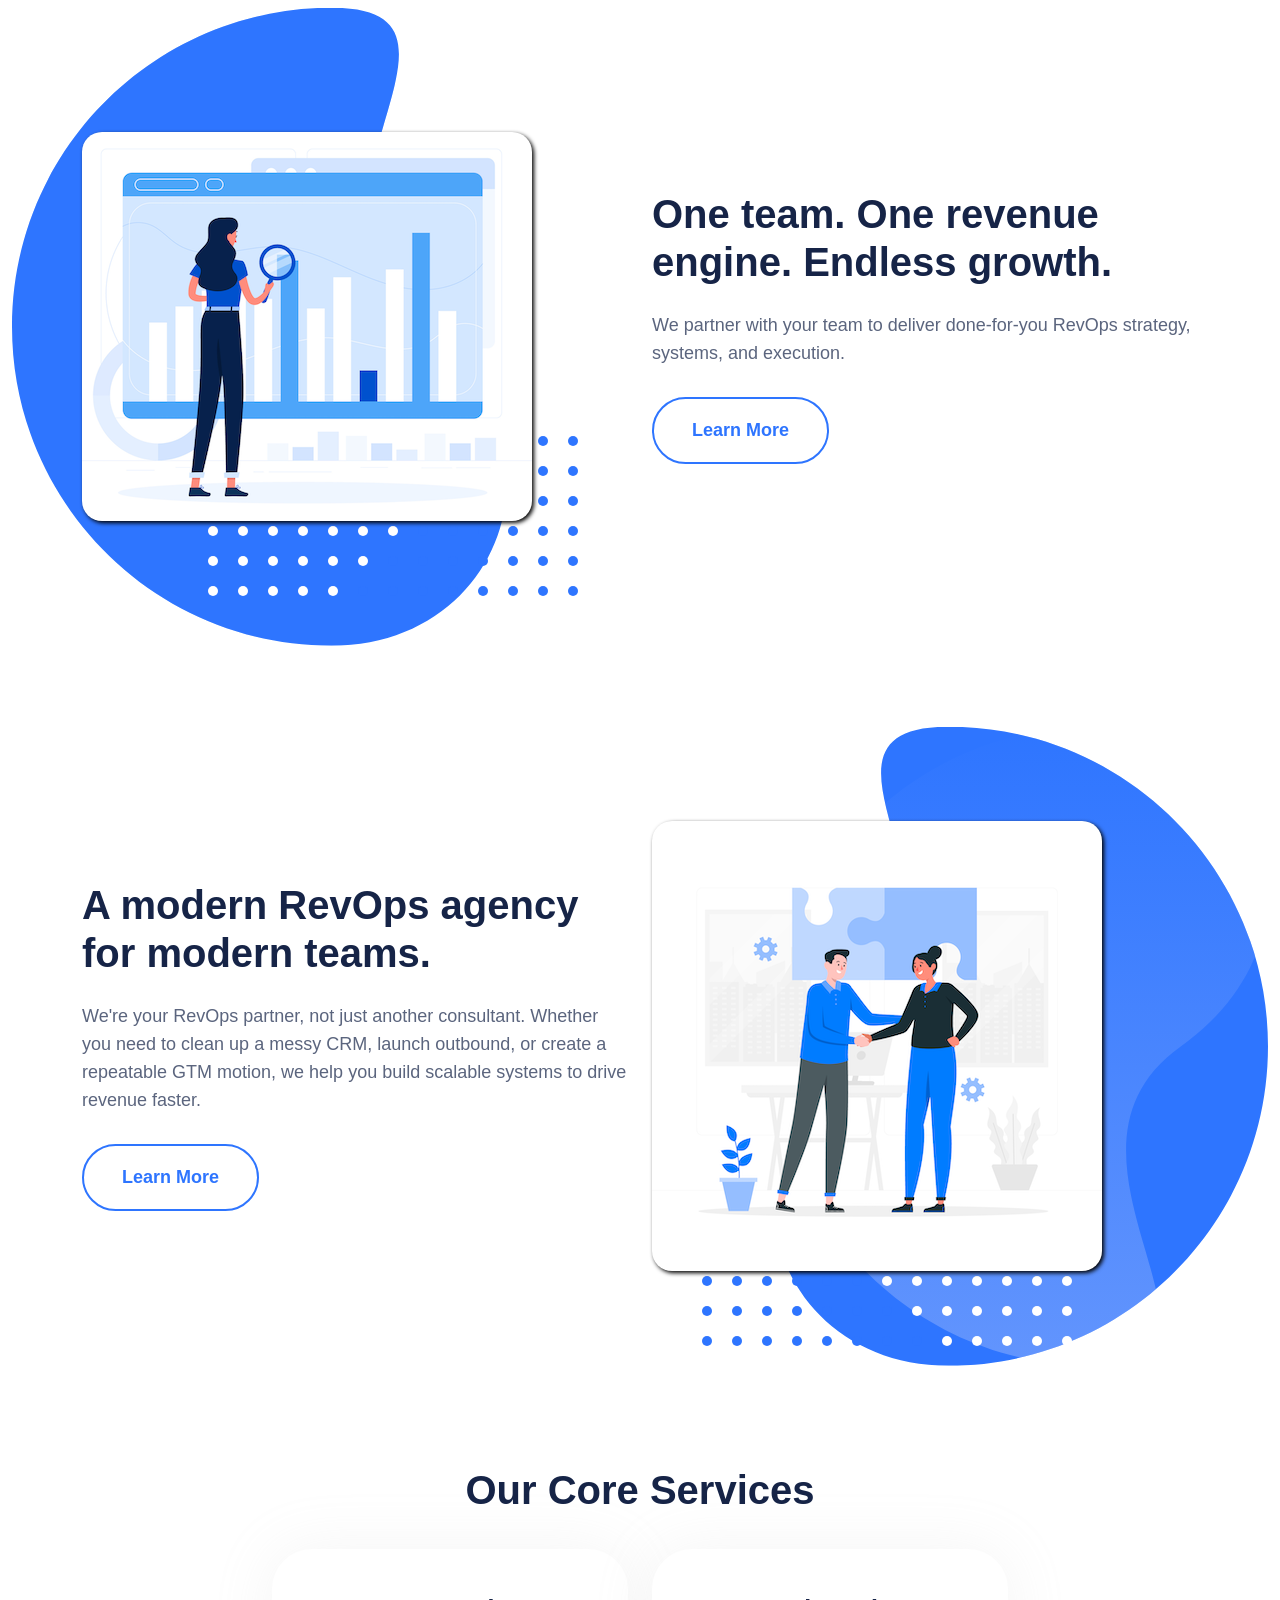
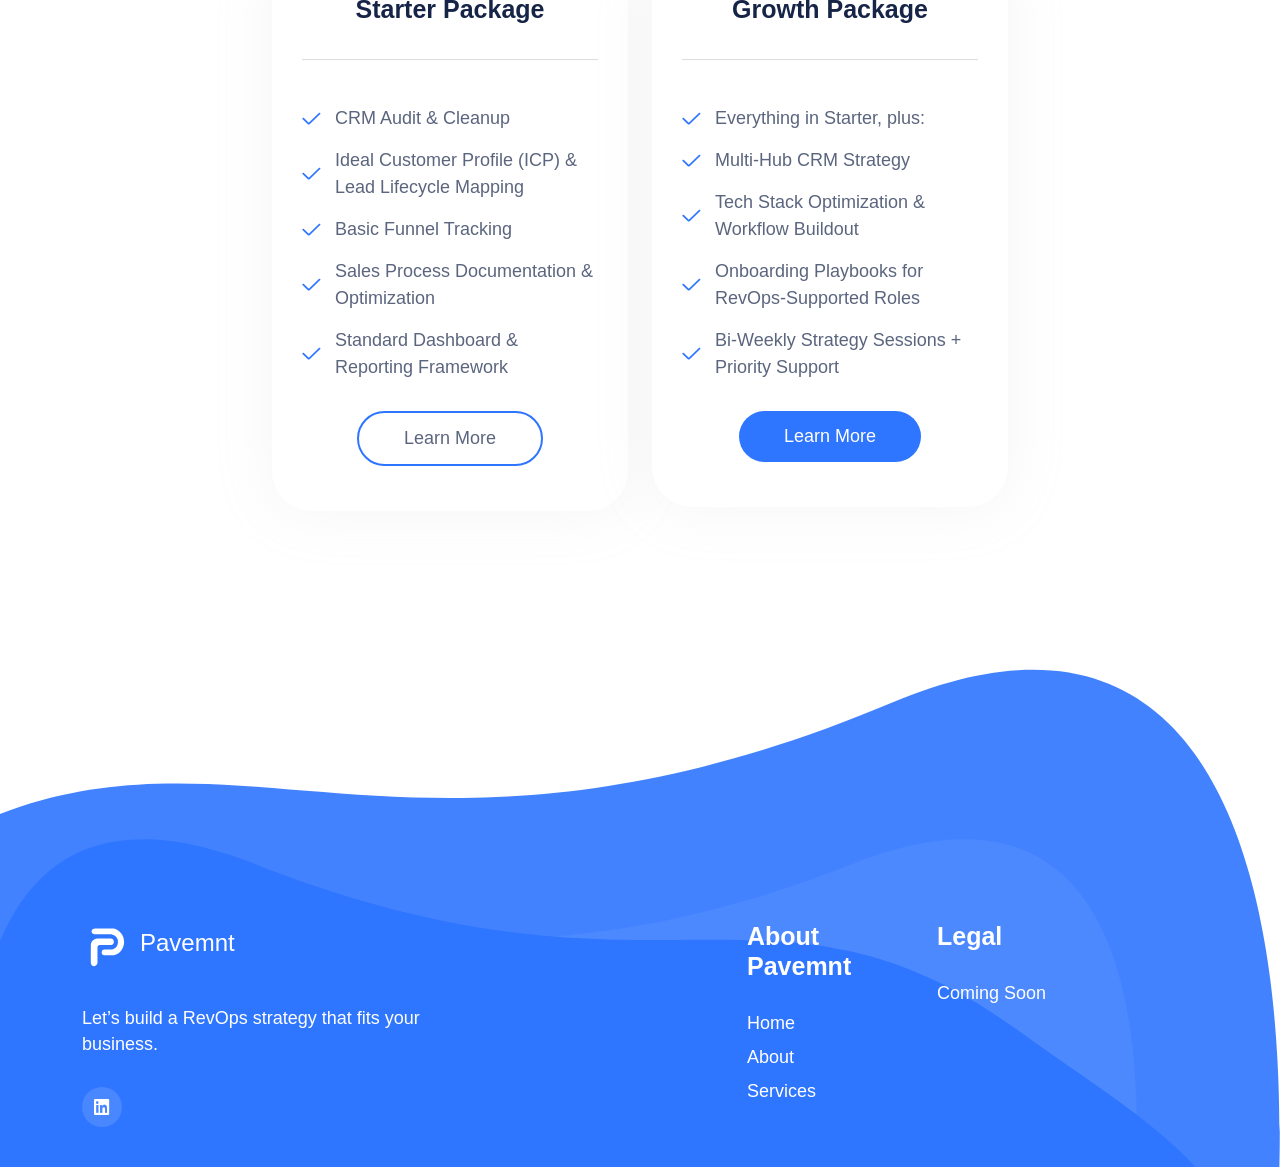
==== commit 8410f648: "Removing testimonial and lead magnet examples" ====
--- a/index.html
+++ b/index.html
@@ -688,14 +688,14 @@
 
 
     <!-- ======== testimonial section start ======== -->
-    <section id="testimonial" class="py-70">
+    <!-- <section id="testimonial" class="py-70">
       <div class="container">
         <div class="row justify-content-center text-center">
           <div class="col-xl-6 col-lg-8">
             <h2 class="mb-20 wow fadeInUp" data-wow-delay=".2s">What Our Clients Say</h2>
-            <!-- <p class="text-muted wow fadeInUp" data-wow-delay=".3s">
+            <p class="text-muted wow fadeInUp" data-wow-delay=".3s">
               Real feedback from teams we’ve helped improve their HubSpot setup.
-            </p> -->
+            </p>
           </div>
         </div>
         <div class="row justify-content-center">
@@ -718,12 +718,12 @@
           </div>
         </div>
       </div>
-    </section>
+    </section> -->
     <!-- ======== testimonial section end ======== -->
 
 
     <!-- ======== quiz section start ======== -->
-    <section id="quiz">
+    <!-- <section id="quiz">
       <div class="container">
         <div class="row justify-content-center">
           <div class="col-xxl-5 col-xl-6 col-lg-8 col-md-9">
@@ -731,10 +731,10 @@
               <h2 class="mb-25 wow fadeInUp" data-wow-delay=".2s">
                 HubSpot Health Check
               </h2>
-              <!-- <p class="wow fadeInUp" data-wow-delay=".4s">
+              <p class="wow fadeInUp" data-wow-delay=".4s">
                 Lorem ipsum dolor sit amet consetetur sadipscing elitr sswed
                 diam nonumy eirmod tempor nvidunt.
-              </p> -->
+              </p>
             </div>
           </div>
         </div>
@@ -772,7 +772,7 @@
             </div>
           </div>
         </div>
-    </section>
+    </section> -->
     <!-- ======== quiz section end ======== -->
 
     <!-- ======== testimonial-section start ======== -->
